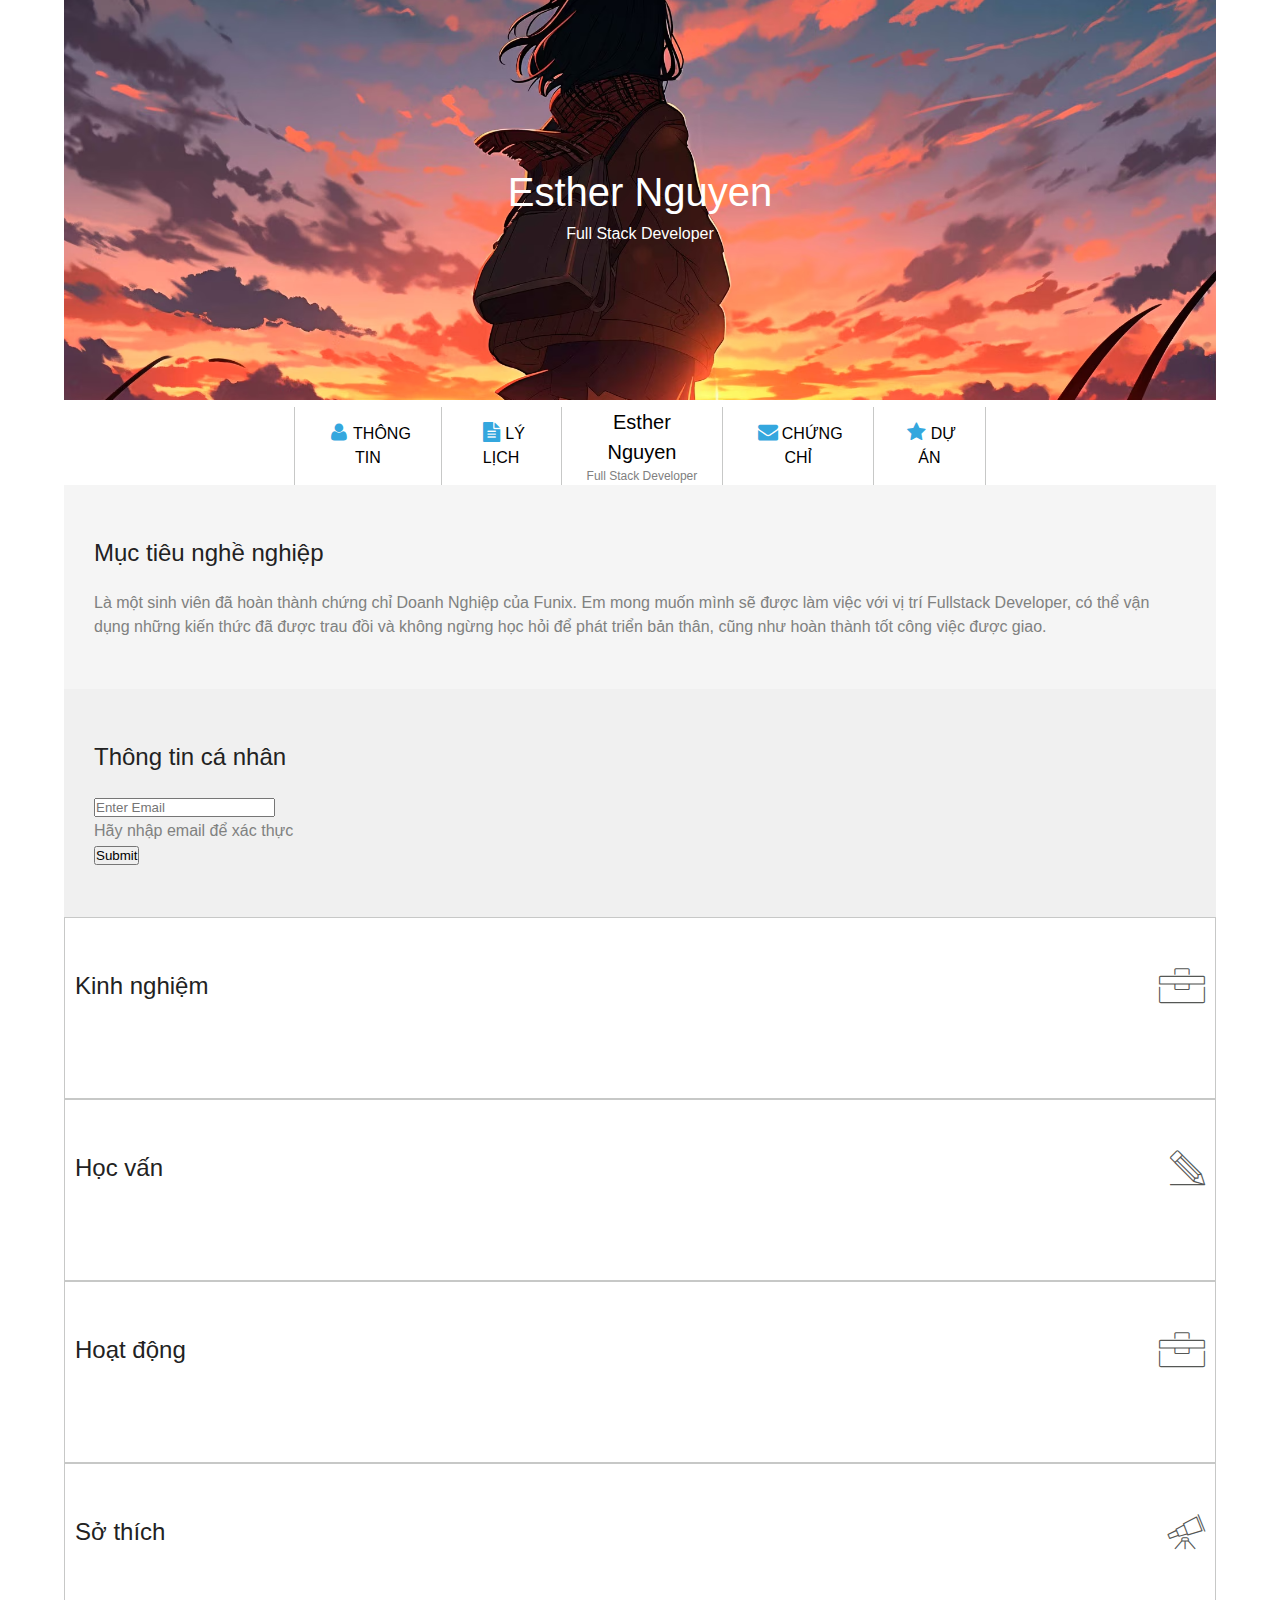
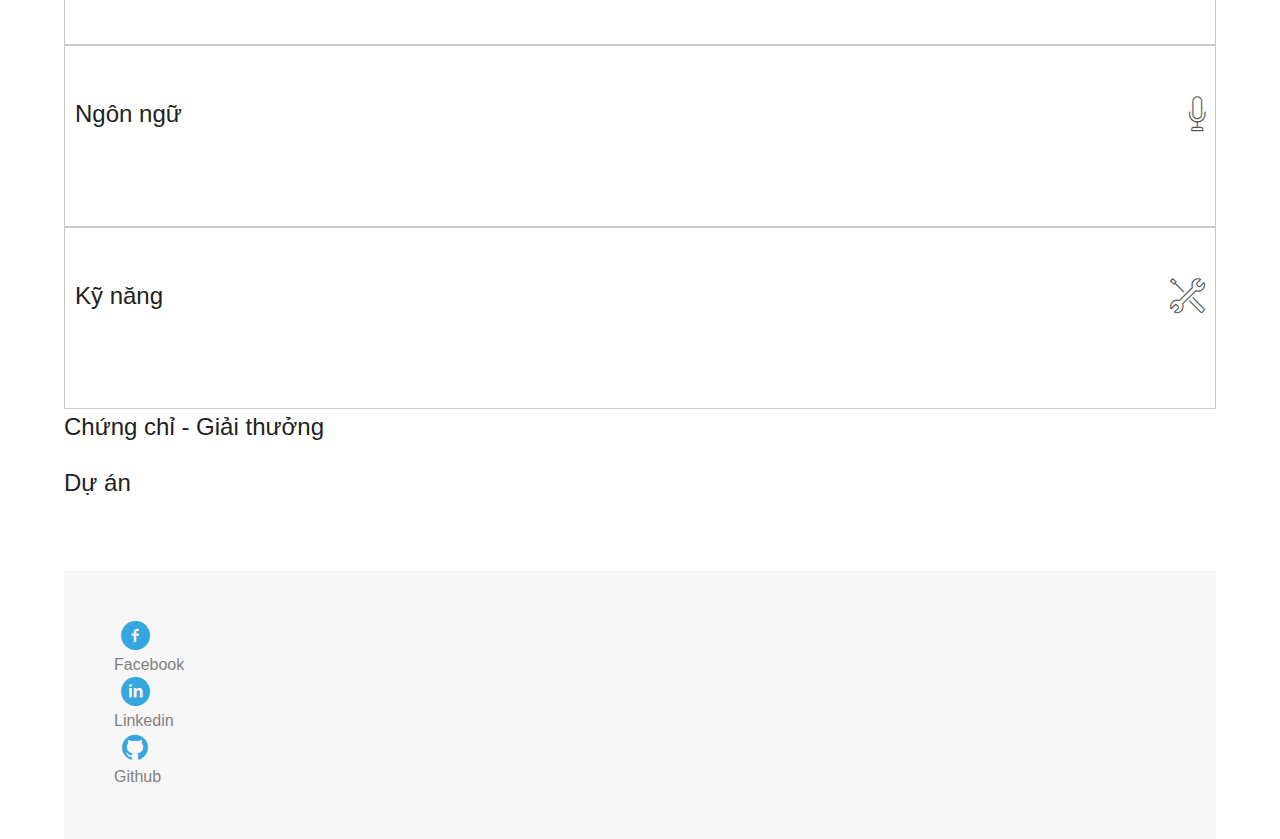
==== index.html @ 4960184c "first upload" ====
<!DOCTYPE html>
<html lang="en">
  <head>
    <meta charset="UTF-8" />
    <meta http-equiv="X-UA-Compatible" content="IE=edge" />
    <meta name="viewport" content="width=device-width, initial-scale=1.0" />
    <link
      href="https://cdn.jsdelivr.net/npm/bootstrap@5.1.3/dist/css/bootstrap.min.css"
      rel="stylesheet"
      integrity="sha384-1BmE4kWBq78iYhFldvKuhfTAU6auU8tT94WrHftjDbrCEXSU1oBoqyl2QvZ6jIW3"
      crossorigin="anonymous"
    />
    <link rel="stylesheet" href="css/laptop.css" />
    <link rel="stylesheet" href="css/font.css" />
    <link rel="stylesheet" href="css/tablet.css" />
    <link rel="stylesheet" href="css/mobile.css" />
    <script src="js/script.js" defer></script>
    <title>Assignment03</title>
  </head>
  <body>
    <header>
      <section class="cv-banner">
        <img src="images/banner.png" alt="candidate image" class="imagetop" />
        <div class="centered">
          <div class="name">Esther Nguyen</div>
          <div class="job">Full Stack Developer</div>
        </div>
      </section>
      <nav>
        <ul class="navbar">
          <li><a href="#info" class="icon-user">THÔNG TIN</a></li>
          <li><a href="#cv" class="icon-doc-text-inv">LÝ LỊCH</a></li>
          <li>
            <a href="#" class="nonicon">
              <div class="nav-name">Esther Nguyen</div>
              <div class="nav-job">Full Stack Developer</div>
            </a>
          </li>
          <li><a href="#certification" class="icon-mail-alt">CHỨNG CHỈ</a></li>
          <li><a href="#project" class="icon-star-1">DỰ ÁN</a></li>
        </ul>
      </nav>
    </header>
    <article>
      <section class="container">
        <div class="row">
          <div class="jobtarget col-lg-6 col-md-6 col-12" id="info">
            <div class="heading">Mục tiêu nghề nghiệp</div>
            <div class="space">
              Là một sinh viên đã hoàn thành chứng chỉ Doanh Nghiệp của Funix.
              Em mong muốn mình sẽ được làm việc với vị trí Fullstack Developer,
              có thể vận dụng những kiến thức đã được trau đồi và không ngừng
              học hỏi để phát triển bản thân, cũng như hoàn thành tốt công việc
              được giao.
            </div>
          </div>
          <div class="information col-lg-6 col-md-6 col-12" id="info">
            <div class="heading">Thông tin cá nhân</div>
            <!-- form -->
            <div id="email-form">
              <div class="mb-3">
                <input
                  type="email"
                  placeholder="Enter Email"
                  class="form-control"
                  id="email"
                  required
                /><br />
                <label for="email" class="form-label"
                  >Hãy nhập email để xác thực</label
                >
              </div>
              <button class="btn btn-primary" onclick="showInformation()">
                Submit
              </button>
            </div>
            <!-- view info -->
            <div id="showinfo">
              <p class="space">
                <b>Giới tính :</b> Nữ <br />
                <b>Ngày sinh :</b> 19/05/2000<br />
                <b>Điện thoại :</b>
                <a href="tel:(+84) 912398xxx">(+84) 912398xxx</a><br />
                <b>Email :</b>
                <a href="mailto:sinhvien@funix.edu.vn"
                  >tuyenntkfx42500@funix.edu.vn</a
                ><br />
                <b>Địa chỉ :</b> Số 10, đường 10, Hà Nội<br />
                <b>Website :</b>
                <a href="https://abc.tech" target="_blank">https://abc.tech</a
                ><br />
              </p>
              <ul class="info-icon">
                <li>
                  <a
                    href="https://www.twitter.com/"
                    target="_blank"
                    class="icon-twitter"
                  ></a>
                </li>
                <li>
                  <a
                    href="https://www.facebook.com/"
                    target="_blank"
                    class="icon-facebook"
                  ></a>
                </li>
                <li>
                  <a
                    href="https://support.google.com/answer/2451065?hl=en"
                    target="_blank"
                    class="icon-gplus"
                  ></a>
                </li>
                <li>
                  <a
                    href="https://www.linkedin.com/"
                    target="_blank"
                    class="icon-linkedin"
                  ></a>
                </li>
              </ul>
            </div>
          </div>
        </div>
      </section>
      <!-- CHI TIET CV -->
      <section class="container mt-5" id="cv">
        <div class="row g-3">
          <!-- KINH NGHIỆM LÀM VIỆC -->
          <div class="section col-lg-4 col-md-6 col-12">
            <div class="card h-100">
              <div class="icontitle">
                <div class="section-title heading">Kinh nghiệm</div>
                <i class="ic-toolbox"></i>
              </div>
              <button class="view-btn btn btn-outline-warning">
                <span class="view-more">View more</span>
                <span class="view-less">View less</span>
              </button>
              <ul class="section-content">
                <li>
                  <div class="smallheading">
                    Full Stack Developer - Công ty Y
                  </div>
                  <div>
                    <div class="btn-now">
                      <div>05/2022 -</div>
                      <div class="radiusbtn">Hiện tại</div>
                    </div>
                    <p>
                      - Xây dựng, phát triển Website dựa trên thiết kế và yêu
                      cầu đã có.<br />
                      - Phân tích và thiết kế Database, sử dụng các hệ quản trị
                      CSDL (MySQL, SQLServer, NoSQL, …) và viết được các câu
                      truy vấn.<br />
                      - Sử dụng ngôn ngữ serverside (Python, Java, …) để xây
                      dựng các Web Service
                    </p>
                  </div>
                </li>
                <br />
                <li>
                  <div class="smallheading">Web Designer - Công ty X</div>
                  <div>
                    <em>06/2021 - 04/2022</em><br />
                    - Thiết kế Website dự trên yêu cầu của khách hàng.<br />
                    - Sử dụng các công cụ: Figma, Canva, PTS.
                  </div>
                </li>
              </ul>
            </div>
          </div>
          <!-- HỌC VẤN -->
          <div class="section col-lg-4 col-md-6 col-12">
            <div class="card h-100">
              <div class="icontitle">
                <div class="section-title heading">Học vấn</div>
                <i class="ic-pencil"></i>
              </div>
              <button class="view-btn btn btn-outline-warning">
                <span class="view-more">View more</span>
                <span class="view-less">View less</span>
              </button>
              <ul class="section-content">
                <li>
                  <div class="smallheading">FUNiX</div>
                  <div>
                    <em>06/2021 - 05/2022</em><br />
                    - Tốt nghiệp chứng chỉ doanh nghiệp nhánh Fullstack.<br />
                    - GPA: 9 / 10
                  </div>
                </li>
                <br />
                <li>
                  <div class="smallheading">Cử nhân ĐH FPT</div>
                  <div>
                    <em>08/2016 - 07/2019</em><br />
                    - Chuyên ngành: Kỹ thuật phần mềm.<br />
                    - GPA: 3.2 / 4
                  </div>
                </li>
              </ul>
            </div>
          </div>
          <!-- HOẠT ĐỘNG -->
          <div class="section col-lg-4 col-md-6 col-12">
            <div class="card h-100">
              <div class="icontitle">
                <div class="section-title heading">Hoạt động</div>
                <i class="ic-toolbox"></i>
              </div>
              <button class="view-btn btn btn-outline-warning">
                <span class="view-more">View more</span>
                <span class="view-less">View less</span>
              </button>
              <ul class="section-content">
                <li>
                  <div class="smallheading">FPT Edu Hackathon 2019</div>
                  <div>
                    <em>03/2019 - 05/2019</em><br />
                    - Giải 3 bảng A<br />
                    - Đề tài: Trang web về phân loại rác thải.
                  </div>
                </li>
                <br />
                <li>
                  <div class="smallheading">Câu lạc bộ Z</div>
                  <div>
                    <em>08/2016 - 08/2017</em><br />
                    - Trưởng ban chuyên môn
                  </div>
                </li>
              </ul>
            </div>
          </div>
          <!-- SỞ THÍCH -->
          <div class="section col-lg-4 col-md-6 col-12">
            <div class="card h-100">
              <div class="icontitle">
                <div class="section-title heading">Sở thích</div>
                <i class="ic-telescope"></i>
              </div>
              <button class="view-btn btn btn-outline-warning">
                <span class="view-more">View more</span>
                <span class="view-less">View less</span>
              </button>
              <div class="container section-content justify-content-center">
                <div class="d-flex flex-wrap favorite">
                  <div class="p-2 flex-item">
                    <i class="ic-megaphone"></i>
                    <div>Âm nhạc</div>
                  </div>
                  <div class="p-2 flex-item">
                    <i class="ic-strategy"></i>
                    <div>Chơi game</div>
                  </div>
                  <div class="p-2 flex-item">
                    <i class="ic-hotairballoon"></i>
                    <div>Du lịch</div>
                  </div>
                  <div class="p-2 flex-item">
                    <i class="ic-basket"></i>
                    <div>Nấu ăn</div>
                  </div>
                </div>
              </div>
            </div>
          </div>
          <!-- NGÔN NGỮ -->
          <div class="section col-lg-4 col-md-6 col-12">
            <div class="card h-100">
              <div class="icontitle">
                <div class="section-title heading">Ngôn ngữ</div>
                <i class="ic-mic"></i>
              </div>
              <button class="view-btn btn btn-outline-warning">
                <span class="view-more">View more</span>
                <span class="view-less">View less</span>
              </button>
              <div class="section-content">
                <div class="skill">Tiếng Anh - IELTS 7.0</div>
                <div class="bar">
                  <div class="bluebar"></div>
                  <div class="bluebar"></div>
                  <div class="greybar"></div>
                </div>
                <div class="skill">Tiếng Nhật - JLPT N4</div>
                <div class="bar">
                  <div class="bluebar"></div>
                  <div class="greybar"></div>
                  <div class="greybar"></div>
                </div>
              </div>
            </div>
          </div>
          <!-- KỸ NĂNG -->
          <div class="section col-lg-4 col-md-6 col-12">
            <div class="card h-100">
              <div class="icontitle">
                <div class="section-title heading">Kỹ năng</div>
                <i class="ic-tools-2"></i>
              </div>
              <button class="view-btn btn btn-outline-warning">
                <span class="view-more">View more</span>
                <span class="view-less">View less</span>
              </button>
              <div class="section-content">
                <div class="skill">HTML/CSS: Fundamental</div>
                <div class="bar">
                  <div class="bluebar"></div>
                  <div class="greybar"></div>
                  <div class="greybar"></div>
                </div>
                <div class="skill">Javascript: Intermediate</div>
                <div class="bar">
                  <div class="bluebar"></div>
                  <div class="bluebar"></div>
                  <div class="greybar"></div>
                </div>
                <div class="skill">NodeJS: Intermediate</div>
                <div class="bar">
                  <div class="bluebar"></div>
                  <div class="bluebar"></div>
                  <div class="greybar"></div>
                </div>
                <div class="skill">Bootraps5: Fundamental</div>
                <div class="bar">
                  <div class="bluebar"></div>
                  <div class="greybar"></div>
                  <div class="greybar"></div>
                </div>
              </div>
            </div>
          </div>
        </div>
      </section>
      <!-- CHỨNG CHỈ - GIẢI THƯỞNG -->
      <section class="container section mt-5 bg-light p-3" id="certification">
        <div class="row">
          <div class="col-12 section-title heading">
            Chứng chỉ - Giải thưởng
          </div>
          <button class="view-btn btn btn-outline-warning">
            <span class="view-more">View more</span>
            <span class="view-less">View less</span>
          </button>
        </div>
        <div class="row section-content">
          <div class="pt-3 col-lg-6 col-md-6 col-12 gap-line-right">
            <div class="gap-line-bottom">
              <img
                src="images/Cert_WEB.png"
                alt="certi web funix"
                class="certiimg"
              />
              <div class="certi">
                <h4>CHỨNG CHỈ LẬP TRÌNH WEB FUNIX</h4>
                <p>
                  - Chứng chỉ thuộc chương trình CCDN<br />
                  - GPA: 8.6
                </p>
              </div>
            </div>
          </div>
          <div class="pt-3 col-lg-6 col-md-6 col-12">
            <div class="gap-line-bottom">
              <img src="images/Cert_PRF.png" alt="certi js" class="certiimg" />
              <div class="certi">
                <h4>CHỨNG CHỈ LẬP TRÌNH JAVASCRIPT FUNIX</h4>
                <p>
                  - Chứng chỉ thuộc chương trình CCDN<br />
                  - GPA: 8.9
                </p>
              </div>
            </div>
          </div>
          <div class="pt-3 col-lg-6 col-md-6 col-12">
            <img src="images/Cert_DBI.png" alt="certi db" class="certiimg" />
            <div class="certi">
              <h4>CHỨNG CHỈ THIẾT KẾ DATABASE JAVASCRIPT FUNIX</h4>
              <p>
                - Chứng chỉ thuộc chương trình CCDN<br />
                - GPA: 8.0
              </p>
            </div>
          </div>
        </div>
      </section>
      <!-- DỰ ÁN -->
      <section class="container section mt-5 p-3" id="project">
        <div class="row">
          <div class="col-12 heading section-title">Dự án</div>
          <button class="view-btn btn btn-outline-warning">
            <span class="view-more">View more</span>
            <span class="view-less">View less</span>
          </button>
        </div>
        <div class="row section-content g-3">
          <div class="col-lg-4 col-md-4 col-12">
            <div class="card h-100">
              <img src="images/project_1.png" class="card-img-top" alt="prj" />
              <div class="card-body">
                <table>
                  <colgroup>
                    <col class="col1" />
                    <col class="col2" />
                  </colgroup>
                  <tr>
                    <th colspan="2">
                      <a href="project-1.html" target="_blank">CV CÁ NHÂN</a>
                    </th>
                  </tr>
                  <tr>
                    <td colspan="2" class="container-fluid">
                      <div class="row fontweight-normal">
                        <div
                          class="radiusbtn col-lg-3 col-md-6 col-12 d-flex align-items-center custom-width"
                        >
                          2021
                        </div>
                        <div
                          class="icon-user-1 col-lg-4 col-md-6 col-12 d-flex align-items-center"
                        >
                          <span class="icon"></span>
                          <span>FUNiX</span>
                        </div>
                        <div
                          class="icon-lamp col-lg-5 col-md-12 col-12 d-flex align-items-center"
                        >
                          <span class="icon"></span>
                          <span>Developer</span>
                        </div>
                      </div>
                    </td>
                  </tr>

                  <tr>
                    <td>Mô tả</td>
                    <td>
                      Trang Web CV cá nhân online. Gồm các thông tin cá nhân
                      cũng như kỹ năng nghề nghiệp.
                    </td>
                  </tr>
                  <tr>
                    <td>Nhiệm vụ</td>
                    <td>
                      - Phát triển - Review code - Tối ưu code - Xử lý lỗi.
                    </td>
                  </tr>
                  <tr>
                    <td>Công nghệ</td>
                    <td>- HTML, CSS</td>
                  </tr>
                </table>
              </div>
            </div>
          </div>
          <div class="col-lg-4 col-md-4 col-12">
            <div class="card h-100">
              <img src="images/project_2.png" class="card-img-top" alt="prj" />
              <div class="card-body">
                <table>
                  <colgroup>
                    <col class="col1" />
                    <col class="col2" />
                  </colgroup>
                  <tr>
                    <th colspan="2">
                      <a href="project-2.html" target="_blank"
                        >TRANG WEB QUẢN LÝ THÚ CƯNG</a
                      >
                    </th>
                  </tr>
                  <tr>
                    <td colspan="2" class="container-fluid">
                      <div class="row fontweight-normal">
                        <div
                          class="radiusbtn col-lg-3 col-md-6 col-12 d-flex align-items-center custom-width"
                        >
                          2021
                        </div>
                        <div
                          class="icon-user-1 col-lg-4 col-md-6 col-12 d-flex align-items-center"
                        >
                          <span class="icon"></span>
                          <span>FUNiX</span>
                        </div>
                        <div
                          class="icon-lamp col-lg-5 col-md-12 col-12 d-flex align-items-center"
                        >
                          <span class="icon"></span>
                          <span>Developer</span>
                        </div>
                      </div>
                    </td>
                  </tr>

                  <tr>
                    <td>Mô tả</td>
                    <td>
                      Ứng dụng giúp quản lý các thông tin của thú cưng như: Cân
                      nặng, giống, tình trạng tiêm chủng, ... Bao gồm các chức
                      năng thêm / sửa / xóa.
                    </td>
                  </tr>
                  <tr>
                    <td>Nhiệm vụ</td>
                    <td>- Phát triển, tối ưu code và xử lý lỗi.</td>
                  </tr>
                  <tr>
                    <td>Công nghệ</td>
                    <td>- HTML, CSS, Javascript</td>
                  </tr>
                </table>
              </div>
            </div>
          </div>
          <div class="col-lg-4 col-md-4 col-12">
            <div class="card h-100">
              <img src="images/project_3.png" class="card-img-top" alt="prj" />
              <div class="card-body">
                <table>
                  <colgroup>
                    <col class="col1" />
                    <col class="col2" />
                  </colgroup>
                  <tr>
                    <th colspan="2">
                      <a href="project-3.html" target="_blank"
                        >TRANG WEB XEM TIN TỨC</a
                      >
                    </th>
                  </tr>
                  <tr>
                    <td colspan="2" class="container-fluid">
                      <div class="row fontweight-normal">
                        <div
                          class="radiusbtn col-lg-3 col-md-6 col-12 d-flex align-items-center custom-width"
                        >
                          2021
                        </div>
                        <div
                          class="icon-user-1 col-lg-4 col-md-6 col-12 d-flex align-items-center"
                        >
                          <span class="icon"></span>
                          <span>FUNiX</span>
                        </div>
                        <div
                          class="icon-lamp col-lg-5 col-md-12 col-12 d-flex align-items-center"
                        >
                          <span class="icon"></span>
                          <span>Developer</span>
                        </div>
                      </div>
                    </td>
                  </tr>
                  <tr>
                    <td>Mô tả</td>
                    <td>
                      Trang Web xem tin tức từ nhiều nguồn khác nhau, người dùng
                      có thể tìm kiếm các tin tức dựa theo các từ khóa.
                    </td>
                  </tr>
                  <tr>
                    <td>Nhiệm vụ</td>
                    <td>- Phát triển, tối ưu code và xử lý lỗi.</td>
                  </tr>
                  <tr>
                    <td>Công nghệ</td>
                    <td>- HTML, CSS, Javascript</td>
                  </tr>
                </table>
              </div>
            </div>
          </div>
        </div>
      </section>
    </article>
    <footer class="d-flex justify-content-center align-items-center">
      <div class="p-4 d-flex justify-content-center align-items-center">
        <a
          href="https://www.facebook.com/"
          target="_blank"
          class="navinfo icon-facebook-circled"
        ></a>
        <div class="sns">Facebook</div>
      </div>
      <div class="p-4 d-flex justify-content-center align-items-center">
        <a
          href="https://www.linkedin.com/"
          target="_blank"
          class="navinfo icon-linkedin-circled"
        ></a>
        <div class="sns">Linkedin</div>
      </div>
      <div class="p-4 d-flex justify-content-center align-items-center">
        <a
          href="https://github.com/"
          target="_blank"
          class="navinfo icon-github-circled"
        ></a>
        <div class="sns">Github</div>
      </div>
    </footer>
    <script src="https://code.jquery.com/jquery-3.6.0.min.js"></script>
  </body>
</html>
---- css/laptop.css ----
* {
  margin: 0;
  padding: 0;
}
body {
  font-family: "Open Sans", "Helvetica Neue", Helvetica, Arial, sans-serif;
  font-size: 16px;
  margin: auto;
  width: 90%;
  color: #808180;
  line-height: 1.5;
}
ul {
  padding-left: 0;
}
h4 {
  font-size: 16px;
  margin-bottom: 10px;
  color: #4e4e4e;
}
.container {
  overflow: hidden;
}

/* Make border for navbar */
.navbar {
  display: table;
  border-collapse: collapse;
  text-align: center;
  margin: 0 20% 0 20%;
}
.navbar li {
  display: table-cell;
  box-sizing: border-box;
  border: none;
  border-right: 1px solid #c7c8c7;
  border-left: 1px solid #c7c8c7;
  padding: 0 20px;
  align-content: center;
}
/* Make text center image */
.cv-banner {
  position: relative;
  text-align: center;
  color: white;
}
.centered {
  position: absolute;
  top: 50%;
  left: 50%;
  transform: translate(-50%, -50%);
}
/* Make top image responsive */
.imagetop {
  height: 400px;
  object-fit: cover;
  width: 100%;
}
/* styling text and padding margin, color... */
.name {
  font-size: 40px;
}
.heading {
  font-size: 24px;
  color: #222222;
  margin-bottom: 20px;
}
.jobtarget {
  background-color: #f5f5f5;
  padding: 50px 30px 50px 30px;
}
.information {
  background-color: #f0f0f0;
  padding: 50px 30px 50px 30px;
}
.card {
  border: 1px solid #c7c8c7;
  padding: 50px 10px 50px 10px;
  margin: 0px;
}
.nav-name {
  font-size: 20px;
  font-weight: 400;
}
.nav-job {
  font-size: 12px;
  color: grey;
}
.smallheading {
  font-weight: 500;
  color: #4e4e4e;
}

/* Make link effect */
a:link {
  color: black;
  text-decoration: none;
}
a:visited {
  color: rgb(63, 178, 207);
}
a:hover {
  cursor: pointer;
  color: rgb(22, 90, 200);
}
a:active {
  background-color: rgb(129, 194, 222);
  font-style: italic;
}
/* Make icon float right */
.icontitle::after {
  content: "";
  clear: both;
  display: table;
}
.section-title {
  float: left;
}
i {
  float: right;
  font-size: 35px;
  color: #555755;
  margin-bottom: 20px;
}

/* Make icon hobby circle */
.d-flex i {
  color: #34a7de;
  border-radius: 50%;
  border: solid 1px;
  border-color: #34a7de;
  height: 50px;
  width: 50px;
  text-align: center;
  align-content: center;
  font-size: 20px;
}

.info-icon {
  list-style-type: none;
  margin-top: 10px;
}
.info-icon li {
  display: inline-block;
}
.btn-now {
  font-style: italic;
  display: flex;
  align-items: center;
}
/* make blue radius button */
.radiusbtn {
  background-color: #34a7de;
  border-radius: 9px;
  padding: 2px 15px;
  color: white;
  text-align: center;
}
.custom-width {
  width: auto;
  flex: 0 0 auto;
}

/* styling image in certification */
.certiimg {
  width: 100%;
  height: auto;
}
.certi {
  text-align: left;
  margin-top: 15px;
}

/* design project area */
table {
  table-layout: fixed;
  width: 100%;
  display: table;
  border-collapse: collapse;
}
th {
  text-align: left;
  color: #4e4e4e;
}
.col1 {
  width: 25%;
}
td,
th {
  padding: 10px 0px 10px 10px;
  vertical-align: top;
}
tr {
  border-top: 1px solid #c7c8c7;
}
td:first-child {
  font-weight: bold;
}
.fontweight-normal {
  font-weight: normal;
}
/* Make level bar in skills area*/
.bar {
  display: flex;
  gap: 5px;
  column-gap: 5px;
  padding-top: 10px;
  padding-bottom: 10px;
  width: 80%;
}
.bluebar {
  border-bottom: 2px solid #34a7de;
  width: 90%;
}
.greybar {
  border-bottom: 2px solid #c7c8c7;
  width: 90%;
}
/* Make list style circle */
.section-content li {
  list-style-type: none;
  position: relative;
  padding-left: 1em;
}
.section-content li:before {
  border-radius: 50%;
  width: 5px;
  height: 5px;
  display: block;
  position: absolute;
  left: 0;
  top: 0.6em;
  content: "";
  background: #34a7de;
}
.space {
  margin-top: 20px;
}
/* footer */
footer {
  margin-top: 50px;
  padding: 50px;
  background-color: #f7f7f7;
}

/* line in gap or certification area */
.gap-line-bottom {
  border-bottom: 1px solid #dac79a;
}
.gap-line-right {
  border-right: 1px solid #dac79a;
}
.card-body {
  padding: 0;
}
/* styling favourite area */
.container {
  padding: 0;
}
.flex-item {
  flex: 1 1 0px;
  display: flex;
  align-items: center;
  justify-content: flex-start;
  text-align: center;
  flex-direction: column;
}
.flex-item i {
  font-size: 2rem;
  margin-bottom: 0.5rem;
}
.flex-item div {
  font-size: 1rem;
}
.favorite {
  width: 100%;
}
/* enter email to show info */
#showinfo {
  display: none;
}
/* show/hide skill content */
.view-btn {
  visibility: hidden;
  cursor: pointer;
}
.section:hover .view-btn {
  visibility: visible;
}
.section:not(.active) .section-content {
  display: none;
}
.section:not(.active) .view-less {
  display: none;
}
.section.active .view-more {
  display: none;
}
.btn-outline-warning {
  width: 200px;
}
---- css/font.css ----
@font-face {
  font-family: "open_sanslight";
  src: url("../fonts/OpenSans-Light-webfont.eot");
  src: url("../fonts/OpenSans-Light-webfont.eot#iefix")
      format("embedded-opentype"),
    url("../fonts/OpenSans-Light-webfont.woff") format("woff"),
    url("../fonts/OpenSans-Light-webfont.ttf") format("truetype"),
    url("../fonts/OpenSans-Light-webfont.svg#open_sanslight") format("svg");
  font-weight: normal;
  font-style: normal;
}

@font-face {
  font-family: "open_sansitalic";
  src: url("../fonts/OpenSans-Italic-webfont.eot");
  src: url("../fonts/OpenSans-Italic-webfont.eot#iefix")
      format("embedded-opentype"),
    url("../fonts/OpenSans-Italic-webfont.woff") format("woff"),
    url("../fonts/OpenSans-Italic-webfont.ttf") format("truetype"),
    url("../fonts/OpenSans-Italic-webfont.svg#open_sansitalic") format("svg");
  font-weight: normal;
  font-style: normal;
}

@font-face {
  font-family: "open_sanssemibold";
  src: url("../fonts/OpenSans-Semibold-webfont.eot");
  src: url("../fonts/OpenSans-Semibold-webfont.eot#iefix")
      format("embedded-opentype"),
    url("../fonts/OpenSans-Semibold-webfont.woff") format("woff"),
    url("../fonts/OpenSans-Semibold-webfont.ttf") format("truetype"),
    url("../fonts/OpenSans-Semibold-webfont.svg#open_sanssemibold")
      format("svg");
  font-weight: normal;
  font-style: normal;
}

@font-face {
  font-family: "open_sanslight_italic";
  src: url("../fonts/OpenSans-LightItalic-webfont.eot");
  src: url("../fonts/OpenSans-LightItalic-webfont.eot#iefix")
      format("embedded-opentype"),
    url("../fonts/OpenSans-LightItalic-webfont.woff") format("woff"),
    url("../fonts/OpenSans-LightItalic-webfont.ttf") format("truetype"),
    url("../fonts/OpenSans-LightItalic-webfont.svg#open_sanslight_italic")
      format("svg");
  font-weight: normal;
  font-style: normal;
}

@font-face {
  font-family: "open_sansregular";
  src: url("../fonts/OpenSans-Regular-webfont.eot");
  src: url("../fonts/OpenSans-Regular-webfont.eot#iefix")
      format("embedded-opentype"),
    url("../fonts/OpenSans-Regular-webfont.woff") format("woff"),
    url("../fonts/OpenSans-Regular-webfont.ttf") format("truetype"),
    url("../fonts/OpenSans-Regular-webfont.svg#open_sansregular") format("svg");
  font-weight: normal;
  font-style: normal;
}

@font-face {
  font-family: "fontello";
  src: url("../fonts/fontello.eot");
  src: url("../fonts/fontello.eot#iefix") format("embedded-opentype"),
    url("../fonts/fontello.woff") format("woff"),
    url("../fonts/fontello.ttf") format("truetype"),
    url("../fonts/fontello.svg#fontello") format("svg");
  font-weight: normal;
  font-style: normal;
}

[class^="icon-"]:before,
[class*=" icon-"]:before {
  font-family: "fontello";
  font-style: normal;
  font-weight: normal;
  speak: none;

  display: inline-block;
  text-decoration: inherit;
  width: 1em;
  margin-right: 0.2em;
  text-align: center;
  /* opacity: .8; */

  /* For safety - reset parent styles, that can break glyph codes*/
  font-variant: normal;
  text-transform: none;

  /* fix buttons height, for twitter bootstrap */
  line-height: 1em;

  /* Animation center compensation - margins should be symmetric */
  /* remove if not needed */
  margin-left: 0.2em;

  /* you can be more comfortable with increased icons size */
  /* font-size: 120%; */

  /* Font smoothing. That was taken from TWBS */
  -webkit-font-smoothing: antialiased;
  -moz-osx-font-smoothing: grayscale;

  /* Uncomment for 3D effect */
  /* text-shadow: 1px 1px 1px rgba(127, 127, 127, 0.3); */
}

.icon-emo-happy:before {
  content: "\e800";
}

/* '' */
.icon-emo-wink:before {
  content: "\e801";
}

/* '' */
.icon-emo-wink2:before {
  content: "\e802";
}

/* '' */
.icon-emo-unhappy:before {
  content: "\e803";
}

/* '' */
.icon-emo-sleep:before {
  content: "\e804";
}

/* '' */
.icon-emo-thumbsup:before {
  content: "\e805";
}

/* '' */
.icon-emo-devil:before {
  content: "\e806";
}

/* '' */
.icon-emo-surprised:before {
  content: "\e807";
}

/* '' */
.icon-emo-tongue:before {
  content: "\e808";
}

/* '' */
.icon-emo-coffee:before {
  content: "\e809";
}

/* '' */
.icon-emo-sunglasses:before {
  content: "\e80a";
}

/* '' */
.icon-emo-displeased:before {
  content: "\e80b";
}

/* '' */
.icon-emo-beer:before {
  content: "\e80c";
}

/* '' */
.icon-emo-grin:before {
  content: "\e80d";
}

/* '' */
.icon-emo-angry:before {
  content: "\e80e";
}

/* '' */
.icon-emo-saint:before {
  content: "\e80f";
}

/* '' */
.icon-emo-cry:before {
  content: "\e810";
}

/* '' */
.icon-emo-shoot:before {
  content: "\e811";
}

/* '' */
.icon-emo-squint:before {
  content: "\e812";
}

/* '' */
.icon-emo-laugh:before {
  content: "\e813";
}

/* '' */
.icon-spin1:before {
  content: "\e814";
}

/* '' */
.icon-spin2:before {
  content: "\e815";
}

/* '' */
.icon-spin3:before {
  content: "\e816";
}

/* '' */
.icon-spin4:before {
  content: "\e817";
}

/* '' */
.icon-spin5:before {
  content: "\e818";
}

/* '' */
.icon-spin6:before {
  content: "\e819";
}

/* '' */
.icon-firefox:before {
  content: "\e81a";
}

/* '' */
.icon-chrome:before {
  content: "\e81b";
}

/* '' */
.icon-opera:before {
  content: "\e81c";
}

/* '' */
.icon-ie:before {
  content: "\e81d";
}

/* '' */
.icon-crown:before {
  content: "\e81e";
}

/* '' */
.icon-crown-plus:before {
  content: "\e81f";
}

/* '' */
.icon-crown-minus:before {
  content: "\e820";
}

/* '' */
.icon-marquee:before {
  content: "\e821";
}

/* '' */
.icon-glass:before {
  content: "\e822";
}
4

/* '' */
.icon-music:before {
  content: "\e823";
}

/* '' */
.icon-search:before {
  content: "\e824";
}

/* '' */
.icon-mail:before {
  content: "\e825";
}

/* '' */
.icon-mail-alt:before {
  content: "\e826";
  color: #34a7de;
  font-size: 20px;
}

/* '' */
.icon-mail-squared:before {
  content: "\e827";
}

/* '' */
.icon-heart:before {
  content: "\e828";
}

/* '' */
.icon-heart-empty:before {
  content: "\e829";
}

/* '' */
.icon-star-1:before {
  content: "\e82a";
  color: #34a7de;
  font-size: 20px;
}

/* '' */
.icon-star-empty-1:before {
  content: "\e82b";
}

/* '' */
.icon-star-half:before {
  content: "\e82c";
}

/* '' */
.icon-star-half-alt:before {
  content: "\e82d";
}

/* '' */
.icon-user:before {
  content: "\e82e";
  color: #34a7de;
  font-size: 20px;
}

/* '' */
.icon-user-plus:before {
  content: "\e82f";
}

/* '' */
.icon-user-times:before {
  content: "\e830";
}

/* '' */
.icon-users:before {
  content: "\e831";
}

/* '' */
.icon-male:before {
  content: "\e832";
}

/* '' */
.icon-female:before {
  content: "\e833";
}

/* '' */
.icon-child:before {
  content: "\e834";
}

/* '' */
.icon-user-secret:before {
  content: "\e835";
}

/* '' */
.icon-video:before {
  content: "\e836";
}

/* '' */
.icon-videocam:before {
  content: "\e837";
}

/* '' */
.icon-picture:before {
  content: "\e838";
}

/* '' */
.icon-camera:before {
  content: "\e839";
}

/* '' */
.icon-camera-alt:before {
  content: "\e83a";
}

/* '' */
.icon-th-large:before {
  content: "\e83b";
}

/* '' */
.icon-th:before {
  content: "\e83c";
}

/* '' */
.icon-th-list:before {
  content: "\e83d";
}

/* '' */
.icon-ok:before {
  content: "\e83e";
}

/* '' */
.icon-ok-circled:before {
  content: "\e83f";
}

/* '' */
.icon-ok-circled2:before {
  content: "\e840";
}

/* '' */
.icon-ok-squared:before {
  content: "\e841";
}

/* '' */
.icon-cancel:before {
  content: "\e842";
}

/* '' */
.icon-cancel-circled:before {
  content: "\e843";
}

/* '' */
.icon-cancel-circled2:before {
  content: "\e844";
}

/* '' */
.icon-plus:before {
  content: "\e845";
}

/* '' */
.icon-plus-circled:before {
  content: "\e846";
}

/* '' */
.icon-plus-squared:before {
  content: "\e847";
}

/* '' */
.icon-plus-squared-alt:before {
  content: "\e848";
}

/* '' */
.icon-minus:before {
  content: "\e849";
}

/* '' */
.icon-minus-circled:before {
  content: "\e84a";
}

/* '' */
.icon-minus-squared:before {
  content: "\e84b";
}

/* '' */
.icon-minus-squared-alt:before {
  content: "\e84c";
}

/* '' */
.icon-help:before {
  content: "\e84d";
}

/* '' */
.icon-help-circled:before {
  content: "\e84e";
}

/* '' */
.icon-info-circled:before {
  content: "\e84f";
}

/* '' */
.icon-info:before {
  content: "\e850";
}

/* '' */
.icon-home:before {
  content: "\e851";
}

/* '' */
.icon-link:before {
  content: "\e852";
}

/* '' */
.icon-unlink:before {
  content: "\e853";
}

/* '' */
.icon-link-ext:before {
  content: "\e854";
}

/* '' */
.icon-link-ext-alt:before {
  content: "\e855";
}

/* '' */
.icon-attach:before {
  content: "\e856";
}

/* '' */
.icon-lock:before {
  content: "\e857";
}

/* '' */
.icon-lock-open:before {
  content: "\e858";
}

/* '' */
.icon-lock-open-alt:before {
  content: "\e859";
}

/* '' */
.icon-pin:before {
  content: "\e85a";
}

/* '' */
.icon-eye:before {
  content: "\e85b";
}

/* '' */
.icon-eye-off:before {
  content: "\e85c";
}

/* '' */
.icon-tag-1:before {
  content: "\e85d";
}

/* '' */
.icon-tags:before {
  content: "\e85e";
}

/* '' */
.icon-bookmark:before {
  content: "\e85f";
}

/* '' */
.icon-bookmark-empty:before {
  content: "\e860";
}

/* '' */
.icon-flag:before {
  content: "\e861";
}

/* '' */
.icon-flag-empty:before {
  content: "\e862";
}

/* '' */
.icon-flag-checkered:before {
  content: "\e863";
}

/* '' */
.icon-thumbs-up:before {
  content: "\e864";
}

/* '' */
.icon-thumbs-down:before {
  content: "\e865";
}

/* '' */
.icon-thumbs-up-alt:before {
  content: "\e866";
}

/* '' */
.icon-thumbs-down-alt:before {
  content: "\e867";
}

/* '' */
.icon-download:before {
  content: "\e868";
}

/* '' */
.icon-upload:before {
  content: "\e869";
}

/* '' */
.icon-download-cloud:before {
  content: "\e86a";
}

/* '' */
.icon-upload-cloud:before {
  content: "\e86b";
}

/* '' */
.icon-reply:before {
  content: "\e86c";
}

/* '' */
.icon-reply-all:before {
  content: "\e86d";
}

/* '' */
.icon-forward:before {
  content: "\e86e";
}

/* '' */
.icon-quote-left:before {
  content: "\e86f";
}

/* '' */
.icon-quote-right:before {
  content: "\e870";
}

/* '' */
.icon-code:before {
  content: "\e871";
}

/* '' */
.icon-export:before {
  content: "\e872";
}

/* '' */
.icon-export-alt:before {
  content: "\e873";
}

/* '' */
.icon-share:before {
  content: "\e874";
}

/* '' */
.icon-share-squared:before {
  content: "\e875";
}

/* '' */
.icon-pencil:before {
  content: "\e876";
}

/* '' */
.icon-pencil-squared:before {
  content: "\e877";
}

/* '' */
.icon-edit:before {
  content: "\e878";
}

/* '' */
.icon-print:before {
  content: "\e879";
}

/* '' */
.icon-retweet:before {
  content: "\e87a";
}

/* '' */
.icon-keyboard:before {
  content: "\e87b";
}

/* '' */
.icon-gamepad:before {
  content: "\e87c";
  color: #34a7de;
  font-size: 35px;
}

/* '' */
.icon-comment:before {
  content: "\e87d";
}

/* '' */
.icon-chat:before {
  content: "\e87e";
}

/* '' */
.icon-comment-empty:before {
  content: "\e87f";
}

/* '' */
.icon-chat-empty:before {
  content: "\e880";
}

/* '' */
.icon-bell:before {
  content: "\e881";
}

/* '' */
.icon-bell-alt:before {
  content: "\e882";
}

/* '' */
.icon-bell-off:before {
  content: "\e883";
}

/* '' */
.icon-bell-off-empty:before {
  content: "\e884";
}

/* '' */
.icon-attention-alt:before {
  content: "\e885";
}

/* '' */
.icon-attention:before {
  content: "\e886";
}

/* '' */
.icon-attention-circled:before {
  content: "\e887";
}

/* '' */
.icon-location:before {
  content: "\e888";
}

/* '' */
.icon-direction:before {
  content: "\e889";
}

/* '' */
.icon-compass:before {
  content: "\e88a";
}

/* '' */
.icon-trash:before {
  content: "\e88b";
}

/* '' */
.icon-trash-empty:before {
  content: "\e88c";
}

/* '' */
.icon-doc:before {
  content: "\e88d";
}

/* '' */
.icon-docs:before {
  content: "\e88e";
}

/* '' */
.icon-doc-text:before {
  content: "\e88f";
}

/* '' */
.icon-doc-inv:before {
  content: "\e890";
}

/* '' */
.icon-doc-text-inv:before {
  content: "\e891";
  color: #34a7de;
  font-size: 20px;
}

/* '' */
.icon-file-pdf:before {
  content: "\e892";
}

/* '' */
.icon-file-word:before {
  content: "\e893";
}

/* '' */
.icon-file-excel:before {
  content: "\e894";
}

/* '' */
.icon-file-powerpoint:before {
  content: "\e895";
}

/* '' */
.icon-file-image:before {
  content: "\e896";
}

/* '' */
.icon-file-archive:before {
  content: "\e897";
}

/* '' */
.icon-file-audio:before {
  content: "\e898";
}

/* '' */
.icon-file-video:before {
  content: "\e899";
}

/* '' */
.icon-file-code:before {
  content: "\e89a";
}

/* '' */
.icon-folder:before {
  content: "\e89b";
}

/* '' */
.icon-folder-open:before {
  content: "\e89c";
}

/* '' */
.icon-folder-empty:before {
  content: "\e89d";
}

/* '' */
.icon-folder-open-empty:before {
  content: "\e89e";
}

/* '' */
.icon-box:before {
  content: "\e89f";
}

/* '' */
.icon-rss:before {
  content: "\e8a0";
}

/* '' */
.icon-rss-squared:before {
  content: "\e8a1";
}

/* '' */
.icon-phone:before {
  content: "\e8a2";
}

/* '' */
.icon-phone-squared:before {
  content: "\e8a3";
}

/* '' */
.icon-fax:before {
  content: "\e8a4";
}

/* '' */
.icon-menu:before {
  content: "\e8a5";
}

/* '' */
.icon-cog:before {
  content: "\e8a6";
}

/* '' */
.icon-cog-alt:before {
  content: "\e8a7";
}

/* '' */
.icon-wrench:before {
  content: "\e8a8";
}

/* '' */
.icon-sliders:before {
  content: "\e8a9";
}

/* '' */
.icon-basket:before {
  content: "\e8aa";
}

/* '' */
.icon-cart-plus:before {
  content: "\e8ab";
}

/* '' */
.icon-cart-arrow-down:before {
  content: "\e8ac";
}

/* '' */
.icon-calendar:before {
  content: "\e8ad";
}

/* '' */
.icon-calendar-empty:before {
  content: "\e8ae";
}

/* '' */
.icon-login:before {
  content: "\e8af";
}

/* '' */
.icon-logout:before {
  content: "\e8b0";
}

/* '' */
.icon-mic:before {
  content: "\e8b1";
}

/* '' */
.icon-mute:before {
  content: "\e8b2";
}

/* '' */
.icon-volume-off:before {
  content: "\e8b3";
}

/* '' */
.icon-volume-down:before {
  content: "\e8b4";
}

/* '' */
.icon-volume-up:before {
  content: "\e8b5";
}

/* '' */
.icon-headphones:before {
  content: "\e8b6";
}

/* '' */
.icon-clock:before {
  content: "\e8b7";
}

/* '' */
.icon-lightbulb:before {
  content: "\e8b8";
}

/* '' */
.icon-block:before {
  content: "\e8b9";
}

/* '' */
.icon-resize-full:before {
  content: "\e8ba";
}

/* '' */
.icon-resize-full-alt:before {
  content: "\e8bb";
}

/* '' */
.icon-resize-small:before {
  content: "\e8bc";
}

/* '' */
.icon-resize-vertical:before {
  content: "\e8bd";
}

/* '' */
.icon-resize-horizontal:before {
  content: "\e8be";
}

/* '' */
.icon-move:before {
  content: "\e8bf";
}

/* '' */
.icon-zoom-in:before {
  content: "\e8c0";
}

/* '' */
.icon-zoom-out:before {
  content: "\e8c1";
}

/* '' */
.icon-down-circled2:before {
  content: "\e8c2";
}

/* '' */
.icon-up-circled2:before {
  content: "\e8c3";
}

/* '' */
.icon-left-circled2:before {
  content: "\e8c4";
}

/* '' */
.icon-right-circled2:before {
  content: "\e8c5";
}

/* '' */
.icon-down-dir:before {
  content: "\e8c6";
}

/* '' */
.icon-up-dir:before {
  content: "\e8c7";
}

/* '' */
.icon-left-dir:before {
  content: "\e8c8";
}

/* '' */
.icon-right-dir:before {
  content: "\e8c9";
}

/* '' */
.icon-down-open:before {
  content: "\e8ca";
}

/* '' */
.icon-left-open:before {
  content: "\e8cb";
}

/* '' */
.icon-right-open:before {
  content: "\e8cc";
}

/* '' */
.icon-up-open:before {
  content: "\e8cd";
}

/* '' */
.icon-angle-left:before {
  content: "\e8ce";
}

/* '' */
.icon-angle-right:before {
  content: "\e8cf";
}

/* '' */
.icon-angle-up:before {
  content: "\e8d0";
}

/* '' */
.icon-angle-down:before {
  content: "\e8d1";
}

/* '' */
.icon-angle-circled-left:before {
  content: "\e8d2";
}

/* '' */
.icon-angle-circled-right:before {
  content: "\e8d3";
}

/* '' */
.icon-angle-circled-up:before {
  content: "\e8d4";
}

/* '' */
.icon-angle-circled-down:before {
  content: "\e8d5";
}

/* '' */
.icon-angle-double-left:before {
  content: "\e8d6";
}

/* '' */
.icon-angle-double-right:before {
  content: "\e8d7";
}

/* '' */
.icon-angle-double-up:before {
  content: "\e8d8";
}

/* '' */
.icon-angle-double-down:before {
  content: "\e8d9";
}

/* '' */
.icon-down:before {
  content: "\e8da";
}

/* '' */
.icon-left:before {
  content: "\e8db";
}

/* '' */
.icon-right:before {
  content: "\e8dc";
}

/* '' */
.icon-up:before {
  content: "\e8dd";
}

/* '' */
.icon-down-big:before {
  content: "\e8de";
}

/* '' */
.icon-left-big:before {
  content: "\e8df";
}

/* '' */
.icon-right-big:before {
  content: "\e8e0";
}

/* '' */
.icon-up-big:before {
  content: "\e8e1";
}

/* '' */
.icon-right-hand:before {
  content: "\e8e2";
}

/* '' */
.icon-left-hand:before {
  content: "\e8e3";
}

/* '' */
.icon-up-hand:before {
  content: "\e8e4";
}

/* '' */
.icon-down-hand:before {
  content: "\e8e5";
}

/* '' */
.icon-left-circled:before {
  content: "\e8e6";
}

/* '' */
.icon-right-circled:before {
  content: "\e8e7";
}

/* '' */
.icon-up-circled:before {
  content: "\e8e8";
}

/* '' */
.icon-down-circled:before {
  content: "\e8e9";
}

/* '' */
.icon-cw:before {
  content: "\e8ea";
}

/* '' */
.icon-ccw:before {
  content: "\e8eb";
}

/* '' */
.icon-arrows-cw:before {
  content: "\e8ec";
}

/* '' */
.icon-level-up:before {
  content: "\e8ed";
}

/* '' */
.icon-level-down:before {
  content: "\e8ee";
}

/* '' */
.icon-shuffle:before {
  content: "\e8ef";
}

/* '' */
.icon-exchange:before {
  content: "\e8f0";
}

/* '' */
.icon-history:before {
  content: "\e8f1";
}

/* '' */
.icon-expand:before {
  content: "\e8f2";
}

/* '' */
.icon-collapse:before {
  content: "\e8f3";
}

/* '' */
.icon-expand-right:before {
  content: "\e8f4";
}

/* '' */
.icon-collapse-left:before {
  content: "\e8f5";
}

/* '' */
.icon-play:before {
  content: "\e8f6";
}

/* '' */
.icon-play-circled:before {
  content: "\e8f7";
}

/* '' */
.icon-play-circled2:before {
  content: "\e8f8";
}

/* '' */
.icon-stop:before {
  content: "\e8f9";
}

/* '' */
.icon-pause:before {
  content: "\e8fa";
}

/* '' */
.icon-to-end:before {
  content: "\e8fb";
}

/* '' */
.icon-to-end-alt:before {
  content: "\e8fc";
}

/* '' */
.icon-to-start:before {
  content: "\e8fd";
}

/* '' */
.icon-to-start-alt:before {
  content: "\e8fe";
}

/* '' */
.icon-fast-fw:before {
  content: "\e8ff";
}

/* '' */
.icon-fast-bw:before {
  content: "\e900";
}

/* '' */
.icon-eject:before {
  content: "\e901";
}

/* '' */
.icon-target:before {
  content: "\e902";
}

/* '' */
.icon-signal:before {
  content: "\e903";
}

/* '' */
.icon-wifi:before {
  content: "\e904";
}

/* '' */
.icon-award:before {
  content: "\e905";
}

/* '' */
.icon-desktop:before {
  content: "\e906";
}

/* '' */
.icon-laptop:before {
  content: "\e907";
}

/* '' */
.icon-tablet:before {
  content: "\e908";
}

/* '' */
.icon-mobile:before {
  content: "\e909";
}

/* '' */
.icon-inbox:before {
  content: "\e90a";
}

/* '' */
.icon-globe:before {
  content: "\e90b";
}

/* '' */
.icon-sun:before {
  content: "\e90c";
}

/* '' */
.icon-cloud:before {
  content: "\e90d";
}

/* '' */
.icon-flash:before {
  content: "\e90e";
}

/* '' */
.icon-moon:before {
  content: "\e90f";
}

/* '' */
.icon-umbrella-1:before {
  content: "\e910";
}

/* '' */
.icon-flight:before {
  content: "\e911";
}

/* '' */
.icon-fighter-jet:before {
  content: "\e912";
}

/* '' */
.icon-paper-plane:before {
  content: "\e913";
}

/* '' */
.icon-paper-plane-empty:before {
  content: "\e914";
}

/* '' */
.icon-space-shuttle:before {
  content: "\e915";
}

/* '' */
.icon-leaf:before {
  content: "\e916";
}

/* '' */
.icon-font:before {
  content: "\e917";
}

/* '' */
.icon-bold:before {
  content: "\e918";
}

/* '' */
.icon-medium:before {
  content: "\e919";
}

/* '' */
.icon-italic:before {
  content: "\e91a";
}

/* '' */
.icon-header:before {
  content: "\e91b";
}

/* '' */
.icon-paragraph:before {
  content: "\e91c";
}

/* '' */
.icon-text-height:before {
  content: "\e91d";
}

/* '' */
.icon-text-width:before {
  content: "\e91e";
}

/* '' */
.icon-align-left:before {
  content: "\e91f";
}

/* '' */
.icon-align-center:before {
  content: "\e920";
}

/* '' */
.icon-align-right:before {
  content: "\e921";
}

/* '' */
.icon-align-justify:before {
  content: "\e922";
}

/* '' */
.icon-list:before {
  content: "\e923";
}

/* '' */
.icon-indent-left:before {
  content: "\e924";
}

/* '' */
.icon-indent-right:before {
  content: "\e925";
}

/* '' */
.icon-list-bullet:before {
  content: "\e926";
}

/* '' */
.icon-list-numbered:before {
  content: "\e927";
}

/* '' */
.icon-strike:before {
  content: "\e928";
}

/* '' */
.icon-underline:before {
  content: "\e929";
}

/* '' */
.icon-superscript:before {
  content: "\e92a";
}

/* '' */
.icon-subscript:before {
  content: "\e92b";
}

/* '' */
.icon-table:before {
  content: "\e92c";
}

/* '' */
.icon-columns:before {
  content: "\e92d";
}

/* '' */
.icon-crop:before {
  content: "\e92e";
}

/* '' */
.icon-scissors:before {
  content: "\e92f";
}

/* '' */
.icon-paste:before {
  content: "\e930";
}

/* '' */
.icon-briefcase:before {
  content: "\e931";
}

/* '' */
.icon-suitcase:before {
  content: "\e932";
}

/* '' */
.icon-ellipsis:before {
  content: "\e933";
}

/* '' */
.icon-ellipsis-vert:before {
  content: "\e934";
}

/* '' */
.icon-off:before {
  content: "\e935";
}

/* '' */
.icon-road:before {
  content: "\e936";
}

/* '' */
.icon-list-alt:before {
  content: "\e937";
}

/* '' */
.icon-qrcode:before {
  content: "\e938";
}

/* '' */
.icon-barcode:before {
  content: "\e939";
}

/* '' */
.icon-book:before {
  content: "\e93a";
}

/* '' */
.icon-ajust:before {
  content: "\e93b";
}

/* '' */
.icon-tint:before {
  content: "\e93c";
}

/* '' */
.icon-toggle-off:before {
  content: "\e93d";
}

/* '' */
.icon-toggle-on:before {
  content: "\e93e";
}

/* '' */
.icon-check:before {
  content: "\e93f";
}

/* '' */
.icon-check-empty:before {
  content: "\e940";
}

/* '' */
.icon-circle:before {
  content: "\e941";
}

/* '' */
.icon-circle-empty:before {
  content: "\e942";
}

/* '' */
.icon-circle-thin:before {
  content: "\e943";
}

/* '' */
.icon-circle-notch:before {
  content: "\e944";
}

/* '' */
.icon-dot-circled:before {
  content: "\e945";
}

/* '' */
.icon-asterisk:before {
  content: "\e946";
}

/* '' */
.icon-gift:before {
  content: "\e947";
}

/* '' */
.icon-fire:before {
  content: "\e948";
}

/* '' */
.icon-magnet:before {
  content: "\e949";
}

/* '' */
.icon-chart-bar:before {
  content: "\e94a";
}

/* '' */
.icon-chart-area:before {
  content: "\e94b";
}

/* '' */
.icon-chart-pie:before {
  content: "\e94c";
}

/* '' */
.icon-chart-line:before {
  content: "\e94d";
}

/* '' */
.icon-ticket:before {
  content: "\e94e";
}

/* '' */
.icon-credit-card:before {
  content: "\e94f";
}

/* '' */
.icon-floppy:before {
  content: "\e950";
}

/* '' */
.icon-megaphone:before {
  content: "\e951";
}

/* '' */
.icon-hdd:before {
  content: "\e952";
}

/* '' */
.icon-key:before {
  content: "\e953";
}

/* '' */
.icon-fork:before {
  content: "\e954";
}

/* '' */
.icon-rocket:before {
  content: "\e955";
}

/* '' */
.icon-bug:before {
  content: "\e956";
}

/* '' */
.icon-certificate:before {
  content: "\e957";
}

/* '' */
.icon-tasks:before {
  content: "\e958";
}

/* '' */
.icon-filter:before {
  content: "\e959";
}

/* '' */
.icon-beaker:before {
  content: "\e95a";
}

/* '' */
.icon-magic:before {
  content: "\e95b";
}

/* '' */
.icon-cab:before {
  content: "\e95c";
}

/* '' */
.icon-taxi:before {
  content: "\e95d";
}

/* '' */
.icon-truck:before {
  content: "\e95e";
}

/* '' */
.icon-bus:before {
  content: "\e95f";
}

/* '' */
.icon-bicycle:before {
  content: "\e960";
}

/* '' */
.icon-motorcycle:before {
  content: "\e961";
}

/* '' */
.icon-train:before {
  content: "\e962";
}

/* '' */
.icon-subway:before {
  content: "\e963";
}

/* '' */
.icon-ship:before {
  content: "\e964";
}

/* '' */
.icon-money:before {
  content: "\e965";
}

/* '' */
.icon-euro:before {
  content: "\e966";
}

/* '' */
.icon-pound:before {
  content: "\e967";
}

/* '' */
.icon-dollar:before {
  content: "\e968";
}

/* '' */
.icon-rupee:before {
  content: "\e969";
}

/* '' */
.icon-yen:before {
  content: "\e96a";
}

/* '' */
.icon-rouble:before {
  content: "\e96b";
}

/* '' */
.icon-shekel:before {
  content: "\e96c";
}

/* '' */
.icon-try:before {
  content: "\e96d";
}

/* '' */
.icon-won:before {
  content: "\e96e";
}

/* '' */
.icon-bitcoin:before {
  content: "\e96f";
}

/* '' */
.icon-viacoin:before {
  content: "\e970";
}

/* '' */
.icon-sort:before {
  content: "\e971";
}

/* '' */
.icon-sort-down:before {
  content: "\e972";
}

/* '' */
.icon-sort-up:before {
  content: "\e973";
}

/* '' */
.icon-sort-alt-up:before {
  content: "\e974";
}

/* '' */
.icon-sort-alt-down:before {
  content: "\e975";
}

/* '' */
.icon-sort-name-up:before {
  content: "\e976";
}

/* '' */
.icon-sort-name-down:before {
  content: "\e977";
}

/* '' */
.icon-sort-number-up:before {
  content: "\e978";
}

/* '' */
.icon-sort-number-down:before {
  content: "\e979";
}

/* '' */
.icon-hammer:before {
  content: "\e97a";
}

/* '' */
.icon-gauge:before {
  content: "\e97b";
}

/* '' */
.icon-sitemap:before {
  content: "\e97c";
}

/* '' */
.icon-spinner:before {
  content: "\e97d";
}

/* '' */
.icon-coffee:before {
  content: "\e97e";
}

/* '' */
.icon-food:before {
  content: "\e97f";
}

/* '' */
.icon-beer:before {
  content: "\e980";
}

/* '' */
.icon-user-md:before {
  content: "\e981";
}

/* '' */
.icon-stethoscope:before {
  content: "\e982";
}

/* '' */
.icon-heartbeat:before {
  content: "\e983";
}

/* '' */
.icon-ambulance:before {
  content: "\e984";
}

/* '' */
.icon-medkit:before {
  content: "\e985";
}

/* '' */
.icon-h-sigh:before {
  content: "\e986";
}

/* '' */
.icon-bed:before {
  content: "\e987";
}

/* '' */
.icon-hospital:before {
  content: "\e988";
}

/* '' */
.icon-building:before {
  content: "\e989";
}

/* '' */
.icon-building-filled:before {
  content: "\e98a";
}

/* '' */
.icon-bank:before {
  content: "\e98b";
}

/* '' */
.icon-smile:before {
  content: "\e98c";
}

/* '' */
.icon-frown:before {
  content: "\e98d";
}

/* '' */
.icon-meh:before {
  content: "\e98e";
}

/* '' */
.icon-anchor:before {
  content: "\e98f";
}

/* '' */
.icon-terminal:before {
  content: "\e990";
}

/* '' */
.icon-eraser:before {
  content: "\e991";
}

/* '' */
.icon-puzzle:before {
  content: "\e992";
}

/* '' */
.icon-shield:before {
  content: "\e993";
}

/* '' */
.icon-extinguisher:before {
  content: "\e994";
}

/* '' */
.icon-bullseye:before {
  content: "\e995";
}

/* '' */
.icon-wheelchair:before {
  content: "\e996";
}

/* '' */
.icon-language:before {
  content: "\e997";
}

/* '' */
.icon-graduation-cap:before {
  content: "\e998";
}

/* '' */
.icon-paw:before {
  content: "\e999";
}

/* '' */
.icon-spoon:before {
  content: "\e99a";
}

/* '' */
.icon-cube:before {
  content: "\e99b";
}

/* '' */
.icon-cubes:before {
  content: "\e99c";
}

/* '' */
.icon-recycle:before {
  content: "\e99d";
}

/* '' */
.icon-tree:before {
  content: "\e99e";
}

/* '' */
.icon-database:before {
  content: "\e99f";
}

/* '' */
.icon-server:before {
  content: "\e9a0";
}

/* '' */
.icon-lifebuoy:before {
  content: "\e9a1";
}

/* '' */
.icon-rebel:before {
  content: "\e9a2";
}

/* '' */
.icon-empire:before {
  content: "\e9a3";
}

/* '' */
.icon-bomb:before {
  content: "\e9a4";
}

/* '' */
.icon-soccer-ball:before {
  content: "\e9a5";
}

/* '' */
.icon-tty:before {
  content: "\e9a6";
}

/* '' */
.icon-binoculars:before {
  content: "\e9a7";
}

/* '' */
.icon-plug:before {
  content: "\e9a8";
}

/* '' */
.icon-newspaper:before {
  content: "\e9a9";
}

/* '' */
.icon-calc:before {
  content: "\e9aa";
}

/* '' */
.icon-copyright:before {
  content: "\e9ab";
}

/* '' */
.icon-at:before {
  content: "\e9ac";
}

/* '' */
.icon-eyedropper:before {
  content: "\e9ad";
}

/* '' */
.icon-brush:before {
  content: "\e9ae";
}

/* '' */
.icon-birthday:before {
  content: "\e9af";
}

/* '' */
.icon-diamond:before {
  content: "\e9b0";
}

/* '' */
.icon-street-view:before {
  content: "\e9b1";
}

/* '' */
.icon-venus:before {
  content: "\e9b2";
}

/* '' */
.icon-mars:before {
  content: "\e9b3";
}

/* '' */
.icon-mercury:before {
  content: "\e9b4";
}

/* '' */
.icon-transgender:before {
  content: "\e9b5";
}

/* '' */
.icon-transgender-alt:before {
  content: "\e9b6";
}

/* '' */
.icon-venus-double:before {
  content: "\e9b7";
}

/* '' */
.icon-mars-double:before {
  content: "\e9b8";
}

/* '' */
.icon-venus-mars:before {
  content: "\e9b9";
}

/* '' */
.icon-mars-stroke:before {
  content: "\e9ba";
}

/* '' */
.icon-mars-stroke-v:before {
  content: "\e9bb";
}

/* '' */
.icon-mars-stroke-h:before {
  content: "\e9bc";
}

/* '' */
.icon-neuter:before {
  content: "\e9bd";
}

/* '' */
.icon-cc-visa:before {
  content: "\e9be";
}

/* '' */
.icon-cc-mastercard:before {
  content: "\e9bf";
}

/* '' */
.icon-cc-discover:before {
  content: "\e9c0";
}

/* '' */
.icon-cc-amex:before {
  content: "\e9c1";
}

/* '' */
.icon-cc-paypal:before {
  content: "\e9c2";
}

/* '' */
.icon-cc-stripe:before {
  content: "\e9c3";
}

/* '' */
.icon-adn:before {
  content: "\e9c4";
}

/* '' */
.icon-android:before {
  content: "\e9c5";
}

/* '' */
.icon-angellist:before {
  content: "\e9c6";
}

/* '' */
.icon-apple:before {
  content: "\e9c7";
}

/* '' */
.icon-behance:before {
  content: "\e9c8";
}

/* '' */
.icon-behance-squared:before {
  content: "\e9c9";
}

/* '' */
.icon-bitbucket:before {
  content: "\e9ca";
}

/* '' */
.icon-bitbucket-squared:before {
  content: "\e9cb";
}

/* '' */
.icon-buysellads:before {
  content: "\e9cc";
}

/* '' */
.icon-cc:before {
  content: "\e9cd";
}

/* '' */
.icon-codeopen:before {
  content: "\e9ce";
}

/* '' */
.icon-connectdevelop:before {
  content: "\e9cf";
}

/* '' */
.icon-css3:before {
  content: "\e9d0";
}

/* '' */
.icon-dashcube:before {
  content: "\e9d1";
}

/* '' */
.icon-delicious:before {
  content: "\e9d2";
}

/* '' */
.icon-deviantart:before {
  content: "\e9d3";
}

/* '' */
.icon-digg:before {
  content: "\e9d4";
}

/* '' */
.icon-dribbble:before {
  content: "\e9d5";
}

/* '' */
.icon-dropbox:before {
  content: "\e9d6";
}

/* '' */
.icon-drupal:before {
  content: "\e9d7";
}

/* '' */
.icon-facebook:before {
  content: "\e9d8";
  color: #34a7de;
  font-size: 24px;
}

/* '' */
.icon-facebook-squared:before {
  content: "\e9d9";
  color: #34a7de;
  font-size: 24px;
  /* border-radius: 50%;
  width: 30px;
  height: 30px;
  background-color: #34a7de; */
}

/* '' */
.icon-facebook-official:before {
  content: "\e9da";
}

/* '' */
.icon-flickr:before {
  content: "\e9db";
}

/* '' */
.icon-forumbee:before {
  content: "\e9dc";
}

/* '' */
.icon-foursquare:before {
  content: "\e9dd";
}

/* '' */
.icon-git-squared:before {
  content: "\e9de";
}

/* '' */
.icon-git:before {
  content: "\e9df";
}

/* '' */
.icon-github:before {
  content: "\e9e0";
}

/* '' */
.icon-github-squared:before {
  content: "\e9e1";
}

/* '' */
.icon-github-circled:before {
  content: "\e9e2";
  color: #34a7de;
  font-size: 30px;
}

/* '' */
.icon-gittip:before {
  content: "\e9e3";
}

/* '' */
.icon-google:before {
  content: "\e9e4";
}

/* '' */
.icon-gplus:before {
  content: "\e9e5";
  color: #34a7de;
  font-size: 24px;
}

/* '' */
.icon-gplus-squared:before {
  content: "\e9e6";
}

/* '' */
.icon-gwallet:before {
  content: "\e9e7";
}

/* '' */
.icon-hacker-news:before {
  content: "\e9e8";
}

/* '' */
.icon-html5:before {
  content: "\e9e9";
}

/* '' */
.icon-instagram:before {
  content: "\e9ea";
}

/* '' */
.icon-ioxhost:before {
  content: "\e9eb";
}

/* '' */
.icon-joomla:before {
  content: "\e9ec";
}

/* '' */
.icon-jsfiddle:before {
  content: "\e9ed";
}

/* '' */
.icon-lastfm:before {
  content: "\e9ee";
}

/* '' */
.icon-lastfm-squared:before {
  content: "\e9ef";
}

/* '' */
.icon-leanpub:before {
  content: "\e9f0";
}

/* '' */
.icon-linkedin-squared:before {
  content: "\e9f1";
  color: #34a7de;
  font-size: 24px;
  border-radius: 50%;
}

/* '' */
.icon-linux:before {
  content: "\e9f2";
}

/* '' */
.icon-linkedin:before {
  content: "\e9f3";
  color: #34a7de;
  font-size: 24px;
}

/* '' */
.icon-maxcdn:before {
  content: "\e9f4";
}

/* '' */
.icon-meanpath:before {
  content: "\e9f5";
}

/* '' */
.icon-openid:before {
  content: "\e9f6";
}

/* '' */
.icon-pagelines:before {
  content: "\e9f7";
}

/* '' */
.icon-paypal:before {
  content: "\e9f8";
}

/* '' */
.icon-pied-piper-squared:before {
  content: "\e9f9";
}

/* '' */
.icon-pied-piper-alt:before {
  content: "\e9fa";
}

/* '' */
.icon-pinterest:before {
  content: "\e9fb";
}

/* '' */
.icon-pinterest-circled:before {
  content: "\e9fc";
}

/* '' */
.icon-pinterest-squared:before {
  content: "\e9fd";
}

/* '' */
.icon-qq:before {
  content: "\e9fe";
}

/* '' */
.icon-reddit:before {
  content: "\e9ff";
}

/* '' */
.icon-reddit-squared:before {
  content: "\ea00";
}

/* '' */
.icon-renren:before {
  content: "\ea01";
}

/* '' */
.icon-sellsy:before {
  content: "\ea02";
}

/* '' */
.icon-shirtsinbulk:before {
  content: "\ea03";
}

/* '' */
.icon-simplybuilt:before {
  content: "\ea04";
}

/* '' */
.icon-skyatlas:before {
  content: "\ea05";
}

/* '' */
.icon-skype:before {
  content: "\ea06";
}

/* '' */
.icon-slack:before {
  content: "\ea07";
}

/* '' */
.icon-slideshare:before {
  content: "\ea08";
}

/* '' */
.icon-soundcloud:before {
  content: "\ea09";
}

/* '' */
.icon-spotify:before {
  content: "\ea0a";
}

/* '' */
.icon-stackexchange:before {
  content: "\ea0b";
}

/* '' */
.icon-stackoverflow:before {
  content: "\ea0c";
}

/* '' */
.icon-steam:before {
  content: "\ea0d";
}

/* '' */
.icon-steam-squared:before {
  content: "\ea0e";
}

/* '' */
.icon-stumbleupon:before {
  content: "\ea0f";
}

/* '' */
.icon-stumbleupon-circled:before {
  content: "\ea10";
}

/* '' */
.icon-tencent-weibo:before {
  content: "\ea11";
}

/* '' */
.icon-trello:before {
  content: "\ea12";
}

/* '' */
.icon-tumblr:before {
  content: "\ea13";
}

/* '' */
.icon-tumblr-squared:before {
  content: "\ea14";
}

/* '' */
.icon-twitch:before {
  content: "\ea15";
}

/* '' */
.icon-note:before {
  content: "\ea16";
}

/* '' */
.icon-note-beamed:before {
  content: "\ea17";
}

/* '' */
.icon-music-1:before {
  content: "\ea18";
  color: #34a7de;
  font-size: 35px;
}

/* '' */
.icon-search-1:before {
  content: "\ea19";
}

/* '' */
.icon-flashlight:before {
  content: "\ea1a";
}

/* '' */
.icon-mail-1:before {
  content: "\ea1b";
}

/* '' */
.icon-heart-1:before {
  content: "\ea1c";
}

/* '' */
.icon-heart-empty-1:before {
  content: "\ea1d";
}

/* '' */
.icon-star:before {
  content: "\ea1e";
}

/* '' */
.icon-star-empty:before {
  content: "\ea1f";
}

/* '' */
.icon-user-1:before {
  content: "\ea20";
}

/* '' */
.icon-users-1:before {
  content: "\ea21";
}

/* '' */
.icon-user-add:before {
  content: "\ea22";
}

/* '' */
.icon-video-1:before {
  content: "\ea23";
}

/* '' */
.icon-picture-1:before {
  content: "\ea24";
}

/* '' */
.icon-camera-1:before {
  content: "\ea25";
}

/* '' */
.icon-layout:before {
  content: "\ea26";
}

/* '' */
.icon-menu-1:before {
  content: "\ea27";
}

/* '' */
.icon-check-1:before {
  content: "\ea28";
}

/* '' */
.icon-cancel-1:before {
  content: "\ea29";
}

/* '' */
.icon-cancel-circled-1:before {
  content: "\ea2a";
}

/* '' */
.icon-cancel-squared:before {
  content: "\ea2b";
}

/* '' */
.icon-plus-1:before {
  content: "\ea2c";
}

/* '' */
.icon-plus-circled-1:before {
  content: "\ea2d";
}

/* '' */
.icon-plus-squared-1:before {
  content: "\ea2e";
}

/* '' */
.icon-minus-1:before {
  content: "\ea2f";
}

/* '' */
.icon-minus-circled-1:before {
  content: "\ea30";
}

/* '' */
.icon-minus-squared-1:before {
  content: "\ea31";
}

/* '' */
.icon-help-1:before {
  content: "\ea32";
}

/* '' */
.icon-help-circled-1:before {
  content: "\ea33";
}

/* '' */
.icon-info-1:before {
  content: "\ea34";
}

/* '' */
.icon-info-circled-1:before {
  content: "\ea35";
}

/* '' */
.icon-back:before {
  content: "\ea36";
}

/* '' */
.icon-home-1:before {
  content: "\ea37";
}

/* '' */
.icon-link-1:before {
  content: "\ea38";
}

/* '' */
.icon-attach-1:before {
  content: "\ea39";
}

/* '' */
.icon-lock-1:before {
  content: "\ea3a";
}

/* '' */
.icon-lock-open-1:before {
  content: "\ea3b";
}

/* '' */
.icon-eye-1:before {
  content: "\ea3c";
}

/* '' */
.icon-tag:before {
  content: "\ea3d";
}

/* '' */
.icon-bookmark-1:before {
  content: "\ea3e";
}

/* '' */
.icon-bookmarks:before {
  content: "\ea3f";
}

/* '' */
.icon-flag-1:before {
  content: "\ea40";
}

/* '' */
.icon-thumbs-up-1:before {
  content: "\ea41";
}

/* '' */
.icon-thumbs-down-1:before {
  content: "\ea42";
}

/* '' */
.icon-download-1:before {
  content: "\ea43";
}

/* '' */
.icon-upload-1:before {
  content: "\ea44";
}

/* '' */
.icon-upload-cloud-1:before {
  content: "\ea45";
}

/* '' */
.icon-reply-1:before {
  content: "\ea46";
}

/* '' */
.icon-reply-all-1:before {
  content: "\ea47";
}

/* '' */
.icon-forward-1:before {
  content: "\ea48";
}

/* '' */
.icon-quote:before {
  content: "\ea49";
}

/* '' */
.icon-code-1:before {
  content: "\ea4a";
}

/* '' */
.icon-export-1:before {
  content: "\ea4b";
}

/* '' */
.icon-pencil-1:before {
  content: "\ea4c";
}

/* '' */
.icon-feather:before {
  content: "\ea4d";
}

/* '' */
.icon-print-1:before {
  content: "\ea4e";
}

/* '' */
.icon-retweet-1:before {
  content: "\ea4f";
}

/* '' */
.icon-keyboard-1:before {
  content: "\ea50";
}

/* '' */
.icon-comment-1:before {
  content: "\ea51";
}

/* '' */
.icon-chat-1:before {
  content: "\ea52";
}

/* '' */
.icon-bell-1:before {
  content: "\ea53";
}

/* '' */
.icon-attention-1:before {
  content: "\ea54";
}

/* '' */
.icon-alert:before {
  content: "\ea55";
}

/* '' */
.icon-vcard:before {
  content: "\ea56";
}

/* '' */
.icon-address:before {
  content: "\ea57";
}

/* '' */
.icon-location-1:before {
  content: "\ea58";
}

/* '' */
.icon-map:before {
  content: "\ea59";
}

/* '' */
.icon-direction-1:before {
  content: "\ea5a";
}

/* '' */
.icon-compass-1:before {
  content: "\ea5b";
}

/* '' */
.icon-cup:before {
  content: "\ea5c";
}

/* '' */
.icon-trash-1:before {
  content: "\ea5d";
}

/* '' */
.icon-doc-1:before {
  content: "\ea5e";
}

/* '' */
.icon-docs-1:before {
  content: "\ea5f";
}

/* '' */
.icon-doc-landscape:before {
  content: "\ea60";
}

/* '' */
.icon-doc-text-1:before {
  content: "\ea61";
}

/* '' */
.icon-doc-text-inv-1:before {
  content: "\ea62";
}

/* '' */
.icon-newspaper-1:before {
  content: "\ea63";
}

/* '' */
.icon-book-open:before {
  content: "\ea64";
}

/* '' */
.icon-book-1:before {
  content: "\ea65";
}

/* '' */
.icon-folder-1:before {
  content: "\ea66";
}

/* '' */
.icon-archive:before {
  content: "\ea67";
}

/* '' */
.icon-box-1:before {
  content: "\ea68";
}

/* '' */
.icon-rss-1:before {
  content: "\ea69";
}

/* '' */
.icon-phone-1:before {
  content: "\ea6a";
}

/* '' */
.icon-cog-1:before {
  content: "\ea6b";
}

/* '' */
.icon-tools:before {
  content: "\ea6c";
}

/* '' */
.icon-share-1:before {
  content: "\ea6d";
}

/* '' */
.icon-shareable:before {
  content: "\ea6e";
}

/* '' */
.icon-basket-1:before {
  content: "\ea6f";
}

/* '' */
.icon-bag:before {
  content: "\ea70";
}

/* '' */
.icon-calendar-1:before {
  content: "\ea71";
}

/* '' */
.icon-login-1:before {
  content: "\ea72";
}

/* '' */
.icon-logout-1:before {
  content: "\ea73";
}

/* '' */
.icon-mic-1:before {
  content: "\ea74";
}

/* '' */
.icon-mute-1:before {
  content: "\ea75";
}

/* '' */
.icon-sound:before {
  content: "\ea76";
}

/* '' */
.icon-volume:before {
  content: "\ea77";
}

/* '' */
.icon-clock-1:before {
  content: "\ea78";
}

/* '' */
.icon-hourglass:before {
  content: "\ea79";
}

/* '' */
.icon-lamp:before {
  content: "\ea7a";
}

/* '' */
.icon-light-down:before {
  content: "\ea7b";
}

/* '' */
.icon-light-up:before {
  content: "\ea7c";
}

/* '' */
.icon-adjust:before {
  content: "\ea7d";
}

/* '' */
.icon-block-1:before {
  content: "\ea7e";
}

/* '' */
.icon-resize-full-1:before {
  content: "\ea7f";
}

/* '' */
.icon-resize-small-1:before {
  content: "\ea80";
}

/* '' */
.icon-popup:before {
  content: "\ea81";
}

/* '' */
.icon-publish:before {
  content: "\ea82";
}

/* '' */
.icon-window:before {
  content: "\ea83";
}

/* '' */
.icon-arrow-combo:before {
  content: "\ea84";
}

/* '' */
.icon-down-circled-1:before {
  content: "\ea85";
}

/* '' */
.icon-left-circled-1:before {
  content: "\ea86";
}

/* '' */
.icon-right-circled-1:before {
  content: "\ea87";
}

/* '' */
.icon-up-circled-1:before {
  content: "\ea88";
}

/* '' */
.icon-down-open-1:before {
  content: "\ea89";
}

/* '' */
.icon-left-open-1:before {
  content: "\ea8a";
}

/* '' */
.icon-right-open-1:before {
  content: "\ea8b";
}

/* '' */
.icon-up-open-1:before {
  content: "\ea8c";
}

/* '' */
.icon-down-open-mini:before {
  content: "\ea8d";
}

/* '' */
.icon-left-open-mini:before {
  content: "\ea8e";
}

/* '' */
.icon-right-open-mini:before {
  content: "\ea8f";
}

/* '' */
.icon-up-open-mini:before {
  content: "\ea90";
}

/* '' */
.icon-down-open-big:before {
  content: "\ea91";
}

/* '' */
.icon-left-open-big:before {
  content: "\ea92";
}

/* '' */
.icon-right-open-big:before {
  content: "\ea93";
}

/* '' */
.icon-up-open-big:before {
  content: "\ea94";
}

/* '' */
.icon-down-1:before {
  content: "\ea95";
}

/* '' */
.icon-left-1:before {
  content: "\ea96";
}

/* '' */
.icon-right-1:before {
  content: "\ea97";
}

/* '' */
.icon-up-1:before {
  content: "\ea98";
}

/* '' */
.icon-down-dir-1:before {
  content: "\ea99";
}

/* '' */
.icon-left-dir-1:before {
  content: "\ea9a";
}

/* '' */
.icon-right-dir-1:before {
  content: "\ea9b";
}

/* '' */
.icon-up-dir-1:before {
  content: "\ea9c";
}

/* '' */
.icon-down-bold:before {
  content: "\ea9d";
}

/* '' */
.icon-left-bold:before {
  content: "\ea9e";
}

/* '' */
.icon-right-bold:before {
  content: "\ea9f";
}

/* '' */
.icon-up-bold:before {
  content: "\eaa0";
}

/* '' */
.icon-down-thin:before {
  content: "\eaa1";
}

/* '' */
.icon-left-thin:before {
  content: "\eaa2";
}

/* '' */
.icon-right-thin:before {
  content: "\eaa3";
}

/* '' */
.icon-up-thin:before {
  content: "\eaa4";
}

/* '' */
.icon-ccw-1:before {
  content: "\eaa5";
}

/* '' */
.icon-cw-1:before {
  content: "\eaa6";
}

/* '' */
.icon-arrows-ccw:before {
  content: "\eaa7";
}

/* '' */
.icon-level-down-1:before {
  content: "\eaa8";
}

/* '' */
.icon-level-up-1:before {
  content: "\eaa9";
}

/* '' */
.icon-shuffle-1:before {
  content: "\eaaa";
}

/* '' */
.icon-loop:before {
  content: "\eaab";
}

/* '' */
.icon-switch:before {
  content: "\eaac";
}

/* '' */
.icon-play-1:before {
  content: "\eaad";
}

/* '' */
.icon-stop-1:before {
  content: "\eaae";
}

/* '' */
.icon-pause-1:before {
  content: "\eaaf";
}

/* '' */
.icon-record:before {
  content: "\eab0";
}

/* '' */
.icon-to-end-1:before {
  content: "\eab1";
}

/* '' */
.icon-to-start-1:before {
  content: "\eab2";
}

/* '' */
.icon-fast-forward:before {
  content: "\eab3";
}

/* '' */
.icon-fast-backward:before {
  content: "\eab4";
}

/* '' */
.icon-progress-0:before {
  content: "\eab5";
}

/* '' */
.icon-progress-1:before {
  content: "\eab6";
}

/* '' */
.icon-progress-2:before {
  content: "\eab7";
}

/* '' */
.icon-progress-3:before {
  content: "\eab8";
}

/* '' */
.icon-target-1:before {
  content: "\eab9";
}

/* '' */
.icon-palette:before {
  content: "\eaba";
}

/* '' */
.icon-list-1:before {
  content: "\eabb";
}

/* '' */
.icon-list-add:before {
  content: "\eabc";
}

/* '' */
.icon-signal-1:before {
  content: "\eabd";
}

/* '' */
.icon-trophy:before {
  content: "\eabe";
}

/* '' */
.icon-battery:before {
  content: "\eabf";
}

/* '' */
.icon-back-in-time:before {
  content: "\eac0";
}

/* '' */
.icon-monitor:before {
  content: "\eac1";
}

/* '' */
.icon-mobile-1:before {
  content: "\eac2";
}

/* '' */
.icon-network:before {
  content: "\eac3";
}

/* '' */
.icon-cd:before {
  content: "\eac4";
}

/* '' */
.icon-inbox-1:before {
  content: "\eac5";
}

/* '' */
.icon-install:before {
  content: "\eac6";
}

/* '' */
.icon-globe-1:before {
  content: "\eac7";
}

/* '' */
.icon-cloud-1:before {
  content: "\eac8";
}

/* '' */
.icon-cloud-thunder:before {
  content: "\eac9";
}

/* '' */
.icon-flash-1:before {
  content: "\eaca";
}

/* '' */
.icon-moon-1:before {
  content: "\eacb";
}

/* '' */
.icon-flight-1:before {
  content: "\eacc";
}

/* '' */
.icon-paper-plane-1:before {
  content: "\eacd";
}

/* '' */
.icon-leaf-1:before {
  content: "\eace";
}

/* '' */
.icon-lifebuoy-1:before {
  content: "\eacf";
}

/* '' */
.icon-mouse:before {
  content: "\ead0";
}

/* '' */
.icon-briefcase-1:before {
  content: "\ead1";
}

/* '' */
.icon-suitcase-1:before {
  content: "\ead2";
}

/* '' */
.icon-dot:before {
  content: "\ead3";
}

/* '' */
.icon-dot-2:before {
  content: "\ead4";
}

/* '' */
.icon-dot-3:before {
  content: "\ead5";
}

/* '' */
.icon-brush-1:before {
  content: "\ead6";
}

/* '' */
.icon-magnet-1:before {
  content: "\ead7";
}

/* '' */
.icon-infinity:before {
  content: "\ead8";
}

/* '' */
.icon-erase:before {
  content: "\ead9";
}

/* '' */
.icon-chart-pie-1:before {
  content: "\eada";
}

/* '' */
.icon-chart-line-1:before {
  content: "\eadb";
}

/* '' */
.icon-chart-bar-1:before {
  content: "\eadc";
}

/* '' */
.icon-chart-area-1:before {
  content: "\eadd";
}

/* '' */
.icon-tape:before {
  content: "\eade";
}

/* '' */
.icon-graduation-cap-1:before {
  content: "\eadf";
}

/* '' */
.icon-language-1:before {
  content: "\eae0";
}

/* '' */
.icon-ticket-1:before {
  content: "\eae1";
}

/* '' */
.icon-water:before {
  content: "\eae2";
}

/* '' */
.icon-droplet:before {
  content: "\eae3";
}

/* '' */
.icon-air:before {
  content: "\eae4";
}

/* '' */
.icon-credit-card-1:before {
  content: "\eae5";
}

/* '' */
.icon-floppy-1:before {
  content: "\eae6";
}

/* '' */
.icon-clipboard:before {
  content: "\eae7";
}

/* '' */
.icon-megaphone-1:before {
  content: "\eae8";
}

/* '' */
.icon-database-1:before {
  content: "\eae9";
}

/* '' */
.icon-drive:before {
  content: "\eaea";
}

/* '' */
.icon-bucket:before {
  content: "\eaeb";
}

/* '' */
.icon-thermometer:before {
  content: "\eaec";
}

/* '' */
.icon-key-1:before {
  content: "\eaed";
}

/* '' */
.icon-flow-cascade:before {
  content: "\eaee";
}

/* '' */
.icon-flow-branch:before {
  content: "\eaef";
}

/* '' */
.icon-flow-tree:before {
  content: "\eaf0";
}

/* '' */
.icon-flow-line:before {
  content: "\eaf1";
}

/* '' */
.icon-flow-parallel:before {
  content: "\eaf2";
}

/* '' */
.icon-rocket-1:before {
  content: "\eaf3";
}

/* '' */
.icon-gauge-1:before {
  content: "\eaf4";
}

/* '' */
.icon-traffic-cone:before {
  content: "\eaf5";
}

/* '' */
.icon-cc-1:before {
  content: "\eaf6";
}

/* '' */
.icon-cc-by:before {
  content: "\eaf7";
}

/* '' */
.icon-cc-nc:before {
  content: "\eaf8";
}

/* '' */
.icon-cc-nc-eu:before {
  content: "\eaf9";
}

/* '' */
.icon-cc-nc-jp:before {
  content: "\eafa";
}

/* '' */
.icon-cc-sa:before {
  content: "\eafb";
}

/* '' */
.icon-cc-nd:before {
  content: "\eafc";
}

/* '' */
.icon-cc-pd:before {
  content: "\eafd";
}

/* '' */
.icon-cc-zero:before {
  content: "\eafe";
}

/* '' */
.icon-cc-share:before {
  content: "\eaff";
}

/* '' */
.icon-cc-remix:before {
  content: "\eb00";
}

/* '' */
.icon-github-1:before {
  content: "\eb01";
}

/* '' */
.icon-github-circled-1:before {
  content: "\eb02";
}

/* '' */
.icon-flickr-1:before {
  content: "\eb03";
}

/* '' */
.icon-flickr-circled:before {
  content: "\eb04";
}

/* '' */
.icon-vimeo:before {
  content: "\eb05";
}

/* '' */
.icon-vimeo-circled:before {
  content: "\eb06";
}

/* '' */
.icon-twitter:before {
  content: "\eb07";
  color: #34a7de;
  font-size: 30px;
}

/* '' */
.icon-twitter-circled:before {
  content: "\eb08";
}

/* '' */
.icon-facebook-1:before {
  content: "\eb09";
  color: #34a7de;
  font-size: 24px;
}

/* '' */
.icon-facebook-circled:before {
  content: "\eb0a";
  color: #34a7de;
  font-size: 30px;
}

/* '' */
.icon-facebook-squared-1:before {
  content: "\eb0b";
}

/* '' */
.icon-gplus-1:before {
  content: "\eb0c";
}

/* '' */
.icon-gplus-circled:before {
  content: "\eb0d";
}

/* '' */
.icon-pinterest-1:before {
  content: "\eb0e";
}

/* '' */
.icon-pinterest-circled-1:before {
  content: "\eb0f";
}

/* '' */
.icon-tumblr-1:before {
  content: "\eb10";
}

/* '' */
.icon-tumblr-circled:before {
  content: "\eb11";
}

/* '' */
.icon-linkedin-1:before {
  content: "\eb12";
}

/* '' */
.icon-linkedin-circled:before {
  content: "\eb13";
  color: #34a7de;
  font-size: 30px;
}

/* '' */
.icon-dribbble-1:before {
  content: "\eb14";
}

/* '' */
.icon-dribbble-circled:before {
  content: "\eb15";
}

/* '' */
.icon-stumbleupon-1:before {
  content: "\eb16";
}

/* '' */
.icon-stumbleupon-circled-1:before {
  content: "\eb17";
}

/* '' */
.icon-lastfm-1:before {
  content: "\eb18";
}

/* '' */
.icon-lastfm-circled:before {
  content: "\eb19";
}

/* '' */
.icon-rdio:before {
  content: "\eb1a";
}

/* '' */
.icon-rdio-circled:before {
  content: "\eb1b";
}

/* '' */
.icon-spotify-1:before {
  content: "\eb1c";
}

/* '' */
.icon-spotify-circled:before {
  content: "\eb1d";
}

/* '' */
.icon-qq-1:before {
  content: "\eb1e";
}

/* '' */
.icon-instagram-1:before {
  content: "\eb1f";
}

/* '' */
.icon-dropbox-1:before {
  content: "\eb20";
}

/* '' */
.icon-evernote:before {
  content: "\eb21";
}

/* '' */
.icon-flattr:before {
  content: "\eb22";
}

/* '' */
.icon-skype-1:before {
  content: "\eb23";
}

/* '' */
.icon-skype-circled:before {
  content: "\eb24";
}

/* '' */
.icon-renren-1:before {
  content: "\eb25";
}

/* '' */
.icon-sina-weibo:before {
  content: "\eb26";
}

/* '' */
.icon-paypal-1:before {
  content: "\eb27";
}

/* '' */
.icon-picasa:before {
  content: "\eb28";
}

/* '' */
.icon-soundcloud-1:before {
  content: "\eb29";
}

/* '' */
.icon-mixi:before {
  content: "\eb2a";
}

/* '' */
.icon-behance-1:before {
  content: "\eb2b";
}

/* '' */
.icon-google-circles:before {
  content: "\eb2c";
}

/* '' */
.icon-vkontakte:before {
  content: "\eb2d";
}

/* '' */
.icon-music-outline:before {
  content: "\eb2e";
}

/* '' */
.icon-music-2:before {
  content: "\eb2f";
}

/* '' */
.icon-search-outline:before {
  content: "\eb30";
}

/* '' */
.icon-search-2:before {
  content: "\eb31";
}

/* '' */
.icon-mail-2:before {
  content: "\eb32";
}

/* '' */
.icon-heart-2:before {
  content: "\eb33";
}

/* '' */
.icon-heart-filled:before {
  content: "\eb34";
}

/* '' */
.icon-star-2:before {
  content: "\eb35";
}

/* '' */
.icon-star-filled:before {
  content: "\eb36";
}

/* '' */
.icon-user-outline:before {
  content: "\eb37";
}

/* '' */
.icon-user-2:before {
  content: "\eb38";
}

/* '' */
.icon-users-outline:before {
  content: "\eb39";
}

/* '' */
.icon-users-2:before {
  content: "\eb3a";
}

/* '' */
.icon-user-add-outline:before {
  content: "\eb3b";
}

/* '' */
.icon-user-add-1:before {
  content: "\eb3c";
}

/* '' */
.icon-user-delete-outline:before {
  content: "\eb3d";
}

/* '' */
.icon-user-delete:before {
  content: "\eb3e";
}

/* '' */
.icon-video-2:before {
  content: "\eb3f";
}

/* '' */
.icon-videocam-outline:before {
  content: "\eb40";
}

/* '' */
.icon-videocam-1:before {
  content: "\eb41";
}

/* '' */
.icon-picture-outline:before {
  content: "\eb42";
}

/* '' */
.icon-picture-2:before {
  content: "\eb43";
}

/* '' */
.icon-camera-outline:before {
  content: "\eb44";
}

/* '' */
.icon-camera-2:before {
  content: "\eb45";
}

/* '' */
.icon-th-outline:before {
  content: "\eb46";
}

/* '' */
.icon-th-1:before {
  content: "\eb47";
}

/* '' */
.icon-th-large-outline:before {
  content: "\eb48";
}

/* '' */
.icon-th-large-1:before {
  content: "\eb49";
}

/* '' */
.icon-th-list-outline:before {
  content: "\eb4a";
}

/* '' */
.icon-th-list-1:before {
  content: "\eb4b";
}

/* '' */
.icon-ok-outline:before {
  content: "\eb4c";
}

/* '' */
.icon-ok-1:before {
  content: "\eb4d";
}

/* '' */
.icon-cancel-outline:before {
  content: "\eb4e";
}

/* '' */
.icon-cancel-2:before {
  content: "\eb4f";
}

/* '' */
.icon-cancel-alt:before {
  content: "\eb50";
}

/* '' */
.icon-cancel-alt-filled:before {
  content: "\eb51";
}

/* '' */
.icon-cancel-circled-outline:before {
  content: "\eb52";
}

/* '' */
.icon-cancel-circled-2:before {
  content: "\eb53";
}

/* '' */
.icon-plus-outline:before {
  content: "\eb54";
}

/* '' */
.icon-plus-2:before {
  content: "\eb55";
}

/* '' */
.icon-minus-outline:before {
  content: "\eb56";
}

/* '' */
.icon-minus-2:before {
  content: "\eb57";
}

/* '' */
.icon-divide-outline:before {
  content: "\eb58";
}

/* '' */
.icon-divide:before {
  content: "\eb59";
}

/* '' */
.icon-eq-outline:before {
  content: "\eb5a";
}

/* '' */
.icon-eq:before {
  content: "\eb5b";
}

/* '' */
.icon-info-outline:before {
  content: "\eb5c";
}

/* '' */
.icon-info-2:before {
  content: "\eb5d";
}

/* '' */
.icon-home-outline:before {
  content: "\eb5e";
}

/* '' */
.icon-home-2:before {
  content: "\eb5f";
}

/* '' */
.icon-link-outline:before {
  content: "\eb60";
}

/* '' */
.icon-link-2:before {
  content: "\eb61";
}

/* '' */
.icon-attach-outline:before {
  content: "\eb62";
}

/* '' */
.icon-attach-2:before {
  content: "\eb63";
}

/* '' */
.icon-lock-2:before {
  content: "\eb64";
}

/* '' */
.icon-lock-filled:before {
  content: "\eb65";
}

/* '' */
.icon-lock-open-2:before {
  content: "\eb66";
}

/* '' */
.icon-lock-open-filled:before {
  content: "\eb67";
}

/* '' */
.icon-pin-outline:before {
  content: "\eb68";
}

/* '' */
.icon-pin-1:before {
  content: "\eb69";
}

/* '' */
.icon-eye-outline:before {
  content: "\eb6a";
}

/* '' */
.icon-eye-2:before {
  content: "\eb6b";
}

/* '' */
.icon-tag-2:before {
  content: "\eb6c";
}

/* '' */
.icon-tags-1:before {
  content: "\eb6d";
}

/* '' */
.icon-bookmark-2:before {
  content: "\eb6e";
}

/* '' */
.icon-flag-2:before {
  content: "\eb6f";
}

/* '' */
.icon-flag-filled:before {
  content: "\eb70";
}

/* '' */
.icon-thumbs-up-2:before {
  content: "\eb71";
}

/* '' */
.icon-thumbs-down-2:before {
  content: "\eb72";
}

/* '' */
.icon-download-outline:before {
  content: "\eb73";
}

/* '' */
.icon-download-2:before {
  content: "\eb74";
}

/* '' */
.icon-upload-outline:before {
  content: "\eb75";
}

/* '' */
.icon-upload-2:before {
  content: "\eb76";
}

/* '' */
.icon-upload-cloud-outline:before {
  content: "\eb77";
}

/* '' */
.icon-upload-cloud-2:before {
  content: "\eb78";
}

/* '' */
.icon-reply-outline:before {
  content: "\eb79";
}

/* '' */
.icon-reply-2:before {
  content: "\eb7a";
}

/* '' */
.icon-forward-outline:before {
  content: "\eb7b";
}

/* '' */
.icon-forward-2:before {
  content: "\eb7c";
}

/* '' */
.icon-code-outline:before {
  content: "\eb7d";
}

/* '' */
.icon-code-2:before {
  content: "\eb7e";
}

/* '' */
.icon-export-outline:before {
  content: "\eb7f";
}

/* '' */
.icon-export-2:before {
  content: "\eb80";
}

/* '' */
.icon-pencil-2:before {
  content: "\eb81";
}

/* '' */
.icon-pen:before {
  content: "\eb82";
}

/* '' */
.icon-feather-1:before {
  content: "\eb83";
}

/* '' */
.icon-edit-1:before {
  content: "\eb84";
}

/* '' */
.icon-print-2:before {
  content: "\eb85";
}

/* '' */
.icon-comment-2:before {
  content: "\eb86";
}

/* '' */
.icon-chat-2:before {
  content: "\eb87";
}

/* '' */
.icon-chat-alt:before {
  content: "\eb88";
}

/* '' */
.icon-bell-2:before {
  content: "\eb89";
}

/* '' */
.icon-attention-2:before {
  content: "\eb8a";
}

/* '' */
.icon-attention-filled:before {
  content: "\eb8b";
}

/* '' */
.icon-warning-empty:before {
  content: "\eb8c";
}

/* '' */
.icon-warning:before {
  content: "\eb8d";
}

/* '' */
.icon-contacts:before {
  content: "\eb8e";
}

/* '' */
.icon-vcard-1:before {
  content: "\eb8f";
}

/* '' */
.icon-address-1:before {
  content: "\eb90";
}

/* '' */
.icon-location-outline:before {
  content: "\eb91";
}

/* '' */
.icon-location-2:before {
  content: "\eb92";
}

/* '' */
.icon-map-1:before {
  content: "\eb93";
}

/* '' */
.icon-direction-outline:before {
  content: "\eb94";
}

/* '' */
.icon-direction-2:before {
  content: "\eb95";
}

/* '' */
.icon-compass-2:before {
  content: "\eb96";
}

/* '' */
.icon-trash-2:before {
  content: "\eb97";
}

/* '' */
.icon-doc-2:before {
  content: "\eb98";
}

/* '' */
.icon-doc-text-2:before {
  content: "\eb99";
}

/* '' */
.icon-doc-add:before {
  content: "\eb9a";
}

/* '' */
.icon-doc-remove:before {
  content: "\eb9b";
}

/* '' */
.icon-news:before {
  content: "\eb9c";
}

/* '' */
.icon-folder-2:before {
  content: "\eb9d";
}

/* '' */
.icon-folder-add:before {
  content: "\eb9e";
}

/* '' */
.icon-folder-delete:before {
  content: "\eb9f";
}

/* '' */
.icon-archive-1:before {
  content: "\eba0";
}

/* '' */
.icon-box-2:before {
  content: "\eba1";
}

/* '' */
.icon-rss-outline:before {
  content: "\eba2";
}

/* '' */
.icon-rss-2:before {
  content: "\eba3";
}

/* '' */
.icon-phone-outline:before {
  content: "\eba4";
}

/* '' */
.icon-phone-2:before {
  content: "\eba5";
}

/* '' */
.icon-menu-outline:before {
  content: "\eba6";
}

/* '' */
.icon-menu-2:before {
  content: "\eba7";
}

/* '' */
.icon-cog-outline:before {
  content: "\eba8";
}

/* '' */
.icon-cog-2:before {
  content: "\eba9";
}

/* '' */
.icon-wrench-outline:before {
  content: "\ebaa";
}

/* '' */
.icon-wrench-1:before {
  content: "\ebab";
}

/* '' */
.icon-basket-2:before {
  content: "\ebac";
}

/* '' */
.icon-calendar-outlilne:before {
  content: "\ebad";
}

/* '' */
.icon-calendar-2:before {
  content: "\ebae";
}

/* '' */
.icon-mic-outline:before {
  content: "\ebaf";
}

/* '' */
.icon-mic-2:before {
  content: "\ebb0";
}

/* '' */
.icon-volume-off-1:before {
  content: "\ebb1";
}

/* '' */
.icon-volume-low:before {
  content: "\ebb2";
}

/* '' */
.icon-volume-middle:before {
  content: "\ebb3";
}

/* '' */
.icon-volume-high:before {
  content: "\ebb4";
}

/* '' */
.icon-headphones-1:before {
  content: "\ebb5";
}

/* '' */
.icon-clock-2:before {
  content: "\ebb6";
}

/* '' */
.icon-wristwatch:before {
  content: "\ebb7";
}

/* '' */
.icon-stopwatch:before {
  content: "\ebb8";
}

/* '' */
.icon-lightbulb-1:before {
  content: "\ebb9";
}

/* '' */
.icon-block-outline:before {
  content: "\ebba";
}

/* '' */
.icon-block-2:before {
  content: "\ebbb";
}

/* '' */
.icon-resize-full-outline:before {
  content: "\ebbc";
}

/* '' */
.icon-resize-full-2:before {
  content: "\ebbd";
}

/* '' */
.icon-resize-normal-outline:before {
  content: "\ebbe";
}

/* '' */
.icon-resize-normal:before {
  content: "\ebbf";
}

/* '' */
.icon-move-outline:before {
  content: "\ebc0";
}

/* '' */
.icon-move-1:before {
  content: "\ebc1";
}

/* '' */
.icon-popup-1:before {
  content: "\ebc2";
}

/* '' */
.icon-zoom-in-outline:before {
  content: "\ebc3";
}

/* '' */
.icon-zoom-in-1:before {
  content: "\ebc4";
}

/* '' */
.icon-zoom-out-outline:before {
  content: "\ebc5";
}

/* '' */
.icon-zoom-out-1:before {
  content: "\ebc6";
}

/* '' */
.icon-popup-2:before {
  content: "\ebc7";
}

/* '' */
.icon-left-open-outline:before {
  content: "\ebc8";
}

/* '' */
.icon-left-open-2:before {
  content: "\ebc9";
}

/* '' */
.icon-right-open-outline:before {
  content: "\ebca";
}

/* '' */
.icon-right-open-2:before {
  content: "\ebcb";
}

/* '' */
.icon-down-2:before {
  content: "\ebcc";
}

/* '' */
.icon-left-2:before {
  content: "\ebcd";
}

/* '' */
.icon-right-2:before {
  content: "\ebce";
}

/* '' */
.icon-up-2:before {
  content: "\ebcf";
}

/* '' */
.icon-down-outline:before {
  content: "\ebd0";
}

/* '' */
.icon-left-outline:before {
  content: "\ebd1";
}

/* '' */
.icon-right-outline:before {
  content: "\ebd2";
}

/* '' */
.icon-up-outline:before {
  content: "\ebd3";
}

/* '' */
.icon-down-small:before {
  content: "\ebd4";
}

/* '' */
.icon-left-small:before {
  content: "\ebd5";
}

/* '' */
.icon-right-small:before {
  content: "\ebd6";
}

/* '' */
.icon-up-small:before {
  content: "\ebd7";
}

/* '' */
.icon-cw-outline:before {
  content: "\ebd8";
}

/* '' */
.icon-cw-2:before {
  content: "\ebd9";
}

/* '' */
.icon-arrows-cw-outline:before {
  content: "\ebda";
}

/* '' */
.icon-arrows-cw-1:before {
  content: "\ebdb";
}

/* '' */
.icon-loop-outline:before {
  content: "\ebdc";
}

/* '' */
.icon-loop-1:before {
  content: "\ebdd";
}

/* '' */
.icon-loop-alt-outline:before {
  content: "\ebde";
}

/* '' */
.icon-loop-alt:before {
  content: "\ebdf";
}

/* '' */
.icon-shuffle-2:before {
  content: "\ebe0";
}

/* '' */
.icon-play-outline:before {
  content: "\ebe1";
}

/* '' */
.icon-play-2:before {
  content: "\ebe2";
}

/* '' */
.icon-stop-outline:before {
  content: "\ebe3";
}

/* '' */
.icon-stop-2:before {
  content: "\ebe4";
}

/* '' */
.icon-pause-outline:before {
  content: "\ebe5";
}

/* '' */
.icon-pause-2:before {
  content: "\ebe6";
}

/* '' */
.icon-fast-fw-outline:before {
  content: "\ebe7";
}

/* '' */
.icon-fast-fw-1:before {
  content: "\ebe8";
}

/* '' */
.icon-rewind-outline:before {
  content: "\ebe9";
}

/* '' */
.icon-rewind:before {
  content: "\ebea";
}

/* '' */
.icon-record-outline:before {
  content: "\ebeb";
}

/* '' */
.icon-record-1:before {
  content: "\ebec";
}

/* '' */
.icon-eject-outline:before {
  content: "\ebed";
}

/* '' */
.icon-eject-1:before {
  content: "\ebee";
}

/* '' */
.icon-eject-alt-outline:before {
  content: "\ebef";
}

/* '' */
.icon-eject-alt:before {
  content: "\ebf0";
}

/* '' */
.icon-bat1:before {
  content: "\ebf1";
}

/* '' */
.icon-bat2:before {
  content: "\ebf2";
}

/* '' */
.icon-bat3:before {
  content: "\ebf3";
}

/* '' */
.icon-bat4:before {
  content: "\ebf4";
}

/* '' */
.icon-bat-charge:before {
  content: "\ebf5";
}

/* '' */
.icon-plug-1:before {
  content: "\ebf6";
}

/* '' */
.icon-target-outline:before {
  content: "\ebf7";
}

/* '' */
.icon-target-2:before {
  content: "\ebf8";
}

/* '' */
.icon-wifi-outline:before {
  content: "\ebf9";
}

/* '' */
.icon-wifi-1:before {
  content: "\ebfa";
}

/* '' */
.icon-desktop-1:before {
  content: "\ebfb";
}

/* '' */
.icon-laptop-1:before {
  content: "\ebfc";
}

/* '' */
.icon-tablet-1:before {
  content: "\ebfd";
}

/* '' */
.icon-mobile-2:before {
  content: "\ebfe";
}

/* '' */
.icon-contrast:before {
  content: "\ebff";
}

/* '' */
.icon-globe-outline:before {
  content: "\ec00";
}

/* '' */
.icon-globe-2:before {
  content: "\ec01";
}

/* '' */
.icon-globe-alt-outline:before {
  content: "\ec02";
}

/* '' */
.icon-globe-alt:before {
  content: "\ec03";
}

/* '' */
.icon-sun-1:before {
  content: "\ec04";
}

/* '' */
.icon-sun-filled:before {
  content: "\ec05";
}

/* '' */
.icon-cloud-2:before {
  content: "\ec06";
}

/* '' */
.icon-flash-outline:before {
  content: "\ec07";
}

/* '' */
.icon-flash-2:before {
  content: "\ec08";
}

/* '' */
.icon-moon-2:before {
  content: "\ec09";
}

/* '' */
.icon-waves-outline:before {
  content: "\ec0a";
}

/* '' */
.icon-waves:before {
  content: "\ec0b";
}

/* '' */
.icon-rain:before {
  content: "\ec0c";
}

/* '' */
.icon-cloud-sun:before {
  content: "\ec0d";
}

/* '' */
.icon-drizzle:before {
  content: "\ec0e";
}

/* '' */
.icon-snow:before {
  content: "\ec0f";
}

/* '' */
.icon-cloud-flash:before {
  content: "\ec10";
}

/* '' */
.icon-cloud-wind:before {
  content: "\ec11";
}

/* '' */
.icon-wind:before {
  content: "\ec12";
}

/* '' */
.icon-plane-outline:before {
  content: "\ec13";
}

/* '' */
.icon-plane:before {
  content: "\ec14";
}

/* '' */
.icon-leaf-2:before {
  content: "\ec15";
}

/* '' */
.icon-lifebuoy-2:before {
  content: "\ec16";
}

/* '' */
.icon-briefcase-2:before {
  content: "\ec17";
}

/* '' */
.icon-brush-2:before {
  content: "\ec18";
}

/* '' */
.icon-pipette:before {
  content: "\ec19";
}

/* '' */
.icon-power-outline:before {
  content: "\ec1a";
}

/* '' */
.icon-power:before {
  content: "\ec1b";
}

/* '' */
.icon-check-outline:before {
  content: "\ec1c";
}

/* '' */
.icon-check-2:before {
  content: "\ec1d";
}

/* '' */
.icon-gift-1:before {
  content: "\ec1e";
}

/* '' */
.icon-temperatire:before {
  content: "\ec1f";
}

/* '' */
.icon-chart-outline:before {
  content: "\ec20";
}

/* '' */
.icon-chart:before {
  content: "\ec21";
}

/* '' */
.icon-chart-alt-outline:before {
  content: "\ec22";
}

/* '' */
.icon-chart-alt:before {
  content: "\ec23";
}

/* '' */
.icon-chart-bar-outline:before {
  content: "\ec24";
}

/* '' */
.icon-chart-bar-2:before {
  content: "\ec25";
}

/* '' */
.icon-chart-pie-outline:before {
  content: "\ec26";
}

/* '' */
.icon-chart-pie-2:before {
  content: "\ec27";
}

/* '' */
.icon-ticket-2:before {
  content: "\ec28";
}

/* '' */
.icon-credit-card-2:before {
  content: "\ec29";
}

/* '' */
.icon-clipboard-1:before {
  content: "\ec2a";
}

/* '' */
.icon-database-2:before {
  content: "\ec2b";
}

/* '' */
.icon-key-outline:before {
  content: "\ec2c";
}

/* '' */
.icon-key-2:before {
  content: "\ec2d";
}

/* '' */
.icon-flow-split:before {
  content: "\ec2e";
}

/* '' */
.icon-flow-merge:before {
  content: "\ec2f";
}

/* '' */
.icon-flow-parallel-1:before {
  content: "\ec30";
}

/* '' */
.icon-flow-cross:before {
  content: "\ec31";
}

/* '' */
.icon-certificate-outline:before {
  content: "\ec32";
}

/* '' */
.icon-certificate-1:before {
  content: "\ec33";
}

/* '' */
.icon-scissors-outline:before {
  content: "\ec34";
}

/* '' */
.icon-scissors-1:before {
  content: "\ec35";
}

/* '' */
.icon-flask:before {
  content: "\ec36";
}

/* '' */
.icon-wine:before {
  content: "\ec37";
}

/* '' */
.icon-coffee-1:before {
  content: "\ec38";
}

/* '' */
.icon-beer-1:before {
  content: "\ec39";
}

/* '' */
.icon-anchor-outline:before {
  content: "\ec3a";
}

/* '' */
.icon-anchor-1:before {
  content: "\ec3b";
}

/* '' */
.icon-puzzle-outline:before {
  content: "\ec3c";
}

/* '' */
.icon-puzzle-1:before {
  content: "\ec3d";
}

/* '' */
.icon-tree-1:before {
  content: "\ec3e";
}

/* '' */
.icon-calculator:before {
  content: "\ec3f";
}

/* '' */
.icon-infinity-outline:before {
  content: "\ec40";
}

/* '' */
.icon-infinity-1:before {
  content: "\ec41";
}

/* '' */
.icon-pi-outline:before {
  content: "\ec42";
}

/* '' */
.icon-pi:before {
  content: "\ec43";
}

/* '' */
.icon-at-1:before {
  content: "\ec44";
}

/* '' */
.icon-at-circled:before {
  content: "\ec45";
}

/* '' */
.icon-looped-square-outline:before {
  content: "\ec46";
}

/* '' */
.icon-looped-square-interest:before {
  content: "\ec47";
}

/* '' */
.icon-sort-alphabet-outline:before {
  content: "\ec48";
}

/* '' */
.icon-sort-alphabet:before {
  content: "\ec49";
}

/* '' */
.icon-sort-numeric-outline:before {
  content: "\ec4a";
}

/* '' */
.icon-sort-numeric:before {
  content: "\ec4b";
}

/* '' */
.icon-dribbble-circled-1:before {
  content: "\ec4c";
}

/* '' */
.icon-dribbble-2:before {
  content: "\ec4d";
}

/* '' */
.icon-facebook-circled-1:before {
  content: "\ec4e";
}

/* '' */
.icon-facebook-2:before {
  content: "\ec4f";
}

/* '' */
.icon-flickr-circled-1:before {
  content: "\ec50";
}

/* '' */
.icon-flickr-2:before {
  content: "\ec51";
}

/* '' */
.icon-github-circled-2:before {
  content: "\ec52";
}

/* '' */
.icon-github-2:before {
  content: "\ec53";
}

/* '' */
.icon-lastfm-circled-1:before {
  content: "\ec54";
}

/* '' */
.icon-lastfm-2:before {
  content: "\ec55";
}

/* '' */
.icon-linkedin-circled-1:before {
  content: "\ec56";
}

/* '' */
.icon-linkedin-2:before {
  content: "\ec57";
}

/* '' */
.icon-pinterest-circled-2:before {
  content: "\ec58";
}

/* '' */
.icon-pinterest-2:before {
  content: "\ec59";
}

/* '' */
.icon-skype-outline:before {
  content: "\ec5a";
}

/* '' */
.icon-skype-2:before {
  content: "\ec5b";
}

/* '' */
.icon-tumbler-circled:before {
  content: "\ec5c";
}

/* '' */
.icon-tumbler:before {
  content: "\ec5d";
}

/* '' */
.icon-twitter-circled-1:before {
  content: "\ec5e";
}

/* '' */
.icon-twitter-1:before {
  content: "\ec5f";
}

/* '' */
.icon-vimeo-circled-1:before {
  content: "\ec60";
}

/* '' */
.icon-vimeo-1:before {
  content: "\ec61";
}

/* '' */
.icon-search-3:before {
  content: "\ec62";
}

/* '' */
.icon-mail-3:before {
  content: "\ec63";
}

/* '' */
.icon-heart-3:before {
  content: "\ec64";
}

/* '' */
.icon-heart-empty-2:before {
  content: "\ec65";
}

/* '' */
.icon-star-3:before {
  content: "\ec66";
}

/* '' */
.icon-user-3:before {
  content: "\ec67";
}

/* '' */
.icon-video-3:before {
  content: "\ec68";
}

/* '' */
.icon-picture-3:before {
  content: "\ec69";
}

/* '' */
.icon-camera-3:before {
  content: "\ec6a";
}

/* '' */
.icon-ok-2:before {
  content: "\ec6b";
}

/* '' */
.icon-ok-circle:before {
  content: "\ec6c";
}

/* '' */
.icon-cancel-3:before {
  content: "\ec6d";
}

/* '' */
.icon-cancel-circle:before {
  content: "\ec6e";
}

/* '' */
.icon-plus-3:before {
  content: "\ec6f";
}

/* '' */
.icon-plus-circle:before {
  content: "\ec70";
}

/* '' */
.icon-minus-3:before {
  content: "\ec71";
}

/* '' */
.icon-minus-circle:before {
  content: "\ec72";
}

/* '' */
.icon-help-2:before {
  content: "\ec73";
}

/* '' */
.icon-info-3:before {
  content: "\ec74";
}

/* '' */
.icon-home-3:before {
  content: "\ec75";
}

/* '' */
.icon-link-3:before {
  content: "\ec76";
}

/* '' */
.icon-attach-3:before {
  content: "\ec77";
}

/* '' */
.icon-lock-3:before {
  content: "\ec78";
}

/* '' */
.icon-lock-empty:before {
  content: "\ec79";
}

/* '' */
.icon-lock-open-3:before {
  content: "\ec7a";
}

/* '' */
.icon-lock-open-empty:before {
  content: "\ec7b";
}

/* '' */
.icon-pin-2:before {
  content: "\ec7c";
}

/* '' */
.icon-eye-3:before {
  content: "\ec7d";
}

/* '' */
.icon-tag-3:before {
  content: "\ec7e";
}

/* '' */
.icon-tag-empty:before {
  content: "\ec7f";
}

/* '' */
.icon-download-3:before {
  content: "\ec80";
}

/* '' */
.icon-upload-3:before {
  content: "\ec81";
}

/* '' */
.icon-download-cloud-1:before {
  content: "\ec82";
}

/* '' */
.icon-upload-cloud-3:before {
  content: "\ec83";
}

/* '' */
.icon-quote-left-1:before {
  content: "\ec84";
}

/* '' */
.icon-quote-right-1:before {
  content: "\ec85";
}

/* '' */
.icon-quote-left-alt:before {
  content: "\ec86";
}

/* '' */
.icon-quote-right-alt:before {
  content: "\ec87";
}

/* '' */
.icon-pencil-3:before {
  content: "\ec88";
}

/* '' */
.icon-pencil-neg:before {
  content: "\ec89";
}

/* '' */
.icon-pencil-alt:before {
  content: "\ec8a";
}

/* '' */
.icon-undo:before {
  content: "\ec8b";
}

/* '' */
.icon-comment-3:before {
  content: "\ec8c";
}

/* '' */
.icon-comment-inv:before {
  content: "\ec8d";
}

/* '' */
.icon-comment-alt:before {
  content: "\ec8e";
}

/* '' */
.icon-comment-inv-alt:before {
  content: "\ec8f";
}

/* '' */
.icon-comment-alt2:before {
  content: "\ec90";
}

/* '' */
.icon-comment-inv-alt2:before {
  content: "\ec91";
}

/* '' */
.icon-chat-3:before {
  content: "\ec92";
}

/* '' */
.icon-chat-inv:before {
  content: "\ec93";
}

/* '' */
.icon-location-3:before {
  content: "\ec94";
}

/* '' */
.icon-location-inv:before {
  content: "\ec95";
}

/* '' */
.icon-location-alt:before {
  content: "\ec96";
}

/* '' */
.icon-compass-3:before {
  content: "\ec97";
}

/* '' */
.icon-trash-3:before {
  content: "\ec98";
}

/* '' */
.icon-trash-empty-1:before {
  content: "\ec99";
}

/* '' */
.icon-doc-3:before {
  content: "\ec9a";
}

/* '' */
.icon-doc-inv-1:before {
  content: "\ec9b";
}

/* '' */
.icon-doc-alt:before {
  content: "\ec9c";
}

/* '' */
.icon-doc-inv-alt:before {
  content: "\ec9d";
}

/* '' */
.icon-article:before {
  content: "\ec9e";
}

/* '' */
.icon-article-alt:before {
  content: "\ec9f";
}

/* '' */
.icon-book-open-1:before {
  content: "\eca0";
}

/* '' */
.icon-folder-3:before {
  content: "\eca1";
}

/* '' */
.icon-folder-empty-1:before {
  content: "\eca2";
}

/* '' */
.icon-box-3:before {
  content: "\eca3";
}

/* '' */
.icon-rss-3:before {
  content: "\eca4";
}

/* '' */
.icon-rss-alt:before {
  content: "\eca5";
}

/* '' */
.icon-cog-3:before {
  content: "\eca6";
}

/* '' */
.icon-wrench-2:before {
  content: "\eca7";
}

/* '' */
.icon-share-2:before {
  content: "\eca8";
}

/* '' */
.icon-calendar-3:before {
  content: "\eca9";
}

/* '' */
.icon-calendar-inv:before {
  content: "\ecaa";
}

/* '' */
.icon-calendar-alt:before {
  content: "\ecab";
}

/* '' */
.icon-mic-3:before {
  content: "\ecac";
}

/* '' */
.icon-volume-off-2:before {
  content: "\ecad";
}

/* '' */
.icon-volume-up-1:before {
  content: "\ecae";
}

/* '' */
.icon-headphones-2:before {
  content: "\ecaf";
}

/* '' */
.icon-clock-3:before {
  content: "\ecb0";
}

/* '' */
.icon-lamp-1:before {
  content: "\ecb1";
}

/* '' */
.icon-block-3:before {
  content: "\ecb2";
}

/* '' */
.icon-resize-full-3:before {
  content: "\ecb3";
}

/* '' */
.icon-resize-full-alt-1:before {
  content: "\ecb4";
}

/* '' */
.icon-resize-small-2:before {
  content: "\ecb5";
}

/* '' */
.icon-resize-small-alt:before {
  content: "\ecb6";
}

/* '' */
.icon-resize-vertical-1:before {
  content: "\ecb7";
}

/* '' */
.icon-resize-horizontal-1:before {
  content: "\ecb8";
}

/* '' */
.icon-move-2:before {
  content: "\ecb9";
}

/* '' */
.icon-popup-3:before {
  content: "\ecba";
}

/* '' */
.icon-down-3:before {
  content: "\ecbb";
}

/* '' */
.icon-left-3:before {
  content: "\ecbc";
}

/* '' */
.icon-right-3:before {
  content: "\ecbd";
}

/* '' */
.icon-up-3:before {
  content: "\ecbe";
}

/* '' */
.icon-down-circle:before {
  content: "\ecbf";
}

/* '' */
.icon-left-circle:before {
  content: "\ecc0";
}

/* '' */
.icon-right-circle:before {
  content: "\ecc1";
}

/* '' */
.icon-up-circle:before {
  content: "\ecc2";
}

/* '' */
.icon-cw-3:before {
  content: "\ecc3";
}

/* '' */
.icon-loop-2:before {
  content: "\ecc4";
}

/* '' */
.icon-loop-alt-1:before {
  content: "\ecc5";
}

/* '' */
.icon-exchange-1:before {
  content: "\ecc6";
}

/* '' */
.icon-split:before {
  content: "\ecc7";
}

/* '' */
.icon-arrow-curved:before {
  content: "\ecc8";
}

/* '' */
.icon-play-3:before {
  content: "\ecc9";
}

/* '' */
.icon-play-circle2:before {
  content: "\ecca";
}

/* '' */
.icon-stop-3:before {
  content: "\eccb";
}

/* '' */
.icon-pause-3:before {
  content: "\eccc";
}

/* '' */
.icon-to-start-2:before {
  content: "\eccd";
}

/* '' */
.icon-to-end-2:before {
  content: "\ecce";
}

/* '' */
.icon-eject-2:before {
  content: "\eccf";
}

/* '' */
.icon-target-3:before {
  content: "\ecd0";
}

/* '' */
.icon-signal-2:before {
  content: "\ecd1";
}

/* '' */
.icon-award-1:before {
  content: "\ecd2";
}

/* '' */
.icon-award-empty:before {
  content: "\ecd3";
}

/* '' */
.icon-list-2:before {
  content: "\ecd4";
}

/* '' */
.icon-list-nested:before {
  content: "\ecd5";
}

/* '' */
.icon-bat-empty:before {
  content: "\ecd6";
}

/* '' */
.icon-bat-half:before {
  content: "\ecd7";
}

/* '' */
.icon-bat-full:before {
  content: "\ecd8";
}

/* '' */
.icon-bat-charge-1:before {
  content: "\ecd9";
}

/* '' */
.icon-mobile-3:before {
  content: "\ecda";
}

/* '' */
.icon-cd-1:before {
  content: "\ecdb";
}

/* '' */
.icon-equalizer:before {
  content: "\ecdc";
}

/* '' */
.icon-cursor:before {
  content: "\ecdd";
}

/* '' */
.icon-aperture:before {
  content: "\ecde";
}

/* '' */
.icon-aperture-alt:before {
  content: "\ecdf";
}

/* '' */
.icon-steering-wheel:before {
  content: "\ece0";
}

/* '' */
.icon-book-2:before {
  content: "\ece1";
}

/* '' */
.icon-book-alt:before {
  content: "\ece2";
}

/* '' */
.icon-brush-3:before {
  content: "\ece3";
}

/* '' */
.icon-brush-alt:before {
  content: "\ece4";
}

/* '' */
.icon-eyedropper-1:before {
  content: "\ece5";
}

/* '' */
.icon-layers:before {
  content: "\ece6";
}

/* '' */
.icon-layers-alt:before {
  content: "\ece7";
}

/* '' */
.icon-sun-2:before {
  content: "\ece8";
}

/* '' */
.icon-sun-inv:before {
  content: "\ece9";
}

/* '' */
.icon-cloud-3:before {
  content: "\ecea";
}

/* '' */
.icon-rain-1:before {
  content: "\eceb";
}

/* '' */
.icon-flash-3:before {
  content: "\ecec";
}

/* '' */
.icon-moon-3:before {
  content: "\eced";
}

/* '' */
.icon-moon-inv:before {
  content: "\ecee";
}

/* '' */
.icon-umbrella:before {
  content: "\ecef";
}

/* '' */
.icon-chart-bar-3:before {
  content: "\ecf0";
}

/* '' */
.icon-chart-pie-3:before {
  content: "\ecf1";
}

/* '' */
.icon-chart-pie-alt:before {
  content: "\ecf2";
}

/* '' */
.icon-key-3:before {
  content: "\ecf3";
}

/* '' */
.icon-key-inv:before {
  content: "\ecf4";
}

/* '' */
.icon-hash:before {
  content: "\ecf5";
}

/* '' */
.icon-at-2:before {
  content: "\ecf6";
}

/* '' */
.icon-pilcrow:before {
  content: "\ecf7";
}

/* '' */
.icon-dial:before {
  content: "\ecf8";
}

/* '' */
.icon-search-4:before {
  content: "\ecf9";
}

/* '' */
.icon-mail-4:before {
  content: "\ecfa";
}

/* '' */
.icon-heart-4:before {
  content: "\ecfb";
}

/* '' */
.icon-star-4:before {
  content: "\ecfc";
}

/* '' */
.icon-user-4:before {
  content: "\ecfd";
}

/* '' */
.icon-user-woman:before {
  content: "\ecfe";
}

/* '' */
.icon-user-pair:before {
  content: "\ecff";
}

/* '' */
.icon-video-alt:before {
  content: "\ed00";
}

/* '' */
.icon-videocam-2:before {
  content: "\ed01";
}

/* '' */
.icon-videocam-alt:before {
  content: "\ed02";
}

/* '' */
.icon-camera-4:before {
  content: "\ed03";
}

/* '' */
.icon-th-2:before {
  content: "\ed04";
}

/* '' */
.icon-th-list-2:before {
  content: "\ed05";
}

/* '' */
.icon-ok-3:before {
  content: "\ed06";
}

/* '' */
.icon-cancel-4:before {
  content: "\ed07";
}

/* '' */
.icon-cancel-circle-1:before {
  content: "\ed08";
}

/* '' */
.icon-plus-4:before {
  content: "\ed09";
}

/* '' */
.icon-home-4:before {
  content: "\ed0a";
}

/* '' */
.icon-lock-4:before {
  content: "\ed0b";
}

/* '' */
.icon-lock-open-4:before {
  content: "\ed0c";
}

/* '' */
.icon-eye-4:before {
  content: "\ed0d";
}

/* '' */
.icon-tag-4:before {
  content: "\ed0e";
}

/* '' */
.icon-thumbs-up-3:before {
  content: "\ed0f";
}

/* '' */
.icon-thumbs-down-3:before {
  content: "\ed10";
}

/* '' */
.icon-download-4:before {
  content: "\ed11";
}

/* '' */
.icon-export-3:before {
  content: "\ed12";
}

/* '' */
.icon-pencil-4:before {
  content: "\ed13";
}

/* '' */
.icon-pencil-alt-1:before {
  content: "\ed14";
}

/* '' */
.icon-edit-2:before {
  content: "\ed15";
}

/* '' */
.icon-chat-4:before {
  content: "\ed16";
}

/* '' */
.icon-print-3:before {
  content: "\ed17";
}

/* '' */
.icon-bell-3:before {
  content: "\ed18";
}

/* '' */
.icon-attention-3:before {
  content: "\ed19";
}

/* '' */
.icon-info-4:before {
  content: "\ed1a";
}

/* '' */
.icon-question:before {
  content: "\ed1b";
}

/* '' */
.icon-location-4:before {
  content: "\ed1c";
}

/* '' */
.icon-trash-4:before {
  content: "\ed1d";
}

/* '' */
.icon-doc-4:before {
  content: "\ed1e";
}

/* '' */
.icon-article-1:before {
  content: "\ed1f";
}

/* '' */
.icon-article-alt-1:before {
  content: "\ed20";
}

/* '' */
.icon-rss-4:before {
  content: "\ed21";
}

/* '' */
.icon-wrench-3:before {
  content: "\ed22";
}

/* '' */
.icon-basket-3:before {
  content: "\ed23";
}

/* '' */
.icon-basket-alt:before {
  content: "\ed24";
}

/* '' */
.icon-calendar-4:before {
  content: "\ed25";
}

/* '' */
.icon-calendar-alt-1:before {
  content: "\ed26";
}

/* '' */
.icon-volume-off-3:before {
  content: "\ed27";
}

/* '' */
.icon-volume-down-1:before {
  content: "\ed28";
}

/* '' */
.icon-volume-up-2:before {
  content: "\ed29";
}

/* '' */
.icon-bullhorn:before {
  content: "\ed2a";
}

/* '' */
.icon-clock-4:before {
  content: "\ed2b";
}

/* '' */
.icon-clock-alt:before {
  content: "\ed2c";
}

/* '' */
.icon-stop-4:before {
  content: "\ed2d";
}

/* '' */
.icon-resize-full-4:before {
  content: "\ed2e";
}

/* '' */
.icon-resize-small-3:before {
  content: "\ed2f";
}

/* '' */
.icon-zoom-in-2:before {
  content: "\ed30";
}

/* '' */
.icon-zoom-out-2:before {
  content: "\ed31";
}

/* '' */
.icon-popup-4:before {
  content: "\ed32";
}

/* '' */
.icon-down-dir-2:before {
  content: "\ed33";
}

/* '' */
.icon-left-dir-2:before {
  content: "\ed34";
}

/* '' */
.icon-right-dir-2:before {
  content: "\ed35";
}

/* '' */
.icon-up-dir-2:before {
  content: "\ed36";
}

/* '' */
.icon-down-4:before {
  content: "\ed37";
}

/* '' */
.icon-up-4:before {
  content: "\ed38";
}

/* '' */
.icon-cw-4:before {
  content: "\ed39";
}

/* '' */
.icon-signal-3:before {
  content: "\ed3a";
}

/* '' */
.icon-award-2:before {
  content: "\ed3b";
}

/* '' */
.icon-mobile-4:before {
  content: "\ed3c";
}

/* '' */
.icon-mobile-alt:before {
  content: "\ed3d";
}

/* '' */
.icon-tablet-2:before {
  content: "\ed3e";
}

/* '' */
.icon-ipod:before {
  content: "\ed3f";
}

/* '' */
.icon-cd-2:before {
  content: "\ed40";
}

/* '' */
.icon-grid:before {
  content: "\ed41";
}

/* '' */
.icon-book-3:before {
  content: "\ed42";
}

/* '' */
.icon-easel:before {
  content: "\ed43";
}

/* '' */
.icon-globe-3:before {
  content: "\ed44";
}

/* '' */
.icon-chart-1:before {
  content: "\ed45";
}

/* '' */
.icon-chart-bar-4:before {
  content: "\ed46";
}

/* '' */
.icon-chart-pie-4:before {
  content: "\ed47";
}

/* '' */
.icon-dollar-1:before {
  content: "\ed48";
}

/* '' */
.icon-at-3:before {
  content: "\ed49";
}

/* '' */
.icon-colon:before {
  content: "\ed4a";
}

/* '' */
.icon-semicolon:before {
  content: "\ed4b";
}

/* '' */
.icon-squares:before {
  content: "\ed4c";
}

/* '' */
.icon-money-1:before {
  content: "\ed4d";
}

/* '' */
.icon-facebook-3:before {
  content: "\ed4e";
}

/* '' */
.icon-facebook-rect:before {
  content: "\ed4f";
}

/* '' */
.icon-twitter-2:before {
  content: "\ed50";
}

/* '' */
.icon-twitter-bird:before {
  content: "\ed51";
}

/* '' */
.icon-twitter-rect:before {
  content: "\ed52";
}

/* '' */
.icon-youtube:before {
  content: "\ed53";
}

/* '' */
.icon-windy-rain-inv:before {
  content: "\ed54";
}

/* '' */
.icon-snow-inv:before {
  content: "\ed55";
}

/* '' */
.icon-snow-heavy-inv:before {
  content: "\ed56";
}

/* '' */
.icon-hail-inv:before {
  content: "\ed57";
}

/* '' */
.icon-clouds-inv:before {
  content: "\ed58";
}

/* '' */
.icon-clouds-flash-inv:before {
  content: "\ed59";
}

/* '' */
.icon-temperature:before {
  content: "\ed5a";
}

/* '' */
.icon-compass-4:before {
  content: "\ed5b";
}

/* '' */
.icon-na:before {
  content: "\ed5c";
}

/* '' */
.icon-celcius:before {
  content: "\ed5d";
}

/* '' */
.icon-fahrenheit:before {
  content: "\ed5e";
}

/* '' */
.icon-clouds-flash-alt:before {
  content: "\ed5f";
}

/* '' */
.icon-sun-inv-1:before {
  content: "\ed60";
}

/* '' */
.icon-moon-inv-1:before {
  content: "\ed61";
}

/* '' */
.icon-cloud-sun-inv:before {
  content: "\ed62";
}

/* '' */
.icon-cloud-moon-inv:before {
  content: "\ed63";
}

/* '' */
.icon-cloud-inv:before {
  content: "\ed64";
}

/* '' */
.icon-cloud-flash-inv:before {
  content: "\ed65";
}

/* '' */
.icon-drizzle-inv:before {
  content: "\ed66";
}

/* '' */
.icon-rain-inv:before {
  content: "\ed67";
}

/* '' */
.icon-windy-inv:before {
  content: "\ed68";
}

/* '' */
.icon-sunrise:before {
  content: "\ed69";
}

/* '' */
.icon-sun-3:before {
  content: "\ed6a";
}

/* '' */
.icon-moon-4:before {
  content: "\ed6b";
}

/* '' */
.icon-eclipse:before {
  content: "\ed6c";
}

/* '' */
.icon-mist:before {
  content: "\ed6d";
}

/* '' */
.icon-wind-1:before {
  content: "\ed6e";
}

/* '' */
.icon-snowflake:before {
  content: "\ed6f";
}

/* '' */
.icon-cloud-sun-1:before {
  content: "\ed70";
}

/* '' */
.icon-cloud-moon:before {
  content: "\ed71";
}

/* '' */
.icon-fog-sun:before {
  content: "\ed72";
}

/* '' */
.icon-fog-moon:before {
  content: "\ed73";
}

/* '' */
.icon-fog-cloud:before {
  content: "\ed74";
}

/* '' */
.icon-fog:before {
  content: "\ed75";
}

/* '' */
.icon-cloud-4:before {
  content: "\ed76";
}

/* '' */
.icon-cloud-flash-1:before {
  content: "\ed77";
}

/* '' */
.icon-cloud-flash-alt:before {
  content: "\ed78";
}

/* '' */
.icon-drizzle-1:before {
  content: "\ed79";
}

/* '' */
.icon-rain-2:before {
  content: "\ed7a";
}

/* '' */
.icon-windy:before {
  content: "\ed7b";
}

/* '' */
.icon-windy-rain:before {
  content: "\ed7c";
}

/* '' */
.icon-snow-1:before {
  content: "\ed7d";
}

/* '' */
.icon-snow-alt:before {
  content: "\ed7e";
}

/* '' */
.icon-snow-heavy:before {
  content: "\ed7f";
}

/* '' */
.icon-hail:before {
  content: "\ed80";
}

/* '' */
.icon-clouds:before {
  content: "\ed81";
}

/* '' */
.icon-clouds-flash:before {
  content: "\ed82";
}

/* '' */
.icon-search-5:before {
  content: "\ed83";
}

/* '' */
.icon-mail-5:before {
  content: "\ed84";
}

/* '' */
.icon-heart-5:before {
  content: "\ed85";
}

/* '' */
.icon-heart-broken:before {
  content: "\ed86";
}

/* '' */
.icon-star-5:before {
  content: "\ed87";
}

/* '' */
.icon-star-empty-2:before {
  content: "\ed88";
}

/* '' */
.icon-star-half-1:before {
  content: "\ed89";
}

/* '' */
.icon-star-half_empty:before {
  content: "\ed8a";
}

/* '' */
.icon-user-5:before {
  content: "\ed8b";
}

/* '' */
.icon-user-male:before {
  content: "\ed8c";
}

/* '' */
.icon-user-female:before {
  content: "\ed8d";
}

/* '' */
.icon-users-3:before {
  content: "\ed8e";
}

/* '' */
.icon-movie:before {
  content: "\ed8f";
}

/* '' */
.icon-videocam-3:before {
  content: "\ed90";
}

/* '' */
.icon-isight:before {
  content: "\ed91";
}

/* '' */
.icon-camera-5:before {
  content: "\ed92";
}

/* '' */
.icon-menu-3:before {
  content: "\ed93";
}

/* '' */
.icon-th-thumb:before {
  content: "\ed94";
}

/* '' */
.icon-th-thumb-empty:before {
  content: "\ed95";
}

/* '' */
.icon-th-list-3:before {
  content: "\ed96";
}

/* '' */
.icon-ok-4:before {
  content: "\ed97";
}

/* '' */
.icon-ok-circled-1:before {
  content: "\ed98";
}

/* '' */
.icon-cancel-5:before {
  content: "\ed99";
}

/* '' */
.icon-cancel-circled-3:before {
  content: "\ed9a";
}

/* '' */
.icon-plus-5:before {
  content: "\ed9b";
}

/* '' */
.icon-help-circled-2:before {
  content: "\ed9c";
}

/* '' */
.icon-help-circled-alt:before {
  content: "\ed9d";
}

/* '' */
.icon-info-circled-2:before {
  content: "\ed9e";
}

/* '' */
.icon-info-circled-alt:before {
  content: "\ed9f";
}

/* '' */
.icon-home-5:before {
  content: "\eda0";
}

/* '' */
.icon-link-4:before {
  content: "\eda1";
}

/* '' */
.icon-attach-4:before {
  content: "\eda2";
}

/* '' */
.icon-lock-5:before {
  content: "\eda3";
}

/* '' */
.icon-lock-alt:before {
  content: "\eda4";
}

/* '' */
.icon-lock-open-5:before {
  content: "\eda5";
}

/* '' */
.icon-lock-open-alt-1:before {
  content: "\eda6";
}

/* '' */
.icon-eye-5:before {
  content: "\eda7";
}

/* '' */
.icon-download-5:before {
  content: "\eda8";
}

/* '' */
.icon-upload-4:before {
  content: "\eda9";
}

/* '' */
.icon-download-cloud-2:before {
  content: "\edaa";
}

/* '' */
.icon-upload-cloud-4:before {
  content: "\edab";
}

/* '' */
.icon-reply-3:before {
  content: "\edac";
}

/* '' */
.icon-pencil-5:before {
  content: "\edad";
}

/* '' */
.icon-export-4:before {
  content: "\edae";
}

/* '' */
.icon-print-4:before {
  content: "\edaf";
}

/* '' */
.icon-retweet-2:before {
  content: "\edb0";
}

/* '' */
.icon-comment-4:before {
  content: "\edb1";
}

/* '' */
.icon-chat-5:before {
  content: "\edb2";
}

/* '' */
.icon-bell-4:before {
  content: "\edb3";
}

/* '' */
.icon-attention-4:before {
  content: "\edb4";
}

/* '' */
.icon-attention-alt-1:before {
  content: "\edb5";
}

/* '' */
.icon-location-5:before {
  content: "\edb6";
}

/* '' */
.icon-trash-5:before {
  content: "\edb7";
}

/* '' */
.icon-doc-5:before {
  content: "\edb8";
}

/* '' */
.icon-newspaper-2:before {
  content: "\edb9";
}

/* '' */
.icon-folder-4:before {
  content: "\edba";
}

/* '' */
.icon-folder-open-1:before {
  content: "\edbb";
}

/* '' */
.icon-folder-empty-2:before {
  content: "\edbc";
}

/* '' */
.icon-folder-open-empty-1:before {
  content: "\edbd";
}

/* '' */
.icon-cog-4:before {
  content: "\edbe";
}

/* '' */
.icon-calendar-5:before {
  content: "\edbf";
}

/* '' */
.icon-login-2:before {
  content: "\edc0";
}

/* '' */
.icon-logout-2:before {
  content: "\edc1";
}

/* '' */
.icon-mic-4:before {
  content: "\edc2";
}

/* '' */
.icon-mic-off:before {
  content: "\edc3";
}

/* '' */
.icon-clock-5:before {
  content: "\edc4";
}

/* '' */
.icon-stopwatch-1:before {
  content: "\edc5";
}

/* '' */
.icon-hourglass-1:before {
  content: "\edc6";
}

/* '' */
.icon-zoom-in-3:before {
  content: "\edc7";
}

/* '' */
.icon-zoom-out-3:before {
  content: "\edc8";
}

/* '' */
.icon-down-open-2:before {
  content: "\edc9";
}

/* '' */
.icon-left-open-3:before {
  content: "\edca";
}

/* '' */
.icon-right-open-3:before {
  content: "\edcb";
}

/* '' */
.icon-up-open-2:before {
  content: "\edcc";
}

/* '' */
.icon-down-5:before {
  content: "\edcd";
}

/* '' */
.icon-left-4:before {
  content: "\edce";
}

/* '' */
.icon-right-4:before {
  content: "\edcf";
}

/* '' */
.icon-up-5:before {
  content: "\edd0";
}

/* '' */
.icon-down-bold-1:before {
  content: "\edd1";
}

/* '' */
.icon-left-bold-1:before {
  content: "\edd2";
}

/* '' */
.icon-right-bold-1:before {
  content: "\edd3";
}

/* '' */
.icon-up-bold-1:before {
  content: "\edd4";
}

/* '' */
.icon-down-fat:before {
  content: "\edd5";
}

/* '' */
.icon-left-fat:before {
  content: "\edd6";
}

/* '' */
.icon-right-fat:before {
  content: "\edd7";
}

/* '' */
.icon-up-fat:before {
  content: "\edd8";
}

/* '' */
.icon-ccw-2:before {
  content: "\edd9";
}

/* '' */
.icon-shuffle-3:before {
  content: "\edda";
}

/* '' */
.icon-play-4:before {
  content: "\eddb";
}

/* '' */
.icon-pause-4:before {
  content: "\eddc";
}

/* '' */
.icon-stop-5:before {
  content: "\eddd";
}

/* '' */
.icon-to-end-3:before {
  content: "\edde";
}

/* '' */
.icon-to-start-3:before {
  content: "\eddf";
}

/* '' */
.icon-fast-forward-1:before {
  content: "\ede0";
}

/* '' */
.icon-fast-backward-1:before {
  content: "\ede1";
}

/* '' */
.icon-trophy-1:before {
  content: "\ede2";
}

/* '' */
.icon-monitor-1:before {
  content: "\ede3";
}

/* '' */
.icon-tablet-3:before {
  content: "\ede4";
}

/* '' */
.icon-mobile-5:before {
  content: "\ede5";
}

/* '' */
.icon-data-science:before {
  content: "\ede6";
}

/* '' */
.icon-data-science-inv:before {
  content: "\ede7";
}

/* '' */
.icon-inbox-2:before {
  content: "\ede8";
}

/* '' */
.icon-globe-4:before {
  content: "\ede9";
}

/* '' */
.icon-globe-inv:before {
  content: "\edea";
}

/* '' */
.icon-flash-4:before {
  content: "\edeb";
}

/* '' */
.icon-cloud-5:before {
  content: "\edec";
}

/* '' */
.icon-coverflow:before {
  content: "\eded";
}

/* '' */
.icon-coverflow-empty:before {
  content: "\edee";
}

/* '' */
.icon-math:before {
  content: "\edef";
}

/* '' */
.icon-math-circled:before {
  content: "\edf0";
}

/* '' */
.icon-math-circled-empty:before {
  content: "\edf1";
}

/* '' */
.icon-paper-plane-2:before {
  content: "\edf2";
}

/* '' */
.icon-paper-plane-alt:before {
  content: "\edf3";
}

/* '' */
.icon-paper-plane-alt2:before {
  content: "\edf4";
}

/* '' */
.icon-fontsize:before {
  content: "\edf5";
}

/* '' */
.icon-color-adjust:before {
  content: "\edf6";
}

/* '' */
.icon-fire-1:before {
  content: "\edf7";
}

/* '' */
.icon-chart-bar-5:before {
  content: "\edf8";
}

/* '' */
.icon-hdd-1:before {
  content: "\edf9";
}

/* '' */
.icon-connected-object:before {
  content: "\edfa";
}

/* '' */
.icon-ruler:before {
  content: "\edfb";
}

/* '' */
.icon-vector:before {
  content: "\edfc";
}

/* '' */
.icon-vector-pencil:before {
  content: "\edfd";
}

/* '' */
.icon-at-4:before {
  content: "\edfe";
}

/* '' */
.icon-hash-1:before {
  content: "\edff";
}

/* '' */
.icon-female-1:before {
  content: "\ee00";
}

/* '' */
.icon-male-1:before {
  content: "\ee01";
}

/* '' */
.icon-spread:before {
  content: "\ee02";
}

/* '' */
.icon-king:before {
  content: "\ee03";
}

/* '' */
.icon-anchor-2:before {
  content: "\ee04";
}

/* '' */
.icon-joystick:before {
  content: "\ee05";
}

/* '' */
.icon-spinner1:before {
  content: "\ee06";
}

/* '' */
.icon-spinner2:before {
  content: "\ee07";
}

/* '' */
.icon-github-3:before {
  content: "\ee08";
}

/* '' */
.icon-github-circled-3:before {
  content: "\ee09";
}

/* '' */
.icon-github-circled-alt:before {
  content: "\ee0a";
}

/* '' */
.icon-github-circled-alt2:before {
  content: "\ee0b";
}

/* '' */
.icon-twitter-3:before {
  content: "\ee0c";
}

/* '' */
.icon-twitter-circled-2:before {
  content: "\ee0d";
}

/* '' */
.icon-facebook-4:before {
  content: "\ee0e";
}

/* '' */
.icon-facebook-circled-2:before {
  content: "\ee0f";
}

/* '' */
.icon-gplus-2:before {
  content: "\ee10";
}

/* '' */
.icon-gplus-circled-1:before {
  content: "\ee11";
}

/* '' */
.icon-linkedin-3:before {
  content: "\ee12";
}

/* '' */
.icon-linkedin-circled-2:before {
  content: "\ee13";
}

/* '' */
.icon-dribbble-3:before {
  content: "\ee14";
}

/* '' */
.icon-dribbble-circled-2:before {
  content: "\ee15";
}

/* '' */
.icon-instagram-2:before {
  content: "\ee16";
}

/* '' */
.icon-instagram-circled:before {
  content: "\ee17";
}

/* '' */
.icon-soundcloud-2:before {
  content: "\ee18";
}

/* '' */
.icon-soundcloud-circled:before {
  content: "\ee19";
}

/* '' */
.icon-mfg-logo:before {
  content: "\ee1a";
}

/* '' */
.icon-mfg-logo-circled:before {
  content: "\ee1b";
}

/* '' */
.icon-aboveground-rail:before {
  content: "\ee1c";
}

/* '' */
.icon-airfield:before {
  content: "\ee1d";
}

/* '' */
.icon-airport:before {
  content: "\ee1e";
}

/* '' */
.icon-art-gallery:before {
  content: "\ee1f";
}

/* '' */
.icon-bar:before {
  content: "\ee20";
}

/* '' */
.icon-baseball:before {
  content: "\ee21";
}

/* '' */
.icon-basketball:before {
  content: "\ee22";
}

/* '' */
.icon-beer-2:before {
  content: "\ee23";
}

/* '' */
.icon-belowground-rail:before {
  content: "\ee24";
}

/* '' */
.icon-bicycle-1:before {
  content: "\ee25";
}

/* '' */
.icon-bus-1:before {
  content: "\ee26";
}

/* '' */
.icon-cafe:before {
  content: "\ee27";
}

/* '' */
.icon-campsite:before {
  content: "\ee28";
}

/* '' */
.icon-cemetery:before {
  content: "\ee29";
}

/* '' */
.icon-cinema:before {
  content: "\ee2a";
}

/* '' */
.icon-college:before {
  content: "\ee2b";
}

/* '' */
.icon-commerical-building:before {
  content: "\ee2c";
}

/* '' */
.icon-credit-card-3:before {
  content: "\ee2d";
}

/* '' */
.icon-cricket:before {
  content: "\ee2e";
}

/* '' */
.icon-embassy:before {
  content: "\ee2f";
}

/* '' */
.icon-fast-food:before {
  content: "\ee30";
}

/* '' */
.icon-ferry:before {
  content: "\ee31";
}

/* '' */
.icon-fire-station:before {
  content: "\ee32";
}

/* '' */
.icon-football:before {
  content: "\ee33";
}

/* '' */
.icon-fuel:before {
  content: "\ee34";
}

/* '' */
.icon-garden:before {
  content: "\ee35";
}

/* '' */
.icon-giraffe:before {
  content: "\ee36";
}

/* '' */
.icon-golf:before {
  content: "\ee37";
}

/* '' */
.icon-grocery-store:before {
  content: "\ee38";
}

/* '' */
.icon-harbor:before {
  content: "\ee39";
}

/* '' */
.icon-heliport:before {
  content: "\ee3a";
}

/* '' */
.icon-hospital-1:before {
  content: "\ee3b";
}

/* '' */
.icon-industrial-building:before {
  content: "\ee3c";
}

/* '' */
.icon-library:before {
  content: "\ee3d";
}

/* '' */
.icon-lodging:before {
  content: "\ee3e";
}

/* '' */
.icon-london-underground:before {
  content: "\ee3f";
}

/* '' */
.icon-minefield:before {
  content: "\ee40";
}

/* '' */
.icon-monument:before {
  content: "\ee41";
}

/* '' */
.icon-museum:before {
  content: "\ee42";
}

/* '' */
.icon-pharmacy:before {
  content: "\ee43";
}

/* '' */
.icon-pitch:before {
  content: "\ee44";
}

/* '' */
.icon-police:before {
  content: "\ee45";
}

/* '' */
.icon-post:before {
  content: "\ee46";
}

/* '' */
.icon-prison:before {
  content: "\ee47";
}

/* '' */
.icon-rail:before {
  content: "\ee48";
}

/* '' */
.icon-religious-christian:before {
  content: "\ee49";
}

/* '' */
.icon-religious-islam:before {
  content: "\ee4a";
}

/* '' */
.icon-religious-jewish:before {
  content: "\ee4b";
}

/* '' */
.icon-restaurant:before {
  content: "\ee4c";
}

/* '' */
.icon-roadblock:before {
  content: "\ee4d";
}

/* '' */
.icon-school:before {
  content: "\ee4e";
}

/* '' */
.icon-shop:before {
  content: "\ee4f";
}

/* '' */
.icon-skiing:before {
  content: "\ee50";
}

/* '' */
.icon-soccer:before {
  content: "\ee51";
}

/* '' */
.icon-swimming:before {
  content: "\ee52";
}

/* '' */
.icon-tennis:before {
  content: "\ee53";
}

/* '' */
.icon-theatre:before {
  content: "\ee54";
}

/* '' */
.icon-toilet:before {
  content: "\ee55";
}

/* '' */
.icon-town-hall:before {
  content: "\ee56";
}

/* '' */
.icon-trash-6:before {
  content: "\ee57";
}

/* '' */
.icon-tree-2:before {
  content: "\ee58";
}

/* '' */
.icon-tree-3:before {
  content: "\ee59";
}

/* '' */
.icon-warehouse:before {
  content: "\ee5a";
}

/* '' */
.icon-duckduckgo:before {
  content: "\ee5b";
}

/* '' */
.icon-aim:before {
  content: "\ee5c";
}

/* '' */
.icon-delicious-1:before {
  content: "\ee5d";
}

/* '' */
.icon-paypal-2:before {
  content: "\ee5e";
}

/* '' */
.icon-flattr-1:before {
  content: "\ee5f";
}

/* '' */
.icon-android-1:before {
  content: "\ee60";
}

/* '' */
.icon-eventful:before {
  content: "\ee61";
}

/* '' */
.icon-smashmag:before {
  content: "\ee62";
}

/* '' */
.icon-gplus-3:before {
  content: "\ee63";
}

/* '' */
.icon-wikipedia:before {
  content: "\ee64";
}

/* '' */
.icon-lanyrd:before {
  content: "\ee65";
}

/* '' */
.icon-calendar-6:before {
  content: "\ee66";
}

/* '' */
.icon-stumbleupon-2:before {
  content: "\ee67";
}

/* '' */
.icon-fivehundredpx:before {
  content: "\ee68";
}

/* '' */
.icon-pinterest-3:before {
  content: "\ee69";
}

/* '' */
.icon-bitcoin-1:before {
  content: "\ee6a";
}

/* '' */
.icon-w3c:before {
  content: "\ee6b";
}

/* '' */
.icon-foursquare-1:before {
  content: "\ee6c";
}

/* '' */
.icon-html5-1:before {
  content: "\ee6d";
}

/* '' */
.icon-ie-1:before {
  content: "\ee6e";
}

/* '' */
.icon-call:before {
  content: "\ee6f";
}

/* '' */
.icon-grooveshark:before {
  content: "\ee70";
}

/* '' */
.icon-ninetyninedesigns:before {
  content: "\ee71";
}

/* '' */
.icon-forrst:before {
  content: "\ee72";
}

/* '' */
.icon-digg-1:before {
  content: "\ee73";
}

/* '' */
.icon-spotify-2:before {
  content: "\ee74";
}

/* '' */
.icon-reddit-1:before {
  content: "\ee75";
}

/* '' */
.icon-guest:before {
  content: "\ee76";
}

/* '' */
.icon-gowalla:before {
  content: "\ee77";
}

/* '' */
.icon-appstore:before {
  content: "\ee78";
}

/* '' */
.icon-blogger:before {
  content: "\ee79";
}

/* '' */
.icon-cc-2:before {
  content: "\ee7a";
}

/* '' */
.icon-dribbble-4:before {
  content: "\ee7b";
}

/* '' */
.icon-evernote-1:before {
  content: "\ee7c";
}

/* '' */
.icon-flickr-3:before {
  content: "\ee7d";
}

/* '' */
.icon-google-1:before {
  content: "\ee7e";
}

/* '' */
.icon-viadeo:before {
  content: "\ee7f";
}

/* '' */
.icon-instapaper:before {
  content: "\ee80";
}

/* '' */
.icon-weibo:before {
  content: "\ee81";
}

/* '' */
.icon-klout:before {
  content: "\ee82";
}

/* '' */
.icon-linkedin-4:before {
  content: "\ee83";
}

/* '' */
.icon-meetup:before {
  content: "\ee84";
}

/* '' */
.icon-vk:before {
  content: "\ee85";
}

/* '' */
.icon-plancast:before {
  content: "\ee86";
}

/* '' */
.icon-disqus:before {
  content: "\ee87";
}

/* '' */
.icon-rss-5:before {
  content: "\ee88";
}

/* '' */
.icon-skype-3:before {
  content: "\ee89";
}

/* '' */
.icon-twitter-4:before {
  content: "\ee8a";
}

/* '' */
.icon-youtube-1:before {
  content: "\ee8b";
}

/* '' */
.icon-vimeo-2:before {
  content: "\ee8c";
}

/* '' */
.icon-windows:before {
  content: "\ee8d";
}

/* '' */
.icon-xing:before {
  content: "\ee8e";
}

/* '' */
.icon-yahoo:before {
  content: "\ee8f";
}

/* '' */
.icon-chrome-1:before {
  content: "\ee90";
}

/* '' */
.icon-email:before {
  content: "\ee91";
}

/* '' */
.icon-macstore:before {
  content: "\ee92";
}

/* '' */
.icon-myspace:before {
  content: "\ee93";
}

/* '' */
.icon-podcast:before {
  content: "\ee94";
}

/* '' */
.icon-amazon:before {
  content: "\ee95";
}

/* '' */
.icon-steam-1:before {
  content: "\ee96";
}

/* '' */
.icon-cloudapp:before {
  content: "\ee97";
}

/* '' */
.icon-dropbox-2:before {
  content: "\ee98";
}

/* '' */
.icon-ebay:before {
  content: "\ee99";
}

/* '' */
.icon-facebook-5:before {
  content: "\ee9a";
}

/* '' */
.icon-github-4:before {
  content: "\ee9b";
}

/* '' */
.icon-github-circled-4:before {
  content: "\ee9c";
}

/* '' */
.icon-googleplay:before {
  content: "\ee9d";
}

/* '' */
.icon-itunes:before {
  content: "\ee9e";
}

/* '' */
.icon-plurk:before {
  content: "\ee9f";
}

/* '' */
.icon-songkick:before {
  content: "\eea0";
}

/* '' */
.icon-lastfm-3:before {
  content: "\eea1";
}

/* '' */
.icon-gmail:before {
  content: "\eea2";
}

/* '' */
.icon-pinboard:before {
  content: "\eea3";
}

/* '' */
.icon-openid-1:before {
  content: "\eea4";
}

/* '' */
.icon-quora:before {
  content: "\eea5";
}

/* '' */
.icon-soundcloud-3:before {
  content: "\eea6";
}

/* '' */
.icon-tumblr-2:before {
  content: "\eea7";
}

/* '' */
.icon-eventasaurus:before {
  content: "\eea8";
}

/* '' */
.icon-wordpress:before {
  content: "\eea9";
}

/* '' */
.icon-yelp:before {
  content: "\eeaa";
}

/* '' */
.icon-intensedebate:before {
  content: "\eeab";
}

/* '' */
.icon-eventbrite:before {
  content: "\eeac";
}

/* '' */
.icon-scribd:before {
  content: "\eead";
}

/* '' */
.icon-posterous:before {
  content: "\eeae";
}

/* '' */
.icon-stripe:before {
  content: "\eeaf";
}

/* '' */
.icon-opentable:before {
  content: "\eeb0";
}

/* '' */
.icon-cart:before {
  content: "\eeb1";
  color: #34a7de;
  font-size: 35px;
}

/* '' */
.icon-print-5:before {
  content: "\eeb2";
}

/* '' */
.icon-angellist-1:before {
  content: "\eeb3";
}

/* '' */
.icon-instagram-3:before {
  content: "\eeb4";
}

/* '' */
.icon-dwolla:before {
  content: "\eeb5";
}

/* '' */
.icon-appnet:before {
  content: "\eeb6";
}

/* '' */
.icon-statusnet:before {
  content: "\eeb7";
}

/* '' */
.icon-acrobat:before {
  content: "\eeb8";
}

/* '' */
.icon-drupal-1:before {
  content: "\eeb9";
}

/* '' */
.icon-buffer:before {
  content: "\eeba";
}

/* '' */
.icon-pocket:before {
  content: "\eebb";
}

/* '' */
.icon-bitbucket-1:before {
  content: "\eebc";
}

/* '' */
.icon-lego:before {
  content: "\eebd";
}

/* '' */
.icon-login-3:before {
  content: "\eebe";
}

/* '' */
.icon-stackoverflow-1:before {
  content: "\eebf";
}

/* '' */
.icon-hackernews:before {
  content: "\eec0";
}

/* '' */
.icon-lkdto:before {
  content: "\eec1";
}

/* '' */
.icon-glass-1:before {
  content: "\eec2";
}

/* '' */
.icon-music-3:before {
  content: "\eec3";
}

/* '' */
.icon-search-6:before {
  content: "\eec4";
}

/* '' */
.icon-search-circled:before {
  content: "\eec5";
}

/* '' */
.icon-mail-6:before {
  content: "\eec6";
}

/* '' */
.icon-mail-circled:before {
  content: "\eec7";
}

/* '' */
.icon-heart-6:before {
  content: "\eec8";
}

/* '' */
.icon-heart-circled:before {
  content: "\eec9";
}

/* '' */
.icon-heart-empty-3:before {
  content: "\eeca";
}

/* '' */
.icon-star-6:before {
  content: "\eecb";
}

/* '' */
.icon-star-circled:before {
  content: "\eecc";
}

/* '' */
.icon-star-empty-3:before {
  content: "\eecd";
}

/* '' */
.icon-user-6:before {
  content: "\eece";
}

/* '' */
.icon-group:before {
  content: "\eecf";
}

/* '' */
.icon-group-circled:before {
  content: "\eed0";
}

/* '' */
.icon-torso:before {
  content: "\eed1";
}

/* '' */
.icon-video-4:before {
  content: "\eed2";
}

/* '' */
.icon-video-circled:before {
  content: "\eed3";
}

/* '' */
.icon-video-alt-1:before {
  content: "\eed4";
}

/* '' */
.icon-videocam-4:before {
  content: "\eed5";
}

/* '' */
.icon-video-chat:before {
  content: "\eed6";
}

/* '' */
.icon-picture-4:before {
  content: "\eed7";
}

/* '' */
.icon-camera-6:before {
  content: "\eed8";
}

/* '' */
.icon-photo:before {
  content: "\eed9";
}

/* '' */
.icon-photo-circled:before {
  content: "\eeda";
}

/* '' */
.icon-th-large-2:before {
  content: "\eedb";
}

/* '' */
.icon-th-3:before {
  content: "\eedc";
}

/* '' */
.icon-th-list-4:before {
  content: "\eedd";
}

/* '' */
.icon-view-mode:before {
  content: "\eede";
}

/* '' */
.icon-ok-5:before {
  content: "\eedf";
}

/* '' */
.icon-ok-circled-2:before {
  content: "\eee0";
}

/* '' */
.icon-ok-circled2-1:before {
  content: "\eee1";
}

/* '' */
.icon-cancel-6:before {
  content: "\eee2";
}

/* '' */
.icon-cancel-circled-4:before {
  content: "\eee3";
}

/* '' */
.icon-cancel-circled2-1:before {
  content: "\eee4";
}

/* '' */
.icon-plus-6:before {
  content: "\eee5";
}

/* '' */
.icon-plus-circled-2:before {
  content: "\eee6";
}

/* '' */
.icon-minus-4:before {
  content: "\eee7";
}

/* '' */
.icon-minus-circled-2:before {
  content: "\eee8";
}

/* '' */
.icon-help-3:before {
  content: "\eee9";
}

/* '' */
.icon-help-circled-3:before {
  content: "\eeea";
}

/* '' */
.icon-info-circled-3:before {
  content: "\eeeb";
}

/* '' */
.icon-home-6:before {
  content: "\eeec";
}

/* '' */
.icon-home-circled:before {
  content: "\eeed";
}

/* '' */
.icon-website:before {
  content: "\eeee";
}

/* '' */
.icon-website-circled:before {
  content: "\eeef";
}

/* '' */
.icon-attach-5:before {
  content: "\eef0";
}

/* '' */
.icon-attach-circled:before {
  content: "\eef1";
}

/* '' */
.icon-lock-6:before {
  content: "\eef2";
}

/* '' */
.icon-lock-circled:before {
  content: "\eef3";
}

/* '' */
.icon-lock-open-6:before {
  content: "\eef4";
}

/* '' */
.icon-lock-open-alt-2:before {
  content: "\eef5";
}

/* '' */
.icon-eye-6:before {
  content: "\eef6";
}

/* '' */
.icon-eye-off-1:before {
  content: "\eef7";
}

/* '' */
.icon-tag-5:before {
  content: "\eef8";
}

/* '' */
.icon-tags-2:before {
  content: "\eef9";
}

/* '' */
.icon-bookmark-3:before {
  content: "\eefa";
}

/* '' */
.icon-bookmark-empty-1:before {
  content: "\eefb";
}

/* '' */
.icon-flag-3:before {
  content: "\eefc";
}

/* '' */
.icon-flag-circled:before {
  content: "\eefd";
}

/* '' */
.icon-thumbs-up-4:before {
  content: "\eefe";
}

/* '' */
.icon-thumbs-down-4:before {
  content: "\eeff";
}

/* '' */
.icon-download-6:before {
  content: "\ef00";
}

/* '' */
.icon-download-alt:before {
  content: "\ef01";
}

/* '' */
.icon-upload-5:before {
  content: "\ef02";
}

/* '' */
.icon-share-3:before {
  content: "\ef03";
}

/* '' */
.icon-quote-1:before {
  content: "\ef04";
}

/* '' */
.icon-quote-circled:before {
  content: "\ef05";
}

/* '' */
.icon-export-5:before {
  content: "\ef06";
}

/* '' */
.icon-pencil-6:before {
  content: "\ef07";
}

/* '' */
.icon-pencil-circled:before {
  content: "\ef08";
}

/* '' */
.icon-edit-3:before {
  content: "\ef09";
}

/* '' */
.icon-edit-circled:before {
  content: "\ef0a";
}

/* '' */
.icon-edit-alt:before {
  content: "\ef0b";
}

/* '' */
.icon-print-6:before {
  content: "\ef0c";
}

/* '' */
.icon-retweet-3:before {
  content: "\ef0d";
}

/* '' */
.icon-comment-5:before {
  content: "\ef0e";
}

/* '' */
.icon-comment-alt-1:before {
  content: "\ef0f";
}

/* '' */
.icon-bell-5:before {
  content: "\ef10";
}

/* '' */
.icon-warning-1:before {
  content: "\ef11";
}

/* '' */
.icon-exclamation:before {
  content: "\ef12";
}

/* '' */
.icon-error:before {
  content: "\ef13";
}

/* '' */
.icon-error-alt:before {
  content: "\ef14";
}

/* '' */
.icon-location-6:before {
  content: "\ef15";
}

/* '' */
.icon-location-circled:before {
  content: "\ef16";
}

/* '' */
.icon-compass-5:before {
  content: "\ef17";
}

/* '' */
.icon-compass-circled:before {
  content: "\ef18";
}

/* '' */
.icon-trash-7:before {
  content: "\ef19";
}

/* '' */
.icon-trash-circled:before {
  content: "\ef1a";
}

/* '' */
.icon-doc-6:before {
  content: "\ef1b";
}

/* '' */
.icon-doc-circled:before {
  content: "\ef1c";
}

/* '' */
.icon-doc-new:before {
  content: "\ef1d";
}

/* '' */
.icon-doc-new-circled:before {
  content: "\ef1e";
}

/* '' */
.icon-folder-5:before {
  content: "\ef1f";
}

/* '' */
.icon-folder-circled:before {
  content: "\ef20";
}

/* '' */
.icon-folder-close:before {
  content: "\ef21";
}

/* '' */
.icon-folder-open-2:before {
  content: "\ef22";
}

/* '' */
.icon-rss-6:before {
  content: "\ef23";
}

/* '' */
.icon-phone-3:before {
  content: "\ef24";
}

/* '' */
.icon-phone-circled:before {
  content: "\ef25";
}

/* '' */
.icon-cog-5:before {
  content: "\ef26";
}

/* '' */
.icon-cog-circled:before {
  content: "\ef27";
}

/* '' */
.icon-cogs:before {
  content: "\ef28";
}

/* '' */
.icon-wrench-4:before {
  content: "\ef29";
}

/* '' */
.icon-wrench-circled:before {
  content: "\ef2a";
}

/* '' */
.icon-basket-4:before {
  content: "\ef2b";
}

/* '' */
.icon-basket-circled:before {
  content: "\ef2c";
}

/* '' */
.icon-calendar-7:before {
  content: "\ef2d";
}

/* '' */
.icon-calendar-circled:before {
  content: "\ef2e";
}

/* '' */
.icon-mic-5:before {
  content: "\ef2f";
}

/* '' */
.icon-mic-circled:before {
  content: "\ef30";
}

/* '' */
.icon-volume-off-4:before {
  content: "\ef31";
}

/* '' */
.icon-volume-down-2:before {
  content: "\ef32";
}

/* '' */
.icon-volume-1:before {
  content: "\ef33";
}

/* '' */
.icon-volume-up-3:before {
  content: "\ef34";
}

/* '' */
.icon-headphones-3:before {
  content: "\ef35";
}

/* '' */
.icon-clock-6:before {
  content: "\ef36";
}

/* '' */
.icon-clock-circled:before {
  content: "\ef37";
}

/* '' */
.icon-lightbulb-2:before {
  content: "\ef38";
}

/* '' */
.icon-lightbulb-alt:before {
  content: "\ef39";
}

/* '' */
.icon-block-4:before {
  content: "\ef3a";
}

/* '' */
.icon-resize-full-5:before {
  content: "\ef3b";
}

/* '' */
.icon-resize-full-alt-2:before {
  content: "\ef3c";
}

/* '' */
.icon-resize-small-4:before {
  content: "\ef3d";
}

/* '' */
.icon-resize-vertical-2:before {
  content: "\ef3e";
}

/* '' */
.icon-resize-horizontal-2:before {
  content: "\ef3f";
}

/* '' */
.icon-move-3:before {
  content: "\ef40";
}

/* '' */
.icon-zoom-in-4:before {
  content: "\ef41";
}

/* '' */
.icon-zoom-out-4:before {
  content: "\ef42";
}

/* '' */
.icon-down-open-3:before {
  content: "\ef43";
}

/* '' */
.icon-left-open-4:before {
  content: "\ef44";
}

/* '' */
.icon-right-open-4:before {
  content: "\ef45";
}

/* '' */
.icon-up-open-3:before {
  content: "\ef46";
}

/* '' */
.icon-down-6:before {
  content: "\ef47";
}

/* '' */
.icon-left-5:before {
  content: "\ef48";
}

/* '' */
.icon-right-5:before {
  content: "\ef49";
}

/* '' */
.icon-up-6:before {
  content: "\ef4a";
}

/* '' */
.icon-down-circled-2:before {
  content: "\ef4b";
}

/* '' */
.icon-left-circled-2:before {
  content: "\ef4c";
}

/* '' */
.icon-right-circled-2:before {
  content: "\ef4d";
}

/* '' */
.icon-up-circled-2:before {
  content: "\ef4e";
}

/* '' */
.icon-down-hand-1:before {
  content: "\ef4f";
}

/* '' */
.icon-left-hand-1:before {
  content: "\ef50";
}

/* '' */
.icon-right-hand-1:before {
  content: "\ef51";
}

/* '' */
.icon-up-hand-1:before {
  content: "\ef52";
}

/* '' */
.icon-cw-5:before {
  content: "\ef53";
}

/* '' */
.icon-cw-circled:before {
  content: "\ef54";
}

/* '' */
.icon-arrows-cw-2:before {
  content: "\ef55";
}

/* '' */
.icon-shuffle-4:before {
  content: "\ef56";
}

/* '' */
.icon-play-5:before {
  content: "\ef57";
}

/* '' */
.icon-play-circled-1:before {
  content: "\ef58";
}

/* '' */
.icon-play-circled2-1:before {
  content: "\ef59";
}

/* '' */
.icon-stop-6:before {
  content: "\ef5a";
}

/* '' */
.icon-stop-circled:before {
  content: "\ef5b";
}

/* '' */
.icon-pause-5:before {
  content: "\ef5c";
}

/* '' */
.icon-pause-circled:before {
  content: "\ef5d";
}

/* '' */
.icon-record-2:before {
  content: "\ef5e";
}

/* '' */
.icon-eject-3:before {
  content: "\ef5f";
}

/* '' */
.icon-backward:before {
  content: "\ef60";
}

/* '' */
.icon-backward-circled:before {
  content: "\ef61";
}

/* '' */
.icon-fast-backward-2:before {
  content: "\ef62";
}

/* '' */
.icon-fast-forward-2:before {
  content: "\ef63";
}

/* '' */
.icon-forward-3:before {
  content: "\ef64";
}

/* '' */
.icon-forward-circled:before {
  content: "\ef65";
}

/* '' */
.icon-step-backward:before {
  content: "\ef66";
}

/* '' */
.icon-step-forward:before {
  content: "\ef67";
}

/* '' */
.icon-target-4:before {
  content: "\ef68";
}

/* '' */
.icon-signal-4:before {
  content: "\ef69";
}

/* '' */
.icon-desktop-2:before {
  content: "\ef6a";
}

/* '' */
.icon-desktop-circled:before {
  content: "\ef6b";
}

/* '' */
.icon-laptop-2:before {
  content: "\ef6c";
}

/* '' */
.icon-laptop-circled:before {
  content: "\ef6d";
}

/* '' */
.icon-network-1:before {
  content: "\ef6e";
}

/* '' */
.icon-inbox-3:before {
  content: "\ef6f";
}

/* '' */
.icon-inbox-circled:before {
  content: "\ef70";
}

/* '' */
.icon-inbox-alt:before {
  content: "\ef71";
}

/* '' */
.icon-globe-5:before {
  content: "\ef72";
}

/* '' */
.icon-globe-alt-1:before {
  content: "\ef73";
}

/* '' */
.icon-cloud-6:before {
  content: "\ef74";
}

/* '' */
.icon-cloud-circled:before {
  content: "\ef75";
}

/* '' */
.icon-flight-2:before {
  content: "\ef76";
}

/* '' */
.icon-leaf-3:before {
  content: "\ef77";
}

/* '' */
.icon-font-1:before {
  content: "\ef78";
}

/* '' */
.icon-fontsize-1:before {
  content: "\ef79";
}

/* '' */
.icon-bold-1:before {
  content: "\ef7a";
}

/* '' */
.icon-italic-1:before {
  content: "\ef7b";
}

/* '' */
.icon-text-height-1:before {
  content: "\ef7c";
}

/* '' */
.icon-text-width-1:before {
  content: "\ef7d";
}

/* '' */
.icon-align-left-1:before {
  content: "\ef7e";
}

/* '' */
.icon-align-center-1:before {
  content: "\ef7f";
}

/* '' */
.icon-align-right-1:before {
  content: "\ef80";
}

/* '' */
.icon-align-justify-1:before {
  content: "\ef81";
}

/* '' */
.icon-list-3:before {
  content: "\ef82";
}

/* '' */
.icon-indent-left-1:before {
  content: "\ef83";
}

/* '' */
.icon-indent-right-1:before {
  content: "\ef84";
}

/* '' */
.icon-briefcase-3:before {
  content: "\ef85";
}

/* '' */
.icon-off-1:before {
  content: "\ef86";
}

/* '' */
.icon-road-1:before {
  content: "\ef87";
}

/* '' */
.icon-qrcode-1:before {
  content: "\ef88";
}

/* '' */
.icon-barcode-1:before {
  content: "\ef89";
}

/* '' */
.icon-braille:before {
  content: "\ef8a";
}

/* '' */
.icon-book-4:before {
  content: "\ef8b";
}

/* '' */
.icon-adjust-1:before {
  content: "\ef8c";
}

/* '' */
.icon-tint-1:before {
  content: "\ef8d";
}

/* '' */
.icon-check-3:before {
  content: "\ef8e";
}

/* '' */
.icon-check-empty-1:before {
  content: "\ef8f";
}

/* '' */
.icon-asterisk-1:before {
  content: "\ef90";
}

/* '' */
.icon-gift-2:before {
  content: "\ef91";
}

/* '' */
.icon-fire-2:before {
  content: "\ef92";
}

/* '' */
.icon-magnet-2:before {
  content: "\ef93";
}

/* '' */
.icon-chart-2:before {
  content: "\ef94";
}

/* '' */
.icon-chart-circled:before {
  content: "\ef95";
}

/* '' */
.icon-credit-card-4:before {
  content: "\ef96";
}

/* '' */
.icon-megaphone-2:before {
  content: "\ef97";
}

/* '' */
.icon-clipboard-2:before {
  content: "\ef98";
}

/* '' */
.icon-hdd-2:before {
  content: "\ef99";
}

/* '' */
.icon-key-4:before {
  content: "\ef9a";
}

/* '' */
.icon-certificate-2:before {
  content: "\ef9b";
}

/* '' */
.icon-tasks-1:before {
  content: "\ef9c";
}

/* '' */
.icon-filter-1:before {
  content: "\ef9d";
}

/* '' */
.icon-gauge-2:before {
  content: "\ef9e";
}

/* '' */
.icon-smiley:before {
  content: "\ef9f";
}

/* '' */
.icon-smiley-circled:before {
  content: "\efa0";
}

/* '' */
.icon-address-book:before {
  content: "\efa1";
}

/* '' */
.icon-address-book-alt:before {
  content: "\efa2";
}

/* '' */
.icon-asl:before {
  content: "\efa3";
}

/* '' */
.icon-glasses:before {
  content: "\efa4";
}

/* '' */
.icon-hearing-impaired:before {
  content: "\efa5";
}

/* '' */
.icon-iphone-home:before {
  content: "\efa6";
}

/* '' */
.icon-person:before {
  content: "\efa7";
}

/* '' */
.icon-adult:before {
  content: "\efa8";
}

/* '' */
.icon-child-1:before {
  content: "\efa9";
}

/* '' */
.icon-blind:before {
  content: "\efaa";
}

/* '' */
.icon-guidedog:before {
  content: "\efab";
}

/* '' */
.icon-accessibility:before {
  content: "\efac";
}

/* '' */
.icon-universal-access:before {
  content: "\efad";
}

/* '' */
.icon-male-2:before {
  content: "\efae";
}

/* '' */
.icon-female-2:before {
  content: "\efaf";
}

/* '' */
.icon-behance-2:before {
  content: "\efb0";
}

/* '' */
.icon-blogger-1:before {
  content: "\efb1";
}

/* '' */
.icon-cc-3:before {
  content: "\efb2";
}

/* '' */
.icon-css:before {
  content: "\efb3";
}

/* '' */
.icon-delicious-2:before {
  content: "\efb4";
}

/* '' */
.icon-deviantart-1:before {
  content: "\efb5";
}

/* '' */
.icon-digg-2:before {
  content: "\efb6";
}

/* '' */
.icon-dribbble-5:before {
  content: "\efb7";
}

/* '' */
.icon-facebook-6:before {
  content: "\efb8";
}

/* '' */
.icon-flickr-4:before {
  content: "\efb9";
}

/* '' */
.icon-foursquare-2:before {
  content: "\efba";
}

/* '' */
.icon-friendfeed:before {
  content: "\efbb";
}

/* '' */
.icon-friendfeed-rect:before {
  content: "\efbc";
}

/* '' */
.icon-github-5:before {
  content: "\efbd";
}

/* '' */
.icon-github-text:before {
  content: "\efbe";
}

/* '' */
.icon-googleplus:before {
  content: "\efbf";
  color: #34a7de;
  font-size: 24px;
}

/* '' */
.icon-instagram-4:before {
  content: "\efc0";
}

/* '' */
.icon-linkedin-5:before {
  content: "\efc1";
}

/* '' */
.icon-path:before {
  content: "\efc2";
}

/* '' */
.icon-picasa-1:before {
  content: "\efc3";
}

/* '' */
.icon-pinterest-4:before {
  content: "\efc4";
}

/* '' */
.icon-reddit-2:before {
  content: "\efc5";
}

/* '' */
.icon-skype-4:before {
  content: "\efc6";
}

/* '' */
.icon-slideshare-1:before {
  content: "\efc7";
}

/* '' */
.icon-stackoverflow-2:before {
  content: "\efc8";
}

/* '' */
.icon-stumbleupon-3:before {
  content: "\efc9";
}

/* '' */
.icon-twitter-5:before {
  content: "\efca";
}

/* '' */
.icon-tumblr-3:before {
  content: "\efcb";
}

/* '' */
.icon-vimeo-3:before {
  content: "\efcc";
}

/* '' */
.icon-vkontakte-1:before {
  content: "\efcd";
}

/* '' */
.icon-w3c-1:before {
  content: "\efce";
}

/* '' */
.icon-wordpress-1:before {
  content: "\efcf";
}

/* '' */
.icon-youtube-2:before {
  content: "\efd0";
}

/* '' */
.icon-music-4:before {
  content: "\efd1";
}

/* '' */
.icon-search-7:before {
  content: "\efd2";
}

/* '' */
.icon-mail-7:before {
  content: "\efd3";
}

/* '' */
.icon-heart-7:before {
  content: "\efd4";
}

/* '' */
.icon-star-7:before {
  content: "\efd5";
}

/* '' */
.icon-user-7:before {
  content: "\efd6";
}

/* '' */
.icon-videocam-5:before {
  content: "\efd7";
}

/* '' */
.icon-camera-7:before {
  content: "\efd8";
}

/* '' */
.icon-photo-1:before {
  content: "\efd9";
}

/* '' */
.icon-attach-6:before {
  content: "\efda";
}

/* '' */
.icon-lock-7:before {
  content: "\efdb";
}

/* '' */
.icon-eye-7:before {
  content: "\efdc";
}

/* '' */
.icon-tag-6:before {
  content: "\efdd";
}

/* '' */
.icon-thumbs-up-5:before {
  content: "\efde";
}

/* '' */
.icon-pencil-7:before {
  content: "\efdf";
}

/* '' */
.icon-comment-6:before {
  content: "\efe0";
}

/* '' */
.icon-location-7:before {
  content: "\efe1";
}

/* '' */
.icon-cup-1:before {
  content: "\efe2";
}

/* '' */
.icon-trash-8:before {
  content: "\efe3";
}

/* '' */
.icon-doc-7:before {
  content: "\efe4";
}

/* '' */
.icon-note-1:before {
  content: "\efe5";
}

/* '' */
.icon-cog-6:before {
  content: "\efe6";
}

/* '' */
.icon-params:before {
  content: "\efe7";
}

/* '' */
.icon-calendar-8:before {
  content: "\efe8";
}

/* '' */
.icon-sound-1:before {
  content: "\efe9";
}

/* '' */
.icon-clock-7:before {
  content: "\efea";
}

/* '' */
.icon-lightbulb-3:before {
  content: "\efeb";
}

/* '' */
.icon-tv:before {
  content: "\efec";
}

/* '' */
.icon-desktop-3:before {
  content: "\efed";
}

/* '' */
.icon-mobile-6:before {
  content: "\efee";
}

/* '' */
.icon-cd-3:before {
  content: "\efef";
}

/* '' */
.icon-inbox-4:before {
  content: "\eff0";
}

/* '' */
.icon-globe-6:before {
  content: "\eff1";
}

/* '' */
.icon-cloud-7:before {
  content: "\eff2";
}

/* '' */
.icon-paper-plane-3:before {
  content: "\eff3";
}

/* '' */
.icon-fire-3:before {
  content: "\eff4";
}

/* '' */
.icon-graduation-cap-2:before {
  content: "\eff5";
}

/* '' */
.icon-megaphone-3:before {
  content: "\eff6";
}

/* '' */
.icon-database-3:before {
  content: "\eff7";
}

/* '' */
.icon-key-5:before {
  content: "\eff8";
}

/* '' */
.icon-beaker-1:before {
  content: "\eff9";
}

/* '' */
.icon-truck-1:before {
  content: "\effa";
}

/* '' */
.icon-money-2:before {
  content: "\effb";
}

/* '' */
.icon-food-1:before {
  content: "\effc";
}

/* '' */
.icon-shop-1:before {
  content: "\effd";
}

/* '' */
.icon-diamond-1:before {
  content: "\effe";
}

/* '' */
.icon-t-shirt:before {
  content: "\efff";
}

/* '' */
.icon-wallet:before {
  content: "\f000";
}

/* '' */
.icon-search-8:before {
  content: "\f001";
}

/* '' */
.icon-mail-8:before {
  content: "\f002";
}

/* '' */
.icon-heart-8:before {
  content: "\f003";
}

/* '' */
.icon-heart-empty-4:before {
  content: "\f004";
}

/* '' */
.icon-star-8:before {
  content: "\f005";
}

/* '' */
.icon-user-8:before {
  content: "\f006";
}

/* '' */
.icon-video-5:before {
  content: "\f007";
}

/* '' */
.icon-picture-5:before {
  content: "\f008";
}

/* '' */
.icon-th-large-3:before {
  content: "\f009";
}

/* '' */
.icon-th-4:before {
  content: "\f00a";
}

/* '' */
.icon-th-list-5:before {
  content: "\f00b";
}

/* '' */
.icon-ok-6:before {
  content: "\f00c";
}

/* '' */
.icon-ok-circle-1:before {
  content: "\f00d";
}

/* '' */
.icon-cancel-7:before {
  content: "\f00e";
}

/* '' */
.icon-cancel-circle-2:before {
  content: "\f00f";
}

/* '' */
.icon-plus-circle-1:before {
  content: "\f010";
}

/* '' */
.icon-minus-circle-1:before {
  content: "\f011";
}

/* '' */
.icon-link-5:before {
  content: "\f012";
}

/* '' */
.icon-attach-7:before {
  content: "\f013";
}

/* '' */
.icon-lock-8:before {
  content: "\f014";
}

/* '' */
.icon-lock-open-7:before {
  content: "\f015";
}

/* '' */
.icon-tag-7:before {
  content: "\f016";
}

/* '' */
.icon-reply-4:before {
  content: "\f017";
}

/* '' */
.icon-reply-all-2:before {
  content: "\f018";
}

/* '' */
.icon-forward-4:before {
  content: "\f019";
}

/* '' */
.icon-code-3:before {
  content: "\f01a";
}

/* '' */
.icon-retweet-4:before {
  content: "\f01b";
}

/* '' */
.icon-comment-7:before {
  content: "\f01c";
}

/* '' */
.icon-comment-alt-2:before {
  content: "\f01d";
}

/* '' */
.icon-chat-6:before {
  content: "\f01e";
}

/* '' */
.icon-attention-5:before {
  content: "\f01f";
}

/* '' */
.icon-location-8:before {
  content: "\f020";
}

/* '' */
.icon-doc-8:before {
  content: "\f021";
}

/* '' */
.icon-docs-landscape:before {
  content: "\f022";
}

/* '' */
.icon-folder-6:before {
  content: "\f023";
}

/* '' */
.icon-archive-2:before {
  content: "\f024";
}

/* '' */
.icon-rss-7:before {
  content: "\f025";
}

/* '' */
.icon-rss-alt-1:before {
  content: "\f026";
}

/* '' */
.icon-cog-7:before {
  content: "\f027";
}

/* '' */
.icon-logout-3:before {
  content: "\f028";
}

/* '' */
.icon-clock-8:before {
  content: "\f029";
}

/* '' */
.icon-block-5:before {
  content: "\f02a";
}

/* '' */
.icon-resize-full-6:before {
  content: "\f02b";
}

/* '' */
.icon-resize-full-circle:before {
  content: "\f02c";
}

/* '' */
.icon-popup-5:before {
  content: "\f02d";
}

/* '' */
.icon-left-open-5:before {
  content: "\f02e";
}

/* '' */
.icon-right-open-5:before {
  content: "\f02f";
}

/* '' */
.icon-down-circle-1:before {
  content: "\f030";
}

/* '' */
.icon-left-circle-1:before {
  content: "\f031";
}

/* '' */
.icon-right-circle-1:before {
  content: "\f032";
}

/* '' */
.icon-up-circle-1:before {
  content: "\f033";
}

/* '' */
.icon-down-dir-3:before {
  content: "\f034";
}

/* '' */
.icon-right-dir-3:before {
  content: "\f035";
}

/* '' */
.icon-down-micro:before {
  content: "\f036";
}

/* '' */
.icon-up-micro:before {
  content: "\f037";
}

/* '' */
.icon-cw-circle:before {
  content: "\f038";
}

/* '' */
.icon-arrows-cw-3:before {
  content: "\f039";
}

/* '' */
.icon-updown-circle:before {
  content: "\f03a";
}

/* '' */
.icon-target-5:before {
  content: "\f03b";
}

/* '' */
.icon-signal-5:before {
  content: "\f03c";
}

/* '' */
.icon-progress-4:before {
  content: "\f03d";
}

/* '' */
.icon-progress-5:before {
  content: "\f03e";
}

/* '' */
.icon-progress-6:before {
  content: "\f03f";
}

/* '' */
.icon-progress-7:before {
  content: "\f040";
}

/* '' */
.icon-progress-8:before {
  content: "\f041";
}

/* '' */
.icon-progress-9:before {
  content: "\f042";
}

/* '' */
.icon-progress-10:before {
  content: "\f043";
}

/* '' */
.icon-progress-11:before {
  content: "\f044";
}

/* '' */
.icon-font-2:before {
  content: "\f045";
}

/* '' */
.icon-list-4:before {
  content: "\f046";
}

/* '' */
.icon-list-numbered-1:before {
  content: "\f047";
}

/* '' */
.icon-indent-left-2:before {
  content: "\f048";
}

/* '' */
.icon-indent-right-2:before {
  content: "\f049";
}

/* '' */
.icon-cloud-8:before {
  content: "\f04a";
}

/* '' */
.icon-terminal-1:before {
  content: "\f04b";
}

/* '' */
.icon-facebook-rect-1:before {
  content: "\f04c";
}

/* '' */
.icon-twitter-bird-1:before {
  content: "\f04d";
}

/* '' */
.icon-vimeo-rect:before {
  content: "\f04e";
}

/* '' */
.icon-tumblr-rect:before {
  content: "\f04f";
}

/* '' */
.icon-googleplus-rect:before {
  content: "\f050";
}

/* '' */
.icon-linkedin-rect:before {
  content: "\f051";
}

/* '' */
.icon-skype-5:before {
  content: "\f052";
}

/* '' */
.icon-vkontakte-rect:before {
  content: "\f053";
}

/* '' */
.icon-youtube-3:before {
  content: "\f054";
}

/* '' */
.icon-odnoklassniki-rect:before {
  content: "\f055";
}

/* '' */
.icon-facebook-7:before {
  content: "\f056";
}

/* '' */
.icon-facebook-rect-2:before {
  content: "\f057";
}

/* '' */
.icon-twitter-6:before {
  content: "\f058";
}

/* '' */
.icon-twitter-bird-2:before {
  content: "\f059";
}

/* '' */
.icon-vimeo-4:before {
  content: "\f05a";
}

/* '' */
.icon-vimeo-rect-1:before {
  content: "\f05b";
}

/* '' */
.icon-tumblr-4:before {
  content: "\f05c";
}

/* '' */
.icon-tumblr-rect-1:before {
  content: "\f05d";
}

/* '' */
.icon-googleplus-rect-1:before {
  content: "\f05e";
  color: #34a7de;
  font-size: 20px;
}

/* '' */
.icon-github-text-1:before {
  content: "\f05f";
}

/* '' */
.icon-github-6:before {
  content: "\f060";
}

/* '' */
.icon-skype-6:before {
  content: "\f061";
}

/* '' */
.icon-icq:before {
  content: "\f062";
}

/* '' */
.icon-yandex:before {
  content: "\f063";
}

/* '' */
.icon-yandex-rect:before {
  content: "\f064";
}

/* '' */
.icon-vkontakte-rect-1:before {
  content: "\f065";
}

/* '' */
.icon-odnoklassniki:before {
  content: "\f066";
}

/* '' */
.icon-odnoklassniki-rect-1:before {
  content: "\f067";
}

/* '' */
.icon-friendfeed-1:before {
  content: "\f068";
}

/* '' */
.icon-friendfeed-rect-1:before {
  content: "\f069";
}

/* '' */
.icon-blogger-2:before {
  content: "\f06a";
}

/* '' */
.icon-blogger-rect:before {
  content: "\f06b";
}

/* '' */
.icon-deviantart-2:before {
  content: "\f06c";
}

/* '' */
.icon-jabber:before {
  content: "\f06d";
}

/* '' */
.icon-lastfm-4:before {
  content: "\f06e";
}

/* '' */
.icon-lastfm-rect:before {
  content: "\f06f";
}

/* '' */
.icon-linkedin-6:before {
  content: "\f070";
}

/* '' */
.icon-linkedin-rect-1:before {
  content: "\f071";
}

/* '' */
.icon-picasa-2:before {
  content: "\f072";
}

/* '' */
.icon-wordpress-2:before {
  content: "\f073";
}

/* '' */
.icon-instagram-5:before {
  content: "\f074";
}

/* '' */
.icon-instagram-filled:before {
  content: "\f075";
}

/* '' */
.icon-diigo:before {
  content: "\f076";
}

/* '' */
.icon-box-4:before {
  content: "\f077";
}

/* '' */
.icon-box-rect:before {
  content: "\f078";
}

/* '' */
.icon-tudou:before {
  content: "\f079";
}

/* '' */
.icon-youku:before {
  content: "\f07a";
}

/* '' */
.icon-win8:before {
  content: "\f07b";
}

/* '' */
.icon-amex:before {
  content: "\f07c";
}

/* '' */
.icon-discover:before {
  content: "\f07d";
}

/* '' */
.icon-visa:before {
  content: "\f07e";
}

/* '' */
.icon-mastercard:before {
  content: "\f07f";
}

/* '' */
.icon-houzz:before {
  content: "\f080";
}

/* '' */
.icon-bandcamp:before {
  content: "\f081";
}

/* '' */
.icon-codepen:before {
  content: "\f082";
}

/* '' */

/*ETLINE*/

@font-face {
  font-family: "et-line";
  src: url("../fonts/et-line.eot");
  src: url("../fonts/et-line.eot#iefix") format("embedded-opentype"),
    url("../fonts/et-line.woff") format("woff"),
    url("../fonts/et-line.ttf") format("truetype"),
    url("../fonts/et-line.svg#et-line") format("svg");
  font-weight: normal;
  font-style: normal;
}

/* Use the following CSS code if you want to use data attributes for inserting your icons */
[data-icon]:before {
  font-family: "et-line";
  content: attr(data-icon);
  speak: none;
  font-weight: normal;
  font-variant: normal;
  text-transform: none;
  line-height: 1;
  -webkit-font-smoothing: antialiased;
  -moz-osx-font-smoothing: grayscale;
  display: inline-block;
}

/* Use the following CSS code if you want to have a class per icon */
/*
Instead of a list of all class selectors,
you can use the generic selector below, but it's slower:
[class*="icon-"] {
*/
.ic-mobile,
.ic-laptop,
.ic-desktop,
.ic-tablet,
.ic-phone,
.ic-document,
.ic-documents,
.ic-search,
.ic-clipboard,
.ic-newspaper,
.ic-notebook,
.ic-book-open,
.ic-browser,
.ic-calendar,
.ic-presentation,
.ic-picture,
.ic-pictures,
.ic-video,
.ic-camera,
.ic-printer,
.ic-toolbox,
.ic-briefcase,
.ic-wallet,
.ic-gift,
.ic-bargraph,
.ic-grid,
.ic-expand,
.ic-focus,
.ic-edit,
.ic-adjustments,
.ic-ribbon,
.ic-hourglass,
.ic-lock,
.ic-megaphone,
.ic-shield,
.ic-trophy,
.ic-flag,
.ic-map,
.ic-puzzle,
.ic-basket,
.ic-envelope,
.ic-streetsign,
.ic-telescope,
.ic-gears,
.ic-key,
.ic-paperclip,
.ic-attachment,
.ic-pricetags,
.ic-lightbulb,
.ic-layers,
.ic-pencil,
.ic-tools,
.ic-tools-2,
.ic-scissors,
.ic-paintbrush,
.ic-magnifying-glass,
.ic-circle-compass,
.ic-linegraph,
.ic-mic,
.ic-strategy,
.ic-beaker,
.ic-caution,
.ic-recycle,
.ic-anchor,
.ic-profile-male,
.ic-profile-female,
.ic-bike,
.ic-wine,
.ic-hotairballoon,
.ic-globe,
.ic-genius,
.ic-map-pin,
.ic-dial,
.ic-chat,
.ic-heart,
.ic-cloud,
.ic-upload,
.ic-download,
.ic-target,
.ic-hazardous,
.ic-piechart,
.ic-speedometer,
.ic-global,
.ic-compass,
.ic-lifesaver,
.ic-clock,
.ic-aperture,
.ic-quote,
.ic-scope,
.ic-alarmclock,
.ic-refresh,
.ic-happy,
.ic-sad,
.ic-facebook,
.ic-twitter,
.ic-googleplus,
.ic-rss,
.ic-tumblr,
.ic-linkedin,
.ic-dribbble {
  font-family: "et-line";
  speak: none;
  font-style: normal;
  font-weight: normal;
  font-variant: normal;
  text-transform: none;
  line-height: 1;
  -webkit-font-smoothing: antialiased;
  -moz-osx-font-smoothing: grayscale;
  display: inline-block;
}

.ic-mobile:before {
  content: "\e000";
}

.ic-laptop:before {
  content: "\e001";
}

.ic-desktop:before {
  content: "\e002";
}

.ic-tablet:before {
  content: "\e003";
}

.ic-phone:before {
  content: "\e004";
}

.ic-document:before {
  content: "\e005";
}

.ic-documents:before {
  content: "\e006";
}

.ic-search:before {
  content: "\e007";
}

.ic-clipboard:before {
  content: "\e008";
}

.ic-newspaper:before {
  content: "\e009";
}

.ic-notebook:before {
  content: "\e00a";
}

.ic-book-open:before {
  content: "\e00b";
}

.ic-browser:before {
  content: "\e00c";
}

.ic-calendar:before {
  content: "\e00d";
}

.ic-presentation:before {
  content: "\e00e";
}

.ic-picture:before {
  content: "\e00f";
}

.ic-pictures:before {
  content: "\e010";
}

.ic-video:before {
  content: "\e011";
}

.ic-camera:before {
  content: "\e012";
}

.ic-printer:before {
  content: "\e013";
}

.ic-toolbox:before {
  content: "\e014";
}

.ic-briefcase:before {
  content: "\e015";
}

.ic-wallet:before {
  content: "\e016";
}

.ic-gift:before {
  content: "\e017";
}

.ic-bargraph:before {
  content: "\e018";
}

.ic-grid:before {
  content: "\e019";
}

.icon-expand:before {
  content: "\e01a";
}

.ic-focus:before {
  content: "\e01b";
}

.ic-edit:before {
  content: "\e01c";
}

.ic-adjustments:before {
  content: "\e01d";
}

.ic-ribbon:before {
  content: "\e01e";
}

.ic-hourglass:before {
  content: "\e01f";
}

.ic-lock:before {
  content: "\e020";
}

.ic-megaphone:before {
  content: "\e021";
}

.ic-shield:before {
  content: "\e022";
}

.ic-trophy:before {
  content: "\e023";
}

.ic-flag:before {
  content: "\e024";
}

.ic-map:before {
  content: "\e025";
}

.ic-puzzle:before {
  content: "\e026";
}

.ic-basket:before {
  content: "\e027";
}

.ic-envelope:before {
  content: "\e028";
}

.ic-streetsign:before {
  content: "\e029";
}

.ic-telescope:before {
  content: "\e02a";
}

.ic-gears:before {
  content: "\e02b";
}

.ic-key:before {
  content: "\e02c";
}

.ic-paperclip:before {
  content: "\e02d";
}

.ic-attachment:before {
  content: "\e02e";
}

.ic-pricetags:before {
  content: "\e02f";
}

.ic-lightbulb:before {
  content: "\e030";
}

.ic-layers:before {
  content: "\e031";
}

.ic-pencil:before {
  content: "\e032";
}

.ic-tools:before {
  content: "\e033";
}

.ic-tools-2:before {
  content: "\e034";
}

.ic-scissors:before {
  content: "\e035";
}

.ic-paintbrush:before {
  content: "\e036";
}

.ic-magnifying-glass:before {
  content: "\e037";
}

.ic-circle-compass:before {
  content: "\e038";
}

.ic-linegraph:before {
  content: "\e039";
}

.ic-mic:before {
  content: "\e03a";
}

.ic-strategy:before {
  content: "\e03b";
}

.ic-beaker:before {
  content: "\e03c";
}

.ic-caution:before {
  content: "\e03d";
}

.ic-recycle:before {
  content: "\e03e";
}

.ic-anchor:before {
  content: "\e03f";
}

.ic.profile-male:before {
  content: "\e040";
}

.ic-profile-female:before {
  content: "\e041";
}

.ic-bike:before {
  content: "\e042";
}

.ic-wine:before {
  content: "\e043";
}

.ic-hotairballoon:before {
  content: "\e044";
}

.ic-globe:before {
  content: "\e045";
}

.ic-genius:before {
  content: "\e046";
}

.ic-map-pin:before {
  content: "\e047";
}

.ic-dial:before {
  content: "\e048";
}

.ic-chat:before {
  content: "\e049";
}

.ic-heart:before {
  content: "\e04a";
}

.ic-cloud:before {
  content: "\e04b";
}

.ic-upload:before {
  content: "\e04c";
}

.ic-download:before {
  content: "\e04d";
}

.ic-target:before {
  content: "\e04e";
}

.ic-hazardous:before {
  content: "\e04f";
}

.ic-piechart:before {
  content: "\e050";
}

.ic-speedometer:before {
  content: "\e051";
}

.ic-global:before {
  content: "\e052";
}

.ic-compass:before {
  content: "\e053";
}

.ic-lifesaver:before {
  content: "\e054";
}

.ic-clock:before {
  content: "\e055";
}

.ic-aperture:before {
  content: "\e056";
}

.ic-scope:before {
  content: "\e058";
}

.ic-alarmclock:before {
  content: "\e059";
}

.ic-refresh:before {
  content: "\e05a";
}

.ic-presentation:before {
  content: "\e00e";
}
---- css/tablet.css ----
@media (max-width: 768px) {
  .nav-name,
  .nav-job {
    display: none; /* Hide nav-name and nav-job on tablet size */
  }
  .gap-line-right {
    border: none;
  }
}
---- css/mobile.css ----
@media (max-width: 576px) {
  .navbar {
    display: block;
    border: none;
  }
  .navbar li {
    display: block;
    width: 100%;
    border: none;
  }
  .navbar a {
    display: block;
    text-align: left;
    margin-top: 10px;
  }
  .sns {
    display: none;
  }
  .navbar {
    margin-right: auto;
    margin-left: 0px;
  }
}
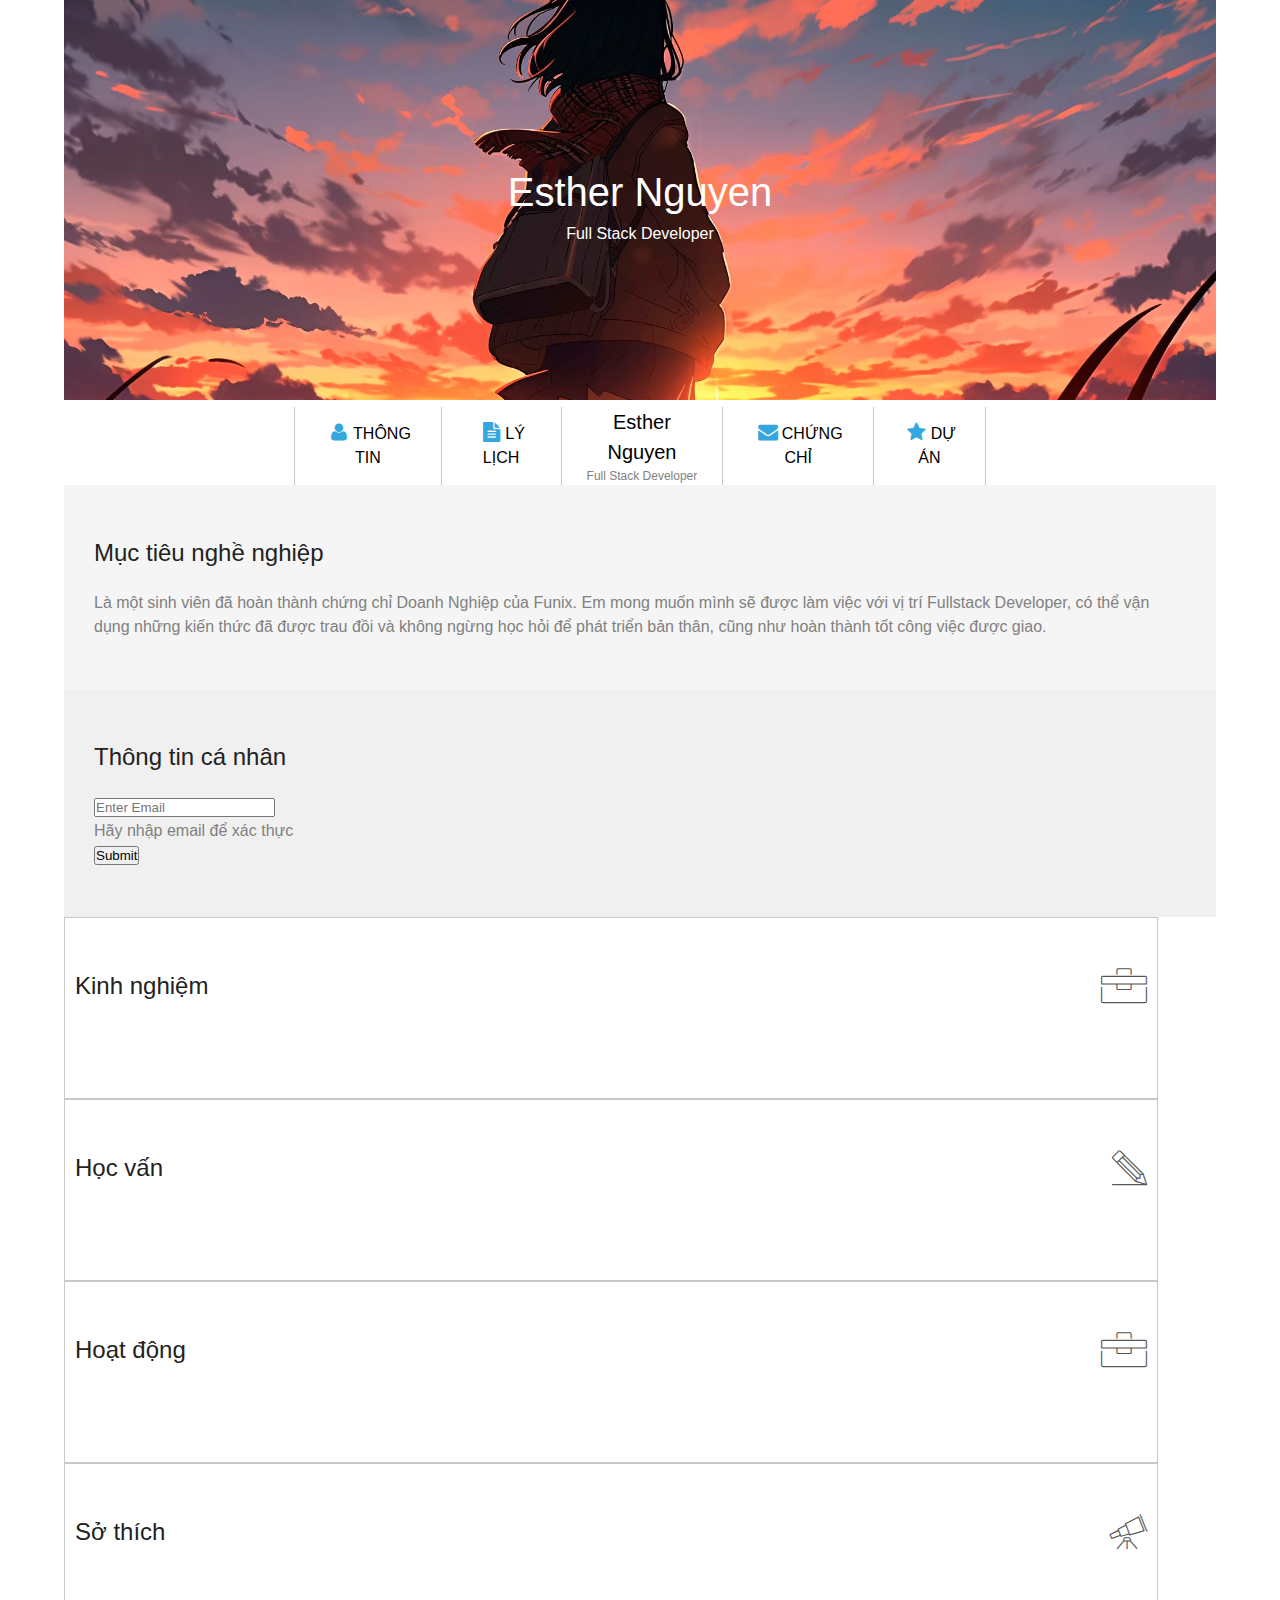
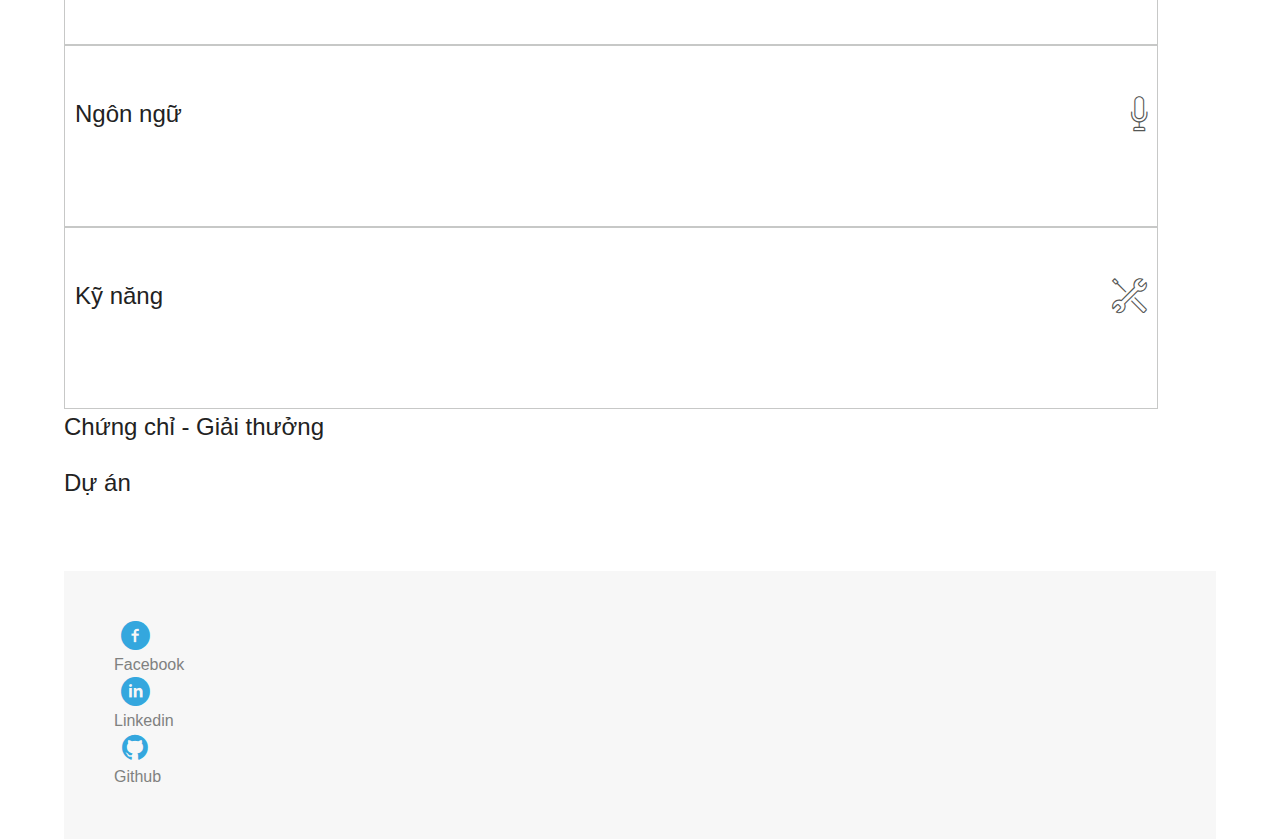
==== commit 2979b95f: "Change width content" ====
--- a/index.html
+++ b/index.html
@@ -15,7 +15,7 @@
     <link rel="stylesheet" href="css/tablet.css" />
     <link rel="stylesheet" href="css/mobile.css" />
     <script src="js/script.js" defer></script>
-    <title>Assignment03</title>
+    <title>CV Digital</title>
   </head>
   <body>
     <header>
@@ -41,542 +41,533 @@
         </ul>
       </nav>
     </header>
-    <article>
-      <section class="container">
-        <div class="row">
-          <div class="jobtarget col-lg-6 col-md-6 col-12" id="info">
-            <div class="heading">Mục tiêu nghề nghiệp</div>
-            <div class="space">
-              Là một sinh viên đã hoàn thành chứng chỉ Doanh Nghiệp của Funix.
-              Em mong muốn mình sẽ được làm việc với vị trí Fullstack Developer,
-              có thể vận dụng những kiến thức đã được trau đồi và không ngừng
-              học hỏi để phát triển bản thân, cũng như hoàn thành tốt công việc
-              được giao.
-            </div>
-          </div>
-          <div class="information col-lg-6 col-md-6 col-12" id="info">
-            <div class="heading">Thông tin cá nhân</div>
-            <!-- form -->
-            <div id="email-form">
-              <div class="mb-3">
-                <input
-                  type="email"
-                  placeholder="Enter Email"
-                  class="form-control"
-                  id="email"
-                  required
-                /><br />
-                <label for="email" class="form-label"
-                  >Hãy nhập email để xác thực</label
-                >
-              </div>
-              <button class="btn btn-primary" onclick="showInformation()">
-                Submit
-              </button>
-            </div>
-            <!-- view info -->
-            <div id="showinfo">
-              <p class="space">
-                <b>Giới tính :</b> Nữ <br />
-                <b>Ngày sinh :</b> 19/05/2000<br />
-                <b>Điện thoại :</b>
-                <a href="tel:(+84) 912398xxx">(+84) 912398xxx</a><br />
-                <b>Email :</b>
-                <a href="mailto:sinhvien@funix.edu.vn"
-                  >tuyenntkfx42500@funix.edu.vn</a
-                ><br />
-                <b>Địa chỉ :</b> Số 10, đường 10, Hà Nội<br />
-                <b>Website :</b>
-                <a href="https://abc.tech" target="_blank">https://abc.tech</a
-                ><br />
-              </p>
-              <ul class="info-icon">
-                <li>
-                  <a
-                    href="https://www.twitter.com/"
-                    target="_blank"
-                    class="icon-twitter"
-                  ></a>
-                </li>
-                <li>
-                  <a
-                    href="https://www.facebook.com/"
-                    target="_blank"
-                    class="icon-facebook"
-                  ></a>
-                </li>
-                <li>
-                  <a
-                    href="https://support.google.com/answer/2451065?hl=en"
-                    target="_blank"
-                    class="icon-gplus"
-                  ></a>
-                </li>
-                <li>
-                  <a
-                    href="https://www.linkedin.com/"
-                    target="_blank"
-                    class="icon-linkedin"
-                  ></a>
-                </li>
-              </ul>
-            </div>
-          </div>
-        </div>
-      </section>
-      <!-- CHI TIET CV -->
-      <section class="container mt-5" id="cv">
-        <div class="row g-3">
-          <!-- KINH NGHIỆM LÀM VIỆC -->
-          <div class="section col-lg-4 col-md-6 col-12">
-            <div class="card h-100">
-              <div class="icontitle">
-                <div class="section-title heading">Kinh nghiệm</div>
-                <i class="ic-toolbox"></i>
-              </div>
-              <button class="view-btn btn btn-outline-warning">
-                <span class="view-more">View more</span>
-                <span class="view-less">View less</span>
-              </button>
-              <ul class="section-content">
-                <li>
-                  <div class="smallheading">
-                    Full Stack Developer - Công ty Y
+    <section class="container" id="info">
+      <div class="row">
+        <div class="jobtarget col-lg-6 col-md-6 col-12">
+          <div class="heading">Mục tiêu nghề nghiệp</div>
+          <div class="space">
+            Là một sinh viên đã hoàn thành chứng chỉ Doanh Nghiệp của Funix. Em
+            mong muốn mình sẽ được làm việc với vị trí Fullstack Developer, có
+            thể vận dụng những kiến thức đã được trau đồi và không ngừng học hỏi
+            để phát triển bản thân, cũng như hoàn thành tốt công việc được giao.
+          </div>
+        </div>
+        <div class="information col-lg-6 col-md-6 col-12">
+          <div class="heading">Thông tin cá nhân</div>
+          <!-- form -->
+          <div id="email-form">
+            <div class="mb-3">
+              <input
+                type="email"
+                placeholder="Enter Email"
+                class="form-control"
+                id="email"
+                required
+              /><br />
+              <label for="email" class="form-label"
+                >Hãy nhập email để xác thực</label
+              >
+            </div>
+            <button class="btn btn-primary" onclick="showInformation()">
+              Submit
+            </button>
+          </div>
+          <!-- view info -->
+          <div id="showinfo">
+            <p class="space">
+              <b>Giới tính :</b> Nữ <br />
+              <b>Ngày sinh :</b> 19/05/2000<br />
+              <b>Điện thoại :</b>
+              <a href="tel:(+84) 912398xxx">(+84) 912398xxx</a><br />
+              <b>Email :</b>
+              <a href="mailto:sinhvien@funix.edu.vn"
+                >tuyenntkfx42500@funix.edu.vn</a
+              ><br />
+              <b>Địa chỉ :</b> Số 10, đường 10, Hà Nội<br />
+              <b>Website :</b>
+              <a href="https://abc.tech" target="_blank">https://abc.tech</a
+              ><br />
+            </p>
+            <ul class="info-icon">
+              <li>
+                <a
+                  href="https://www.twitter.com/"
+                  target="_blank"
+                  class="icon-twitter"
+                ></a>
+              </li>
+              <li>
+                <a
+                  href="https://www.facebook.com/"
+                  target="_blank"
+                  class="icon-facebook"
+                ></a>
+              </li>
+              <li>
+                <a
+                  href="https://support.google.com/answer/2451065?hl=en"
+                  target="_blank"
+                  class="icon-gplus"
+                ></a>
+              </li>
+              <li>
+                <a
+                  href="https://www.linkedin.com/"
+                  target="_blank"
+                  class="icon-linkedin"
+                ></a>
+              </li>
+            </ul>
+          </div>
+        </div>
+      </div>
+    </section>
+    <!-- CHI TIET CV -->
+    <section class="container mt-5" id="cv">
+      <div class="row g-3">
+        <!-- KINH NGHIỆM LÀM VIỆC -->
+        <div class="section col-lg-4 col-md-6 col-12">
+          <div class="card h-100">
+            <div class="icontitle">
+              <div class="section-title heading">Kinh nghiệm</div>
+              <i class="ic-toolbox"></i>
+            </div>
+            <button class="view-btn btn btn-outline-warning">
+              <span class="view-more">View more</span>
+              <span class="view-less">View less</span>
+            </button>
+            <ul class="section-content">
+              <li>
+                <div class="smallheading">Full Stack Developer - Công ty Y</div>
+                <div>
+                  <div class="btn-now">
+                    <div>05/2022 -</div>
+                    <div class="radiusbtn">Hiện tại</div>
                   </div>
-                  <div>
-                    <div class="btn-now">
-                      <div>05/2022 -</div>
-                      <div class="radiusbtn">Hiện tại</div>
-                    </div>
-                    <p>
-                      - Xây dựng, phát triển Website dựa trên thiết kế và yêu
-                      cầu đã có.<br />
-                      - Phân tích và thiết kế Database, sử dụng các hệ quản trị
-                      CSDL (MySQL, SQLServer, NoSQL, …) và viết được các câu
-                      truy vấn.<br />
-                      - Sử dụng ngôn ngữ serverside (Python, Java, …) để xây
-                      dựng các Web Service
-                    </p>
-                  </div>
-                </li>
-                <br />
-                <li>
-                  <div class="smallheading">Web Designer - Công ty X</div>
-                  <div>
-                    <em>06/2021 - 04/2022</em><br />
-                    - Thiết kế Website dự trên yêu cầu của khách hàng.<br />
-                    - Sử dụng các công cụ: Figma, Canva, PTS.
-                  </div>
-                </li>
-              </ul>
-            </div>
-          </div>
-          <!-- HỌC VẤN -->
-          <div class="section col-lg-4 col-md-6 col-12">
-            <div class="card h-100">
-              <div class="icontitle">
-                <div class="section-title heading">Học vấn</div>
-                <i class="ic-pencil"></i>
-              </div>
-              <button class="view-btn btn btn-outline-warning">
-                <span class="view-more">View more</span>
-                <span class="view-less">View less</span>
-              </button>
-              <ul class="section-content">
-                <li>
-                  <div class="smallheading">FUNiX</div>
-                  <div>
-                    <em>06/2021 - 05/2022</em><br />
-                    - Tốt nghiệp chứng chỉ doanh nghiệp nhánh Fullstack.<br />
-                    - GPA: 9 / 10
-                  </div>
-                </li>
-                <br />
-                <li>
-                  <div class="smallheading">Cử nhân ĐH FPT</div>
-                  <div>
-                    <em>08/2016 - 07/2019</em><br />
-                    - Chuyên ngành: Kỹ thuật phần mềm.<br />
-                    - GPA: 3.2 / 4
-                  </div>
-                </li>
-              </ul>
-            </div>
-          </div>
-          <!-- HOẠT ĐỘNG -->
-          <div class="section col-lg-4 col-md-6 col-12">
-            <div class="card h-100">
-              <div class="icontitle">
-                <div class="section-title heading">Hoạt động</div>
-                <i class="ic-toolbox"></i>
-              </div>
-              <button class="view-btn btn btn-outline-warning">
-                <span class="view-more">View more</span>
-                <span class="view-less">View less</span>
-              </button>
-              <ul class="section-content">
-                <li>
-                  <div class="smallheading">FPT Edu Hackathon 2019</div>
-                  <div>
-                    <em>03/2019 - 05/2019</em><br />
-                    - Giải 3 bảng A<br />
-                    - Đề tài: Trang web về phân loại rác thải.
-                  </div>
-                </li>
-                <br />
-                <li>
-                  <div class="smallheading">Câu lạc bộ Z</div>
-                  <div>
-                    <em>08/2016 - 08/2017</em><br />
-                    - Trưởng ban chuyên môn
-                  </div>
-                </li>
-              </ul>
-            </div>
-          </div>
-          <!-- SỞ THÍCH -->
-          <div class="section col-lg-4 col-md-6 col-12">
-            <div class="card h-100">
-              <div class="icontitle">
-                <div class="section-title heading">Sở thích</div>
-                <i class="ic-telescope"></i>
-              </div>
-              <button class="view-btn btn btn-outline-warning">
-                <span class="view-more">View more</span>
-                <span class="view-less">View less</span>
-              </button>
-              <div class="container section-content justify-content-center">
-                <div class="d-flex flex-wrap favorite">
-                  <div class="p-2 flex-item">
-                    <i class="ic-megaphone"></i>
-                    <div>Âm nhạc</div>
-                  </div>
-                  <div class="p-2 flex-item">
-                    <i class="ic-strategy"></i>
-                    <div>Chơi game</div>
-                  </div>
-                  <div class="p-2 flex-item">
-                    <i class="ic-hotairballoon"></i>
-                    <div>Du lịch</div>
-                  </div>
-                  <div class="p-2 flex-item">
-                    <i class="ic-basket"></i>
-                    <div>Nấu ăn</div>
-                  </div>
-                </div>
-              </div>
-            </div>
-          </div>
-          <!-- NGÔN NGỮ -->
-          <div class="section col-lg-4 col-md-6 col-12">
-            <div class="card h-100">
-              <div class="icontitle">
-                <div class="section-title heading">Ngôn ngữ</div>
-                <i class="ic-mic"></i>
-              </div>
-              <button class="view-btn btn btn-outline-warning">
-                <span class="view-more">View more</span>
-                <span class="view-less">View less</span>
-              </button>
-              <div class="section-content">
-                <div class="skill">Tiếng Anh - IELTS 7.0</div>
-                <div class="bar">
-                  <div class="bluebar"></div>
-                  <div class="bluebar"></div>
-                  <div class="greybar"></div>
-                </div>
-                <div class="skill">Tiếng Nhật - JLPT N4</div>
-                <div class="bar">
-                  <div class="bluebar"></div>
-                  <div class="greybar"></div>
-                  <div class="greybar"></div>
-                </div>
-              </div>
-            </div>
-          </div>
-          <!-- KỸ NĂNG -->
-          <div class="section col-lg-4 col-md-6 col-12">
-            <div class="card h-100">
-              <div class="icontitle">
-                <div class="section-title heading">Kỹ năng</div>
-                <i class="ic-tools-2"></i>
-              </div>
-              <button class="view-btn btn btn-outline-warning">
-                <span class="view-more">View more</span>
-                <span class="view-less">View less</span>
-              </button>
-              <div class="section-content">
-                <div class="skill">HTML/CSS: Fundamental</div>
-                <div class="bar">
-                  <div class="bluebar"></div>
-                  <div class="greybar"></div>
-                  <div class="greybar"></div>
-                </div>
-                <div class="skill">Javascript: Intermediate</div>
-                <div class="bar">
-                  <div class="bluebar"></div>
-                  <div class="bluebar"></div>
-                  <div class="greybar"></div>
-                </div>
-                <div class="skill">NodeJS: Intermediate</div>
-                <div class="bar">
-                  <div class="bluebar"></div>
-                  <div class="bluebar"></div>
-                  <div class="greybar"></div>
-                </div>
-                <div class="skill">Bootraps5: Fundamental</div>
-                <div class="bar">
-                  <div class="bluebar"></div>
-                  <div class="greybar"></div>
-                  <div class="greybar"></div>
-                </div>
-              </div>
-            </div>
-          </div>
-        </div>
-      </section>
-      <!-- CHỨNG CHỈ - GIẢI THƯỞNG -->
-      <section class="container section mt-5 bg-light p-3" id="certification">
-        <div class="row">
-          <div class="col-12 section-title heading">
-            Chứng chỉ - Giải thưởng
-          </div>
-          <button class="view-btn btn btn-outline-warning">
-            <span class="view-more">View more</span>
-            <span class="view-less">View less</span>
-          </button>
-        </div>
-        <div class="row section-content">
-          <div class="pt-3 col-lg-6 col-md-6 col-12 gap-line-right">
-            <div class="gap-line-bottom">
-              <img
-                src="images/Cert_WEB.png"
-                alt="certi web funix"
-                class="certiimg"
-              />
-              <div class="certi">
-                <h4>CHỨNG CHỈ LẬP TRÌNH WEB FUNIX</h4>
-                <p>
-                  - Chứng chỉ thuộc chương trình CCDN<br />
-                  - GPA: 8.6
-                </p>
-              </div>
-            </div>
-          </div>
-          <div class="pt-3 col-lg-6 col-md-6 col-12">
-            <div class="gap-line-bottom">
-              <img src="images/Cert_PRF.png" alt="certi js" class="certiimg" />
-              <div class="certi">
-                <h4>CHỨNG CHỈ LẬP TRÌNH JAVASCRIPT FUNIX</h4>
-                <p>
-                  - Chứng chỉ thuộc chương trình CCDN<br />
-                  - GPA: 8.9
-                </p>
-              </div>
-            </div>
-          </div>
-          <div class="pt-3 col-lg-6 col-md-6 col-12">
-            <img src="images/Cert_DBI.png" alt="certi db" class="certiimg" />
+                  <p>
+                    - Xây dựng, phát triển Website dựa trên thiết kế và yêu cầu
+                    đã có.<br />
+                    - Phân tích và thiết kế Database, sử dụng các hệ quản trị
+                    CSDL (MySQL, SQLServer, NoSQL, …) và viết được các câu truy
+                    vấn.<br />
+                    - Sử dụng ngôn ngữ serverside (Python, Java, …) để xây dựng
+                    các Web Service
+                  </p>
+                </div>
+              </li>
+              <br />
+              <li>
+                <div class="smallheading">Web Designer - Công ty X</div>
+                <div>
+                  <em>06/2021 - 04/2022</em><br />
+                  - Thiết kế Website dự trên yêu cầu của khách hàng.<br />
+                  - Sử dụng các công cụ: Figma, Canva, PTS.
+                </div>
+              </li>
+            </ul>
+          </div>
+        </div>
+        <!-- HỌC VẤN -->
+        <div class="section col-lg-4 col-md-6 col-12">
+          <div class="card h-100">
+            <div class="icontitle">
+              <div class="section-title heading">Học vấn</div>
+              <i class="ic-pencil"></i>
+            </div>
+            <button class="view-btn btn btn-outline-warning">
+              <span class="view-more">View more</span>
+              <span class="view-less">View less</span>
+            </button>
+            <ul class="section-content">
+              <li>
+                <div class="smallheading">FUNiX</div>
+                <div>
+                  <em>06/2021 - 05/2022</em><br />
+                  - Tốt nghiệp chứng chỉ doanh nghiệp nhánh Fullstack.<br />
+                  - GPA: 9 / 10
+                </div>
+              </li>
+              <br />
+              <li>
+                <div class="smallheading">Cử nhân ĐH FPT</div>
+                <div>
+                  <em>08/2016 - 07/2019</em><br />
+                  - Chuyên ngành: Kỹ thuật phần mềm.<br />
+                  - GPA: 3.2 / 4
+                </div>
+              </li>
+            </ul>
+          </div>
+        </div>
+        <!-- HOẠT ĐỘNG -->
+        <div class="section col-lg-4 col-md-6 col-12">
+          <div class="card h-100">
+            <div class="icontitle">
+              <div class="section-title heading">Hoạt động</div>
+              <i class="ic-toolbox"></i>
+            </div>
+            <button class="view-btn btn btn-outline-warning">
+              <span class="view-more">View more</span>
+              <span class="view-less">View less</span>
+            </button>
+            <ul class="section-content">
+              <li>
+                <div class="smallheading">FPT Edu Hackathon 2019</div>
+                <div>
+                  <em>03/2019 - 05/2019</em><br />
+                  - Giải 3 bảng A<br />
+                  - Đề tài: Trang web về phân loại rác thải.
+                </div>
+              </li>
+              <br />
+              <li>
+                <div class="smallheading">Câu lạc bộ Z</div>
+                <div>
+                  <em>08/2016 - 08/2017</em><br />
+                  - Trưởng ban chuyên môn
+                </div>
+              </li>
+            </ul>
+          </div>
+        </div>
+        <!-- SỞ THÍCH -->
+        <div class="section col-lg-4 col-md-6 col-12">
+          <div class="card h-100">
+            <div class="icontitle">
+              <div class="section-title heading">Sở thích</div>
+              <i class="ic-telescope"></i>
+            </div>
+            <button class="view-btn btn btn-outline-warning">
+              <span class="view-more">View more</span>
+              <span class="view-less">View less</span>
+            </button>
+            <div class="container section-content justify-content-center">
+              <div class="d-flex flex-wrap favorite">
+                <div class="p-2 flex-item">
+                  <i class="ic-megaphone"></i>
+                  <div>Âm nhạc</div>
+                </div>
+                <div class="p-2 flex-item">
+                  <i class="ic-strategy"></i>
+                  <div>Chơi game</div>
+                </div>
+                <div class="p-2 flex-item">
+                  <i class="ic-hotairballoon"></i>
+                  <div>Du lịch</div>
+                </div>
+                <div class="p-2 flex-item">
+                  <i class="ic-basket"></i>
+                  <div>Nấu ăn</div>
+                </div>
+              </div>
+            </div>
+          </div>
+        </div>
+        <!-- NGÔN NGỮ -->
+        <div class="section col-lg-4 col-md-6 col-12">
+          <div class="card h-100">
+            <div class="icontitle">
+              <div class="section-title heading">Ngôn ngữ</div>
+              <i class="ic-mic"></i>
+            </div>
+            <button class="view-btn btn btn-outline-warning">
+              <span class="view-more">View more</span>
+              <span class="view-less">View less</span>
+            </button>
+            <div class="section-content">
+              <div class="skill">Tiếng Anh - IELTS 7.0</div>
+              <div class="bar">
+                <div class="bluebar"></div>
+                <div class="bluebar"></div>
+                <div class="greybar"></div>
+              </div>
+              <div class="skill">Tiếng Nhật - JLPT N4</div>
+              <div class="bar">
+                <div class="bluebar"></div>
+                <div class="greybar"></div>
+                <div class="greybar"></div>
+              </div>
+            </div>
+          </div>
+        </div>
+        <!-- KỸ NĂNG -->
+        <div class="section col-lg-4 col-md-6 col-12">
+          <div class="card h-100">
+            <div class="icontitle">
+              <div class="section-title heading">Kỹ năng</div>
+              <i class="ic-tools-2"></i>
+            </div>
+            <button class="view-btn btn btn-outline-warning">
+              <span class="view-more">View more</span>
+              <span class="view-less">View less</span>
+            </button>
+            <div class="section-content">
+              <div class="skill">HTML/CSS: Fundamental</div>
+              <div class="bar">
+                <div class="bluebar"></div>
+                <div class="greybar"></div>
+                <div class="greybar"></div>
+              </div>
+              <div class="skill">Javascript: Intermediate</div>
+              <div class="bar">
+                <div class="bluebar"></div>
+                <div class="bluebar"></div>
+                <div class="greybar"></div>
+              </div>
+              <div class="skill">NodeJS: Intermediate</div>
+              <div class="bar">
+                <div class="bluebar"></div>
+                <div class="bluebar"></div>
+                <div class="greybar"></div>
+              </div>
+              <div class="skill">Bootraps5: Fundamental</div>
+              <div class="bar">
+                <div class="bluebar"></div>
+                <div class="greybar"></div>
+                <div class="greybar"></div>
+              </div>
+            </div>
+          </div>
+        </div>
+      </div>
+    </section>
+    <!-- CHỨNG CHỈ - GIẢI THƯỞNG -->
+    <section class="container section mt-5 bg-light" id="certification">
+      <div class="row p-3">
+        <div class="col-12 section-title heading">Chứng chỉ - Giải thưởng</div>
+        <button class="view-btn btn btn-outline-warning">
+          <span class="view-more">View more</span>
+          <span class="view-less">View less</span>
+        </button>
+      </div>
+      <div class="row section-content">
+        <div class="pt-3 col-lg-6 col-md-6 col-12 gap-line-right">
+          <div class="gap-line-bottom">
+            <img
+              src="images/Cert_WEB.png"
+              alt="certi web funix"
+              class="certiimg"
+            />
             <div class="certi">
-              <h4>CHỨNG CHỈ THIẾT KẾ DATABASE JAVASCRIPT FUNIX</h4>
+              <h4>CHỨNG CHỈ LẬP TRÌNH WEB FUNIX</h4>
               <p>
                 - Chứng chỉ thuộc chương trình CCDN<br />
-                - GPA: 8.0
+                - GPA: 8.6
               </p>
             </div>
           </div>
         </div>
-      </section>
-      <!-- DỰ ÁN -->
-      <section class="container section mt-5 p-3" id="project">
-        <div class="row">
-          <div class="col-12 heading section-title">Dự án</div>
-          <button class="view-btn btn btn-outline-warning">
-            <span class="view-more">View more</span>
-            <span class="view-less">View less</span>
-          </button>
-        </div>
-        <div class="row section-content g-3">
-          <div class="col-lg-4 col-md-4 col-12">
-            <div class="card h-100">
-              <img src="images/project_1.png" class="card-img-top" alt="prj" />
-              <div class="card-body">
-                <table>
-                  <colgroup>
-                    <col class="col1" />
-                    <col class="col2" />
-                  </colgroup>
-                  <tr>
-                    <th colspan="2">
-                      <a href="project-1.html" target="_blank">CV CÁ NHÂN</a>
-                    </th>
-                  </tr>
-                  <tr>
-                    <td colspan="2" class="container-fluid">
-                      <div class="row fontweight-normal">
-                        <div
-                          class="radiusbtn col-lg-3 col-md-6 col-12 d-flex align-items-center custom-width"
-                        >
-                          2021
-                        </div>
-                        <div
-                          class="icon-user-1 col-lg-4 col-md-6 col-12 d-flex align-items-center"
-                        >
-                          <span class="icon"></span>
-                          <span>FUNiX</span>
-                        </div>
-                        <div
-                          class="icon-lamp col-lg-5 col-md-12 col-12 d-flex align-items-center"
-                        >
-                          <span class="icon"></span>
-                          <span>Developer</span>
-                        </div>
-                      </div>
-                    </td>
-                  </tr>
+        <div class="pt-3 col-lg-6 col-md-6 col-12">
+          <div class="gap-line-bottom">
+            <img src="images/Cert_PRF.png" alt="certi js" class="certiimg" />
+            <div class="certi">
+              <h4>CHỨNG CHỈ LẬP TRÌNH JAVASCRIPT FUNIX</h4>
+              <p>
+                - Chứng chỉ thuộc chương trình CCDN<br />
+                - GPA: 8.9
+              </p>
+            </div>
+          </div>
+        </div>
+        <div class="pt-3 col-lg-6 col-md-6 col-12">
+          <img src="images/Cert_DBI.png" alt="certi db" class="certiimg" />
+          <div class="certi">
+            <h4>CHỨNG CHỈ THIẾT KẾ DATABASE JAVASCRIPT FUNIX</h4>
+            <p>
+              - Chứng chỉ thuộc chương trình CCDN<br />
+              - GPA: 8.0
+            </p>
+          </div>
+        </div>
+      </div>
+    </section>
+    <!-- DỰ ÁN -->
+    <section class="container section mt-5 p-3" id="project">
+      <div class="row">
+        <div class="col-12 heading section-title">Dự án</div>
+        <button class="view-btn btn btn-outline-warning">
+          <span class="view-more">View more</span>
+          <span class="view-less">View less</span>
+        </button>
+      </div>
+      <div class="row section-content g-3" id="project-content">
+        <div class="col-lg-4 col-md-4 col-12">
+          <div class="card h-100">
+            <img src="images/project_1.png" class="card-img-top" alt="prj" />
+            <div class="card-body">
+              <table>
+                <colgroup>
+                  <col class="col1" />
+                  <col class="col2" />
+                </colgroup>
+                <tr>
+                  <th colspan="2">
+                    <a href="project-1.html" target="_blank">CV CÁ NHÂN</a>
+                  </th>
+                </tr>
+                <tr>
+                  <td colspan="2" class="container-fluid">
+                    <div class="row fontweight-normal">
+                      <div
+                        class="radiusbtn col-lg-3 col-md-6 col-12 d-flex align-items-center custom-width"
+                      >
+                        2021
+                      </div>
+                      <div
+                        class="icon-user-1 col-lg-4 col-md-6 col-12 d-flex align-items-center"
+                      >
+                        <span class="icon"></span>
+                        <span>FUNiX</span>
+                      </div>
+                      <div
+                        class="icon-lamp col-lg-5 col-md-12 col-12 d-flex align-items-center"
+                      >
+                        <span class="icon"></span>
+                        <span>Developer</span>
+                      </div>
+                    </div>
+                  </td>
+                </tr>
 
-                  <tr>
-                    <td>Mô tả</td>
-                    <td>
-                      Trang Web CV cá nhân online. Gồm các thông tin cá nhân
-                      cũng như kỹ năng nghề nghiệp.
-                    </td>
-                  </tr>
-                  <tr>
-                    <td>Nhiệm vụ</td>
-                    <td>
-                      - Phát triển - Review code - Tối ưu code - Xử lý lỗi.
-                    </td>
-                  </tr>
-                  <tr>
-                    <td>Công nghệ</td>
-                    <td>- HTML, CSS</td>
-                  </tr>
-                </table>
-              </div>
-            </div>
-          </div>
-          <div class="col-lg-4 col-md-4 col-12">
-            <div class="card h-100">
-              <img src="images/project_2.png" class="card-img-top" alt="prj" />
-              <div class="card-body">
-                <table>
-                  <colgroup>
-                    <col class="col1" />
-                    <col class="col2" />
-                  </colgroup>
-                  <tr>
-                    <th colspan="2">
-                      <a href="project-2.html" target="_blank"
-                        >TRANG WEB QUẢN LÝ THÚ CƯNG</a
-                      >
-                    </th>
-                  </tr>
-                  <tr>
-                    <td colspan="2" class="container-fluid">
-                      <div class="row fontweight-normal">
-                        <div
-                          class="radiusbtn col-lg-3 col-md-6 col-12 d-flex align-items-center custom-width"
-                        >
-                          2021
-                        </div>
-                        <div
-                          class="icon-user-1 col-lg-4 col-md-6 col-12 d-flex align-items-center"
-                        >
-                          <span class="icon"></span>
-                          <span>FUNiX</span>
-                        </div>
-                        <div
-                          class="icon-lamp col-lg-5 col-md-12 col-12 d-flex align-items-center"
-                        >
-                          <span class="icon"></span>
-                          <span>Developer</span>
-                        </div>
-                      </div>
-                    </td>
-                  </tr>
+                <tr>
+                  <td>Mô tả</td>
+                  <td>
+                    Trang Web CV cá nhân online. Gồm các thông tin cá nhân cũng
+                    như kỹ năng nghề nghiệp.
+                  </td>
+                </tr>
+                <tr>
+                  <td>Nhiệm vụ</td>
+                  <td>- Phát triển - Review code - Tối ưu code - Xử lý lỗi.</td>
+                </tr>
+                <tr>
+                  <td>Công nghệ</td>
+                  <td>- HTML, CSS</td>
+                </tr>
+              </table>
+            </div>
+          </div>
+        </div>
+        <div class="col-lg-4 col-md-4 col-12">
+          <div class="card h-100">
+            <img src="images/project_2.png" class="card-img-top" alt="prj" />
+            <div class="card-body">
+              <table>
+                <colgroup>
+                  <col class="col1" />
+                  <col class="col2" />
+                </colgroup>
+                <tr>
+                  <th colspan="2">
+                    <a href="project-2.html" target="_blank"
+                      >TRANG WEB QUẢN LÝ THÚ CƯNG</a
+                    >
+                  </th>
+                </tr>
+                <tr>
+                  <td colspan="2" class="container-fluid">
+                    <div class="row fontweight-normal">
+                      <div
+                        class="radiusbtn col-lg-3 col-md-6 col-12 d-flex align-items-center custom-width"
+                      >
+                        2021
+                      </div>
+                      <div
+                        class="icon-user-1 col-lg-4 col-md-6 col-12 d-flex align-items-center"
+                      >
+                        <span class="icon"></span>
+                        <span>FUNiX</span>
+                      </div>
+                      <div
+                        class="icon-lamp col-lg-5 col-md-12 col-12 d-flex align-items-center"
+                      >
+                        <span class="icon"></span>
+                        <span>Developer</span>
+                      </div>
+                    </div>
+                  </td>
+                </tr>
 
-                  <tr>
-                    <td>Mô tả</td>
-                    <td>
-                      Ứng dụng giúp quản lý các thông tin của thú cưng như: Cân
-                      nặng, giống, tình trạng tiêm chủng, ... Bao gồm các chức
-                      năng thêm / sửa / xóa.
-                    </td>
-                  </tr>
-                  <tr>
-                    <td>Nhiệm vụ</td>
-                    <td>- Phát triển, tối ưu code và xử lý lỗi.</td>
-                  </tr>
-                  <tr>
-                    <td>Công nghệ</td>
-                    <td>- HTML, CSS, Javascript</td>
-                  </tr>
-                </table>
-              </div>
-            </div>
-          </div>
-          <div class="col-lg-4 col-md-4 col-12">
-            <div class="card h-100">
-              <img src="images/project_3.png" class="card-img-top" alt="prj" />
-              <div class="card-body">
-                <table>
-                  <colgroup>
-                    <col class="col1" />
-                    <col class="col2" />
-                  </colgroup>
-                  <tr>
-                    <th colspan="2">
-                      <a href="project-3.html" target="_blank"
-                        >TRANG WEB XEM TIN TỨC</a
-                      >
-                    </th>
-                  </tr>
-                  <tr>
-                    <td colspan="2" class="container-fluid">
-                      <div class="row fontweight-normal">
-                        <div
-                          class="radiusbtn col-lg-3 col-md-6 col-12 d-flex align-items-center custom-width"
-                        >
-                          2021
-                        </div>
-                        <div
-                          class="icon-user-1 col-lg-4 col-md-6 col-12 d-flex align-items-center"
-                        >
-                          <span class="icon"></span>
-                          <span>FUNiX</span>
-                        </div>
-                        <div
-                          class="icon-lamp col-lg-5 col-md-12 col-12 d-flex align-items-center"
-                        >
-                          <span class="icon"></span>
-                          <span>Developer</span>
-                        </div>
-                      </div>
-                    </td>
-                  </tr>
-                  <tr>
-                    <td>Mô tả</td>
-                    <td>
-                      Trang Web xem tin tức từ nhiều nguồn khác nhau, người dùng
-                      có thể tìm kiếm các tin tức dựa theo các từ khóa.
-                    </td>
-                  </tr>
-                  <tr>
-                    <td>Nhiệm vụ</td>
-                    <td>- Phát triển, tối ưu code và xử lý lỗi.</td>
-                  </tr>
-                  <tr>
-                    <td>Công nghệ</td>
-                    <td>- HTML, CSS, Javascript</td>
-                  </tr>
-                </table>
-              </div>
-            </div>
-          </div>
-        </div>
-      </section>
-    </article>
+                <tr>
+                  <td>Mô tả</td>
+                  <td>
+                    Ứng dụng giúp quản lý các thông tin của thú cưng như: Cân
+                    nặng, giống, tình trạng tiêm chủng, ... Bao gồm các chức
+                    năng thêm / sửa / xóa.
+                  </td>
+                </tr>
+                <tr>
+                  <td>Nhiệm vụ</td>
+                  <td>- Phát triển, tối ưu code và xử lý lỗi.</td>
+                </tr>
+                <tr>
+                  <td>Công nghệ</td>
+                  <td>- HTML, CSS, Javascript</td>
+                </tr>
+              </table>
+            </div>
+          </div>
+        </div>
+        <div class="col-lg-4 col-md-4 col-12">
+          <div class="card h-100">
+            <img src="images/project_3.png" class="card-img-top" alt="prj" />
+            <div class="card-body">
+              <table>
+                <colgroup>
+                  <col class="col1" />
+                  <col class="col2" />
+                </colgroup>
+                <tr>
+                  <th colspan="2">
+                    <a href="project-3.html" target="_blank"
+                      >TRANG WEB XEM TIN TỨC</a
+                    >
+                  </th>
+                </tr>
+                <tr>
+                  <td colspan="2" class="container-fluid">
+                    <div class="row fontweight-normal">
+                      <div
+                        class="radiusbtn col-lg-3 col-md-6 col-12 d-flex align-items-center custom-width"
+                      >
+                        2021
+                      </div>
+                      <div
+                        class="icon-user-1 col-lg-4 col-md-6 col-12 d-flex align-items-center"
+                      >
+                        <span class="icon"></span>
+                        <span>FUNiX</span>
+                      </div>
+                      <div
+                        class="icon-lamp col-lg-5 col-md-12 col-12 d-flex align-items-center"
+                      >
+                        <span class="icon"></span>
+                        <span>Developer</span>
+                      </div>
+                    </div>
+                  </td>
+                </tr>
+                <tr>
+                  <td>Mô tả</td>
+                  <td>
+                    Trang Web xem tin tức từ nhiều nguồn khác nhau, người dùng
+                    có thể tìm kiếm các tin tức dựa theo các từ khóa.
+                  </td>
+                </tr>
+                <tr>
+                  <td>Nhiệm vụ</td>
+                  <td>- Phát triển, tối ưu code và xử lý lỗi.</td>
+                </tr>
+                <tr>
+                  <td>Công nghệ</td>
+                  <td>- HTML, CSS, Javascript</td>
+                </tr>
+              </table>
+            </div>
+          </div>
+        </div>
+      </div>
+    </section>
     <footer class="d-flex justify-content-center align-items-center">
       <div class="p-4 d-flex justify-content-center align-items-center">
         <a
--- a/css/laptop.css
+++ b/css/laptop.css
@@ -22,6 +22,13 @@
   overflow: hidden;
 }
 
+section.container {
+  max-width: 100%;
+}
+
+#cv {
+  max-width: 95%;
+}
 /* Make border for navbar */
 .navbar {
   display: table;
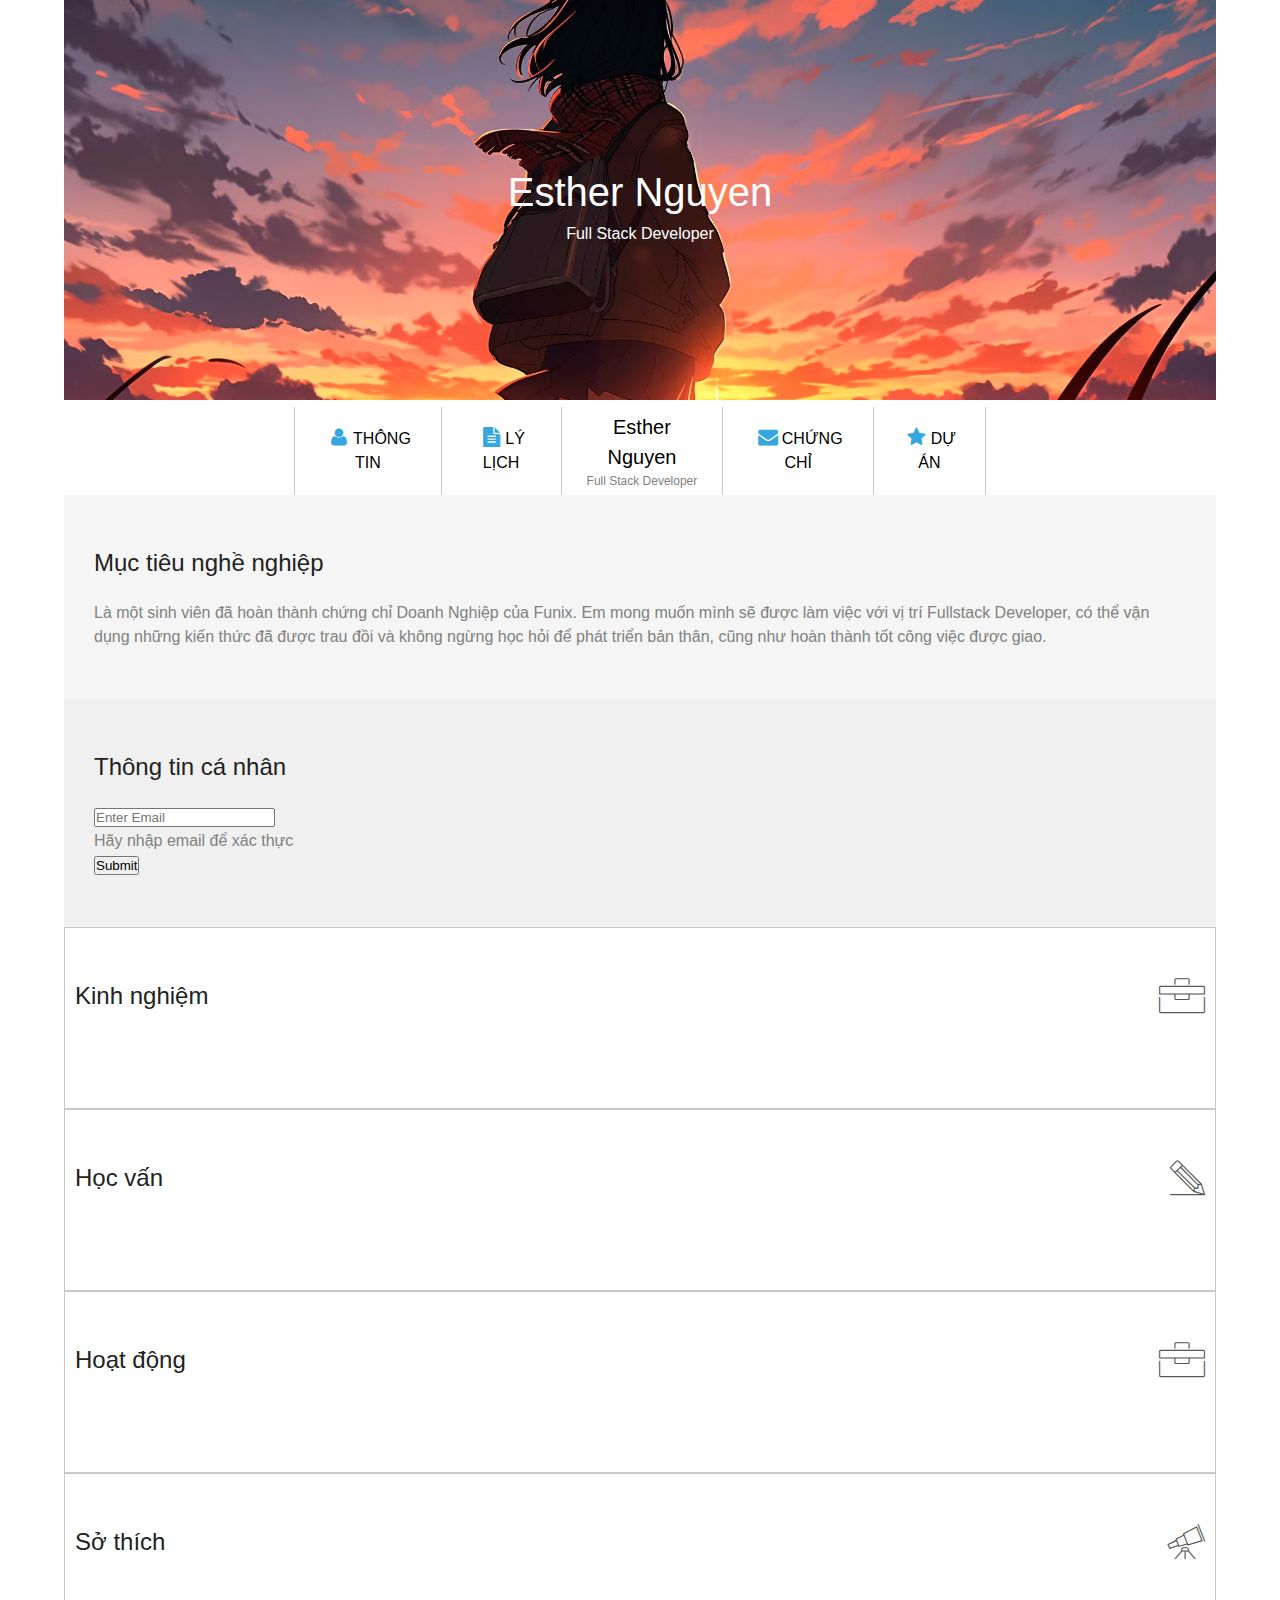
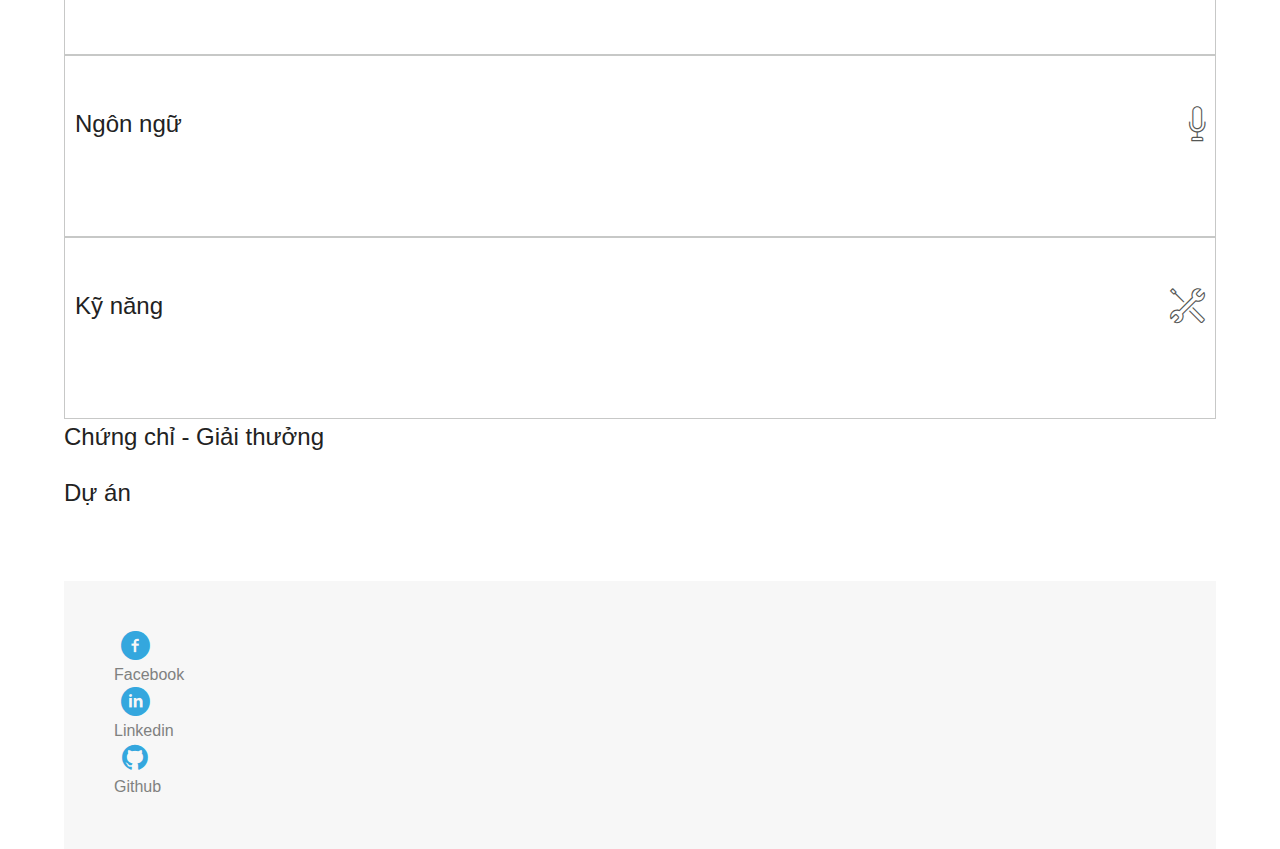
==== commit 3854fd65: "justify item" ====
--- a/index.html
+++ b/index.html
@@ -382,8 +382,8 @@
       </div>
     </section>
     <!-- DỰ ÁN -->
-    <section class="container section mt-5 p-3" id="project">
-      <div class="row">
+    <section class="container section mt-5" id="project">
+      <div class="row" style="margin: auto">
         <div class="col-12 heading section-title">Dự án</div>
         <button class="view-btn btn btn-outline-warning">
           <span class="view-more">View more</span>
--- a/css/laptop.css
+++ b/css/laptop.css
@@ -22,19 +22,18 @@
   overflow: hidden;
 }
 
-section.container {
+#info,
+#certification {
   max-width: 100%;
 }
 
-#cv {
-  max-width: 95%;
-}
 /* Make border for navbar */
 .navbar {
   display: table;
   border-collapse: collapse;
   text-align: center;
   margin: 0 20% 0 20%;
+  justify-items: center;
 }
 .navbar li {
   display: table-cell;
@@ -42,7 +41,7 @@
   border: none;
   border-right: 1px solid #c7c8c7;
   border-left: 1px solid #c7c8c7;
-  padding: 0 20px;
+  padding: 5px 20px;
   align-content: center;
 }
 /* Make text center image */
